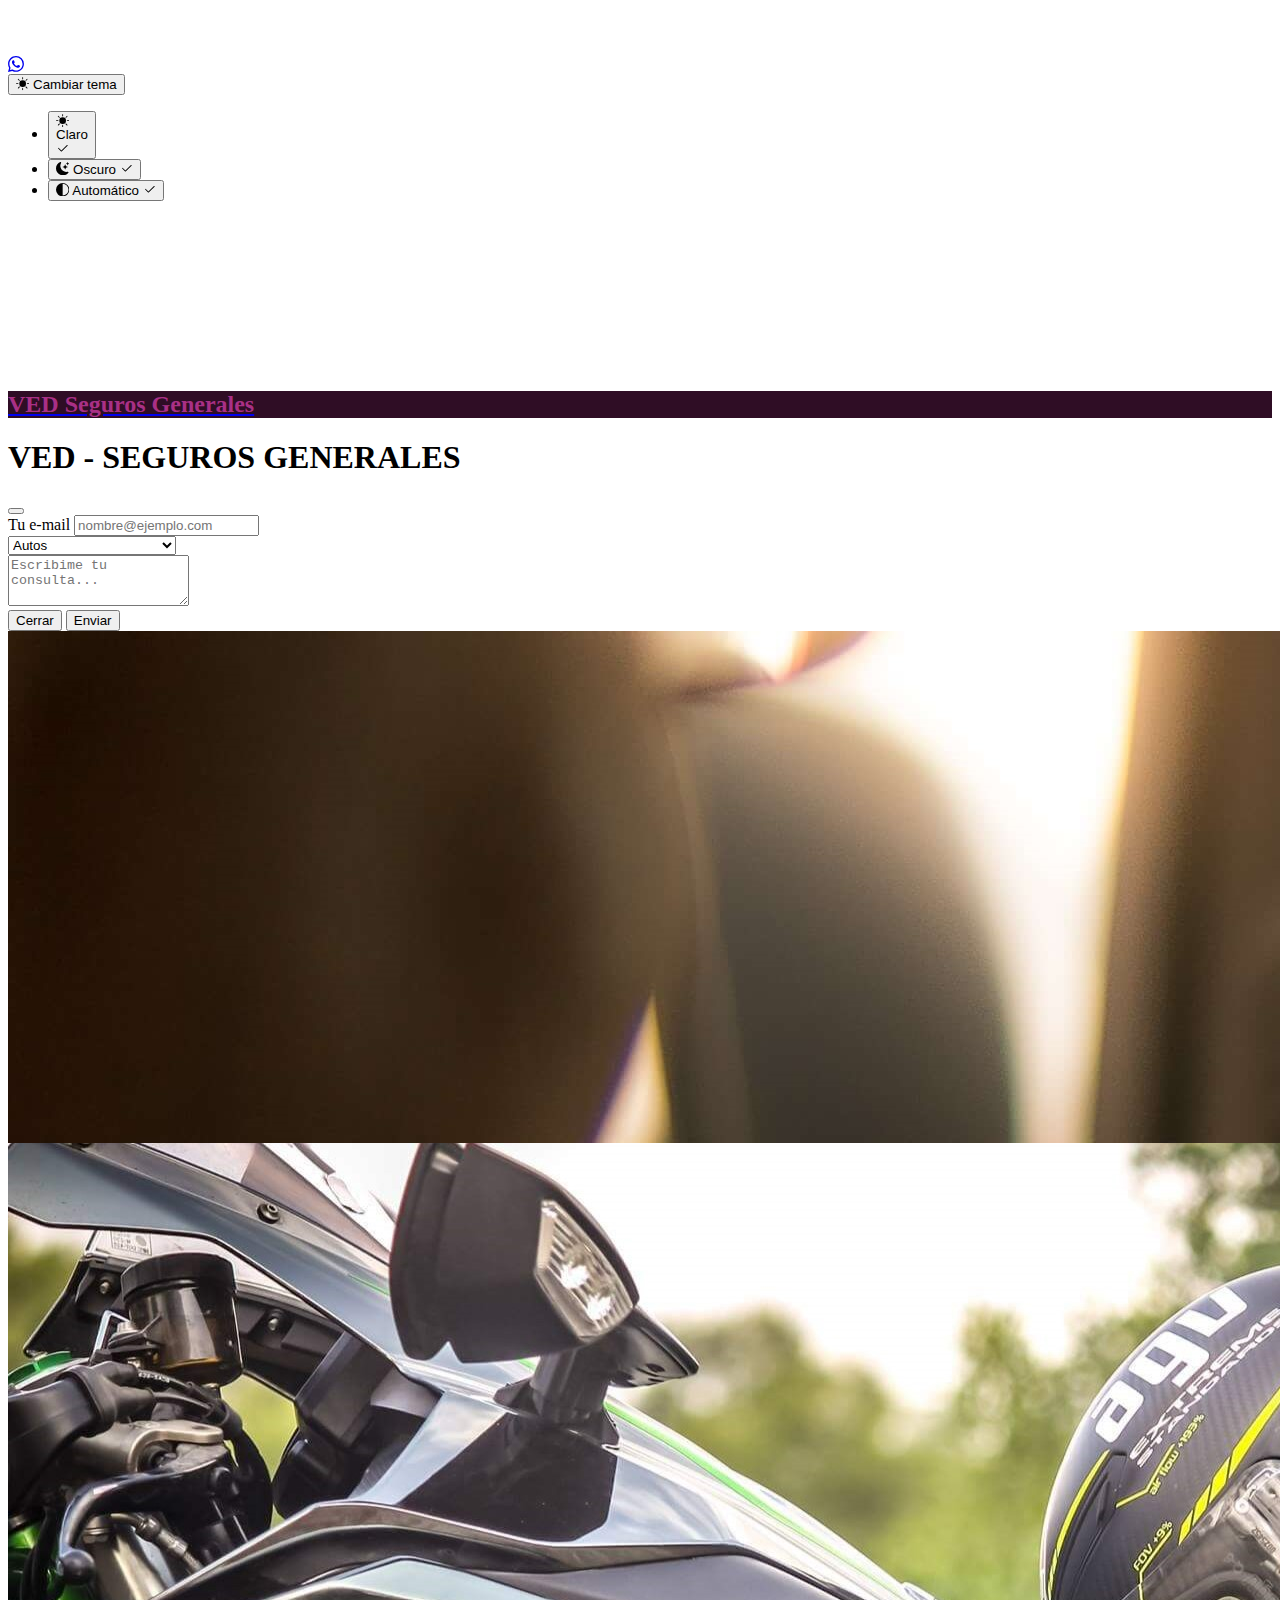
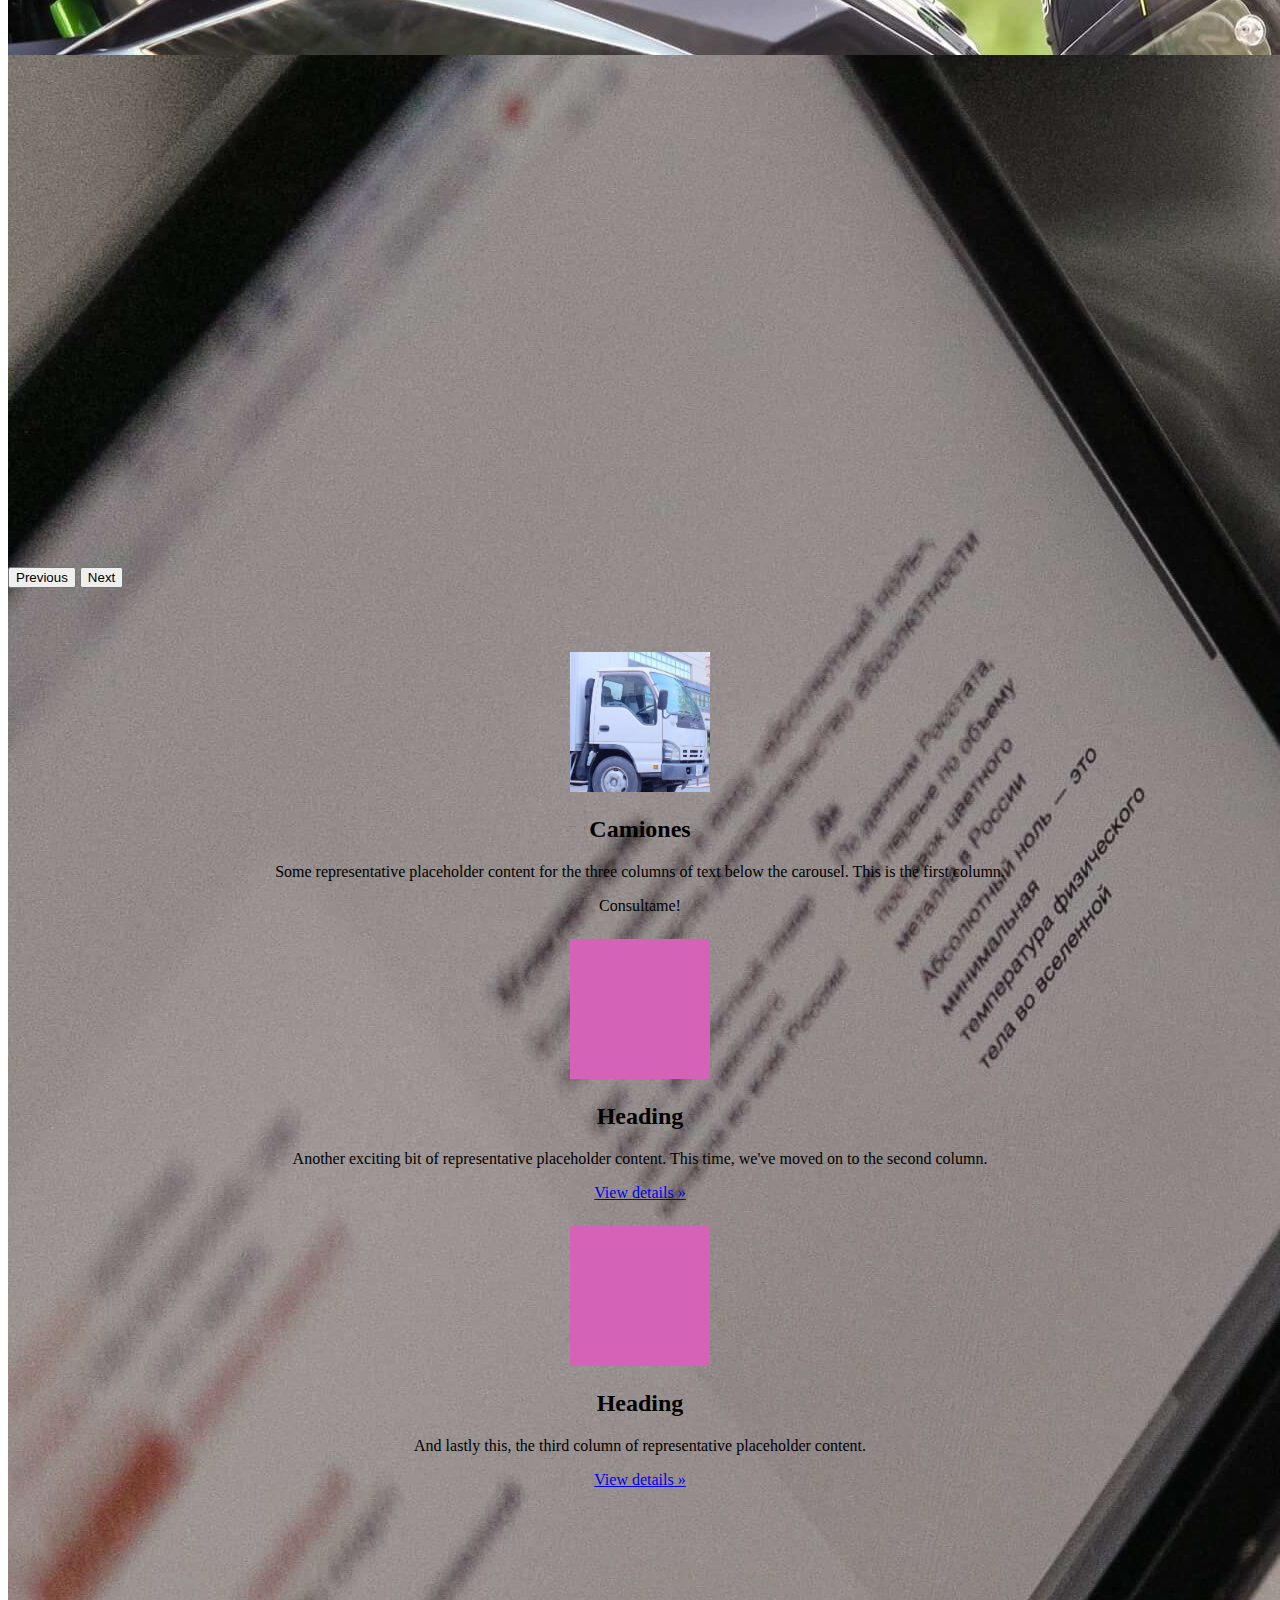
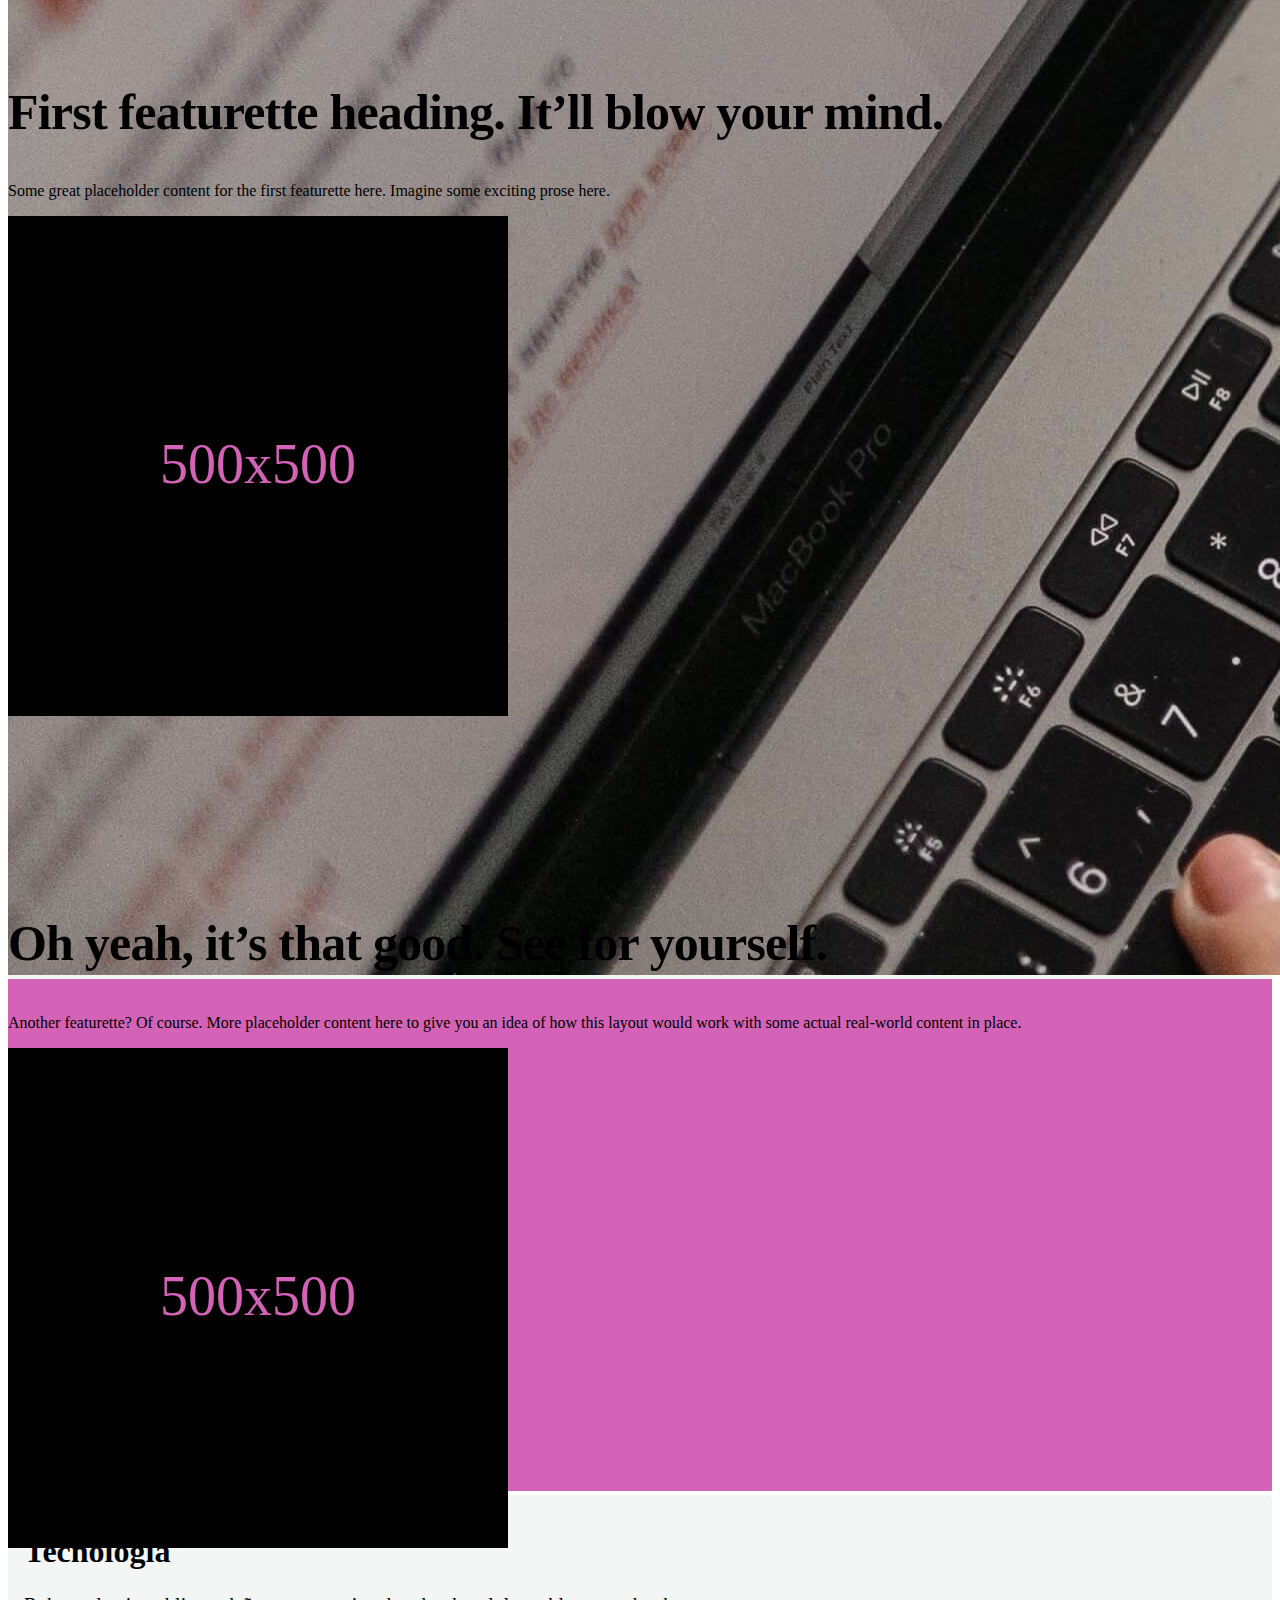
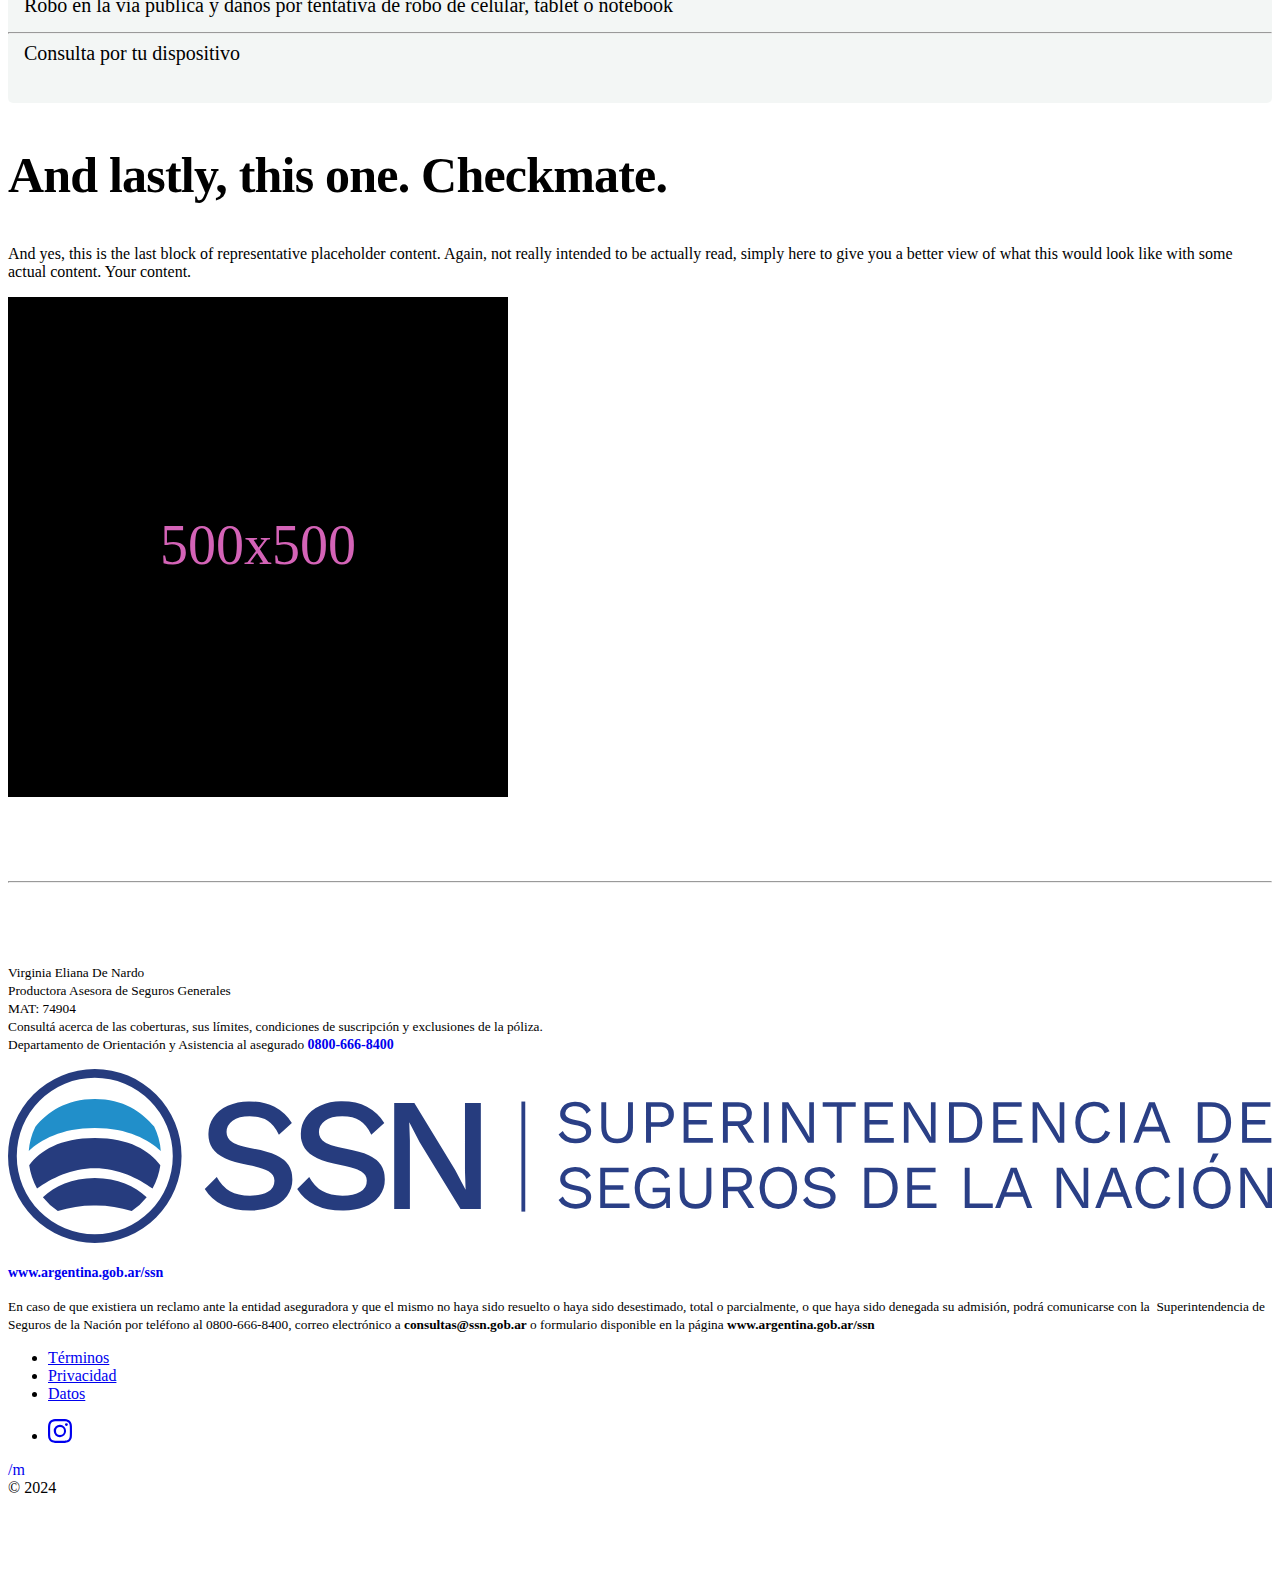
==== index.html @ 95d768e2 "new index" ====
<!-- LANDING PAGE -->
<!DOCTYPE html>
<html lang="en" data-bs-theme="auto">
<head>
  <!-- Meta tags for character set-->
  <meta charset="utf-8">
  <meta name="viewport" content="width=device-width, initial-scale=1">
  <!-- Primary Meta Tags -->
  <title>VED Seguros Generales Automotor Moto Tecnología Accidentes Personales Hogar Integral
    Comercio Consorcio</title>
  <meta name="title" content="VED Seguros Generales Automotor Moto Tecnología Accidentes Personales Hogar Integral
  Comercio Consorcio">
  <!-- Description for search engines and social media -->
  <meta name="description" content="Seguros Generales Automotor Moto Tecnología Accidentes Personales Hogar Integral
  Comercio Consorcio">
  <!-- Favicon links -->
  <link rel="apple-touch-icon" sizes="180x180" href="favicon/apple-touch-icon.png">
  <link rel="icon" type="image/png" sizes="32x32" href="favicon/favicon-32x32.png">
  <link rel="icon" type="image/png" sizes="16x16" href="favicon/favicon-16x16.png">
  <link rel="manifest" href="favicon/site.webmanifest">
  <!-- Open Graph / Facebook -->
  <meta property="og:type" content="website" />
  <meta property="og:url" content="http://vedasesoresdeseguros.com.ar/" />
  <meta property="og:title" content="VED Seguros Generales Automotor Moto Tecnología Accidentes Personales Hogar Integral
  Comercio Consorcio" />
  <meta property="og:description" content="Seguros Generales Automotor Moto Tecnología Accidentes Personales Hogar Integral
    Comercio Consorcio" />
  <meta property="og:image" content="http://vedasesoresdeseguros.com.ar/favicon/android-chrome-512x512.png" />
  <!-- Twitter -->
  <meta property="twitter:card" content="summary_large_image" />
  <meta property="twitter:url" content="http://vedasesoresdeseguros.com.ar/" />
  <meta property="twitter:title" content="VED Seguros Generales Automotor Moto Tecnología Accidentes Personales Hogar Integral
  Comercio Consorcio" />
  <meta property="twitter:description" content="Seguros Generales Automotor Moto Tecnología Accidentes Personales Hogar Integral
  Comercio Consorcio" />
  <meta property="twitter:image" content="http://vedasesoresdeseguros.com.ar/favicon/android-chrome-512x512.png" />
  <!-- Stylesheets -->
  <link href="https://cdn.jsdelivr.net/npm/bootstrap@5.3.2/dist/css/bootstrap.min.css" rel="stylesheet"
    integrity="sha384-T3c6CoIi6uLrA9TneNEoa7RxnatzjcDSCmG1MXxSR1GAsXEV/Dwwykc2MPK8M2HN" crossorigin="anonymous">
  <script src="js/color-modes.js"></script>
  <link rel="stylesheet" href="css/custom.css">
  <link rel="stylesheet" href="css/colors.css">

</head>
<body>
  <header>
    <!-- Loader animation -->
    <section>
      <div id="loader">
        <div class="loadingio-spinner-rolling-dbbyt9o1214">
          <div class="ldio-lhtc1ypfhfm">
            <div></div>
          </div>
        </div>
      </div>
    </section>
    <!-- Toggler -->
    <section>
      <div class="btn-toolbar position-fixed bottom-0 end-0 mb-3 me-3 dropdown" role="toolbar">
        <a type="button" class="btn btn-success py-2 d-flex align-items-center me-3"
          href="https://wa.me/5491134974022" target="_blank" type="button">
          <svg class="bi" width="1em" height="1em">
            <use xlink:href="#wa" />
          </svg>
        </a>

        <div class="dropdown bd-mode-toggle">
          <button class="btn btn-bd-primary py-2 dropdown-toggle d-flex align-items-center" id="bd-theme" type="button"
            aria-expanded="false" data-bs-toggle="dropdown" aria-label="Toggle theme (auto)">
            <svg class="bi my-1 theme-icon-active" width="1em" height="1em">
              <use href="#circle-half"></use>
            </svg>
            <span class="visually-hidden" id="bd-theme-text">Cambiar tema</span>
          </button>
          <ul class="dropdown-menu dropdown-menu-end shadow" aria-labelledby="bd-theme-text">
            <li>
              <button type="button" class="dropdown-item d-flex align-items-center" data-bs-theme-value="light"
                aria-pressed="false">
                <svg class="bi me-2 opacity-50 theme-icon" width="1em" height="1em">
                  <use href="#sun-fill"></use>
                </svg>
                Claro
                <svg class="bi ms-auto d-none" width="1em" height="1em">
                  <use href="#check2"></use>
                </svg>
              </button>
            </li>
            <li>
              <button type="button" class="dropdown-item d-flex align-items-center" data-bs-theme-value="dark"
                aria-pressed="false">
                <svg class="bi me-2 opacity-50 theme-icon" width="1em" height="1em">
                  <use href="#moon-stars-fill"></use>
                </svg>
                Oscuro
                <svg class="bi ms-auto d-none" width="1em" height="1em">
                  <use href="#check2"></use>
                </svg>
              </button>
            </li>
            <li>
              <button type="button" class="dropdown-item d-flex align-items-center active" data-bs-theme-value="auto"
                aria-pressed="true">
                <svg class="bi me-2 opacity-50 theme-icon" width="1em" height="1em">
                  <use href="#circle-half"></use>
                </svg>
                Automático
                <svg class="bi ms-auto d-none" width="1em" height="1em">
                  <use href="#check2"></use>
                </svg>
              </button>
            </li>
          </ul>
        </div>
      </div>
    </section>
    <!-- SVG -->
    <section>
      <svg xmlns="http://www.w3.org/2000/svg" class="d-none">
        <symbol id="bootstrap" viewBox="0 0 118 94">
          <title>Bootstrap</title>
          <path fill-rule="evenodd" clip-rule="evenodd"
            d="M24.509 0c-6.733 0-11.715 5.893-11.492 12.284.214 6.14-.064 14.092-2.066 20.577C8.943 39.365 5.547 43.485 0 44.014v5.972c5.547.529 8.943 4.649 10.951 11.153 2.002 6.485 2.28 14.437 2.066 20.577C12.794 88.106 17.776 94 24.51 94H93.5c6.733 0 11.714-5.893 11.491-12.284-.214-6.14.064-14.092 2.066-20.577 2.009-6.504 5.396-10.624 10.943-11.153v-5.972c-5.547-.529-8.934-4.649-10.943-11.153-2.002-6.484-2.28-14.437-2.066-20.577C105.214 5.894 100.233 0 93.5 0H24.508zM80 57.863C80 66.663 73.436 72 62.543 72H44a2 2 0 01-2-2V24a2 2 0 012-2h18.437c9.083 0 15.044 4.92 15.044 12.474 0 5.302-4.01 10.049-9.119 10.88v.277C75.317 46.394 80 51.21 80 57.863zM60.521 28.34H49.948v14.934h8.905c6.884 0 10.68-2.772 10.68-7.727 0-4.643-3.264-7.207-9.012-7.207zM49.948 49.2v16.458H60.91c7.167 0 10.964-2.876 10.964-8.281 0-5.406-3.903-8.178-11.425-8.178H49.948z">
          </path>
        </symbol>
        <symbol id="facebook" viewBox="0 0 16 16">
          <path
            d="M16 8.049c0-4.446-3.582-8.05-8-8.05C3.58 0-.002 3.603-.002 8.05c0 4.017 2.926 7.347 6.75 7.951v-5.625h-2.03V8.05H6.75V6.275c0-2.017 1.195-3.131 3.022-3.131.876 0 1.791.157 1.791.157v1.98h-1.009c-.993 0-1.303.621-1.303 1.258v1.51h2.218l-.354 2.326H9.25V16c3.824-.604 6.75-3.934 6.75-7.951z" />
        </symbol>
        <symbol id="instagram" viewBox="0 0 16 16">
          <path
            d="M8 0C5.829 0 5.556.01 4.703.048 3.85.088 3.269.222 2.76.42a3.917 3.917 0 0 0-1.417.923A3.927 3.927 0 0 0 .42 2.76C.222 3.268.087 3.85.048 4.7.01 5.555 0 5.827 0 8.001c0 2.172.01 2.444.048 3.297.04.852.174 1.433.372 1.942.205.526.478.972.923 1.417.444.445.89.719 1.416.923.51.198 1.09.333 1.942.372C5.555 15.99 5.827 16 8 16s2.444-.01 3.298-.048c.851-.04 1.434-.174 1.943-.372a3.916 3.916 0 0 0 1.416-.923c.445-.445.718-.891.923-1.417.197-.509.332-1.09.372-1.942C15.99 10.445 16 10.173 16 8s-.01-2.445-.048-3.299c-.04-.851-.175-1.433-.372-1.941a3.926 3.926 0 0 0-.923-1.417A3.911 3.911 0 0 0 13.24.42c-.51-.198-1.092-.333-1.943-.372C10.443.01 10.172 0 7.998 0h.003zm-.717 1.442h.718c2.136 0 2.389.007 3.232.046.78.035 1.204.166 1.486.275.373.145.64.319.92.599.28.28.453.546.598.92.11.281.24.705.275 1.485.039.843.047 1.096.047 3.231s-.008 2.389-.047 3.232c-.035.78-.166 1.203-.275 1.485a2.47 2.47 0 0 1-.599.919c-.28.28-.546.453-.92.598-.28.11-.704.24-1.485.276-.843.038-1.096.047-3.232.047s-2.39-.009-3.233-.047c-.78-.036-1.203-.166-1.485-.276a2.478 2.478 0 0 1-.92-.598 2.48 2.48 0 0 1-.6-.92c-.109-.281-.24-.705-.275-1.485-.038-.843-.046-1.096-.046-3.233 0-2.136.008-2.388.046-3.231.036-.78.166-1.204.276-1.486.145-.373.319-.64.599-.92.28-.28.546-.453.92-.598.282-.11.705-.24 1.485-.276.738-.034 1.024-.044 2.515-.045v.002zm4.988 1.328a.96.96 0 1 0 0 1.92.96.96 0 0 0 0-1.92zm-4.27 1.122a4.109 4.109 0 1 0 0 8.217 4.109 4.109 0 0 0 0-8.217zm0 1.441a2.667 2.667 0 1 1 0 5.334 2.667 2.667 0 0 1 0-5.334z" />
        </symbol>
        <symbol id="twitter" viewBox="0 0 16 16">
          <path
            d="M5.026 15c6.038 0 9.341-5.003 9.341-9.334 0-.14 0-.282-.006-.422A6.685 6.685 0 0 0 16 3.542a6.658 6.658 0 0 1-1.889.518 3.301 3.301 0 0 0 1.447-1.817 6.533 6.533 0 0 1-2.087.793A3.286 3.286 0 0 0 7.875 6.03a9.325 9.325 0 0 1-6.767-3.429 3.289 3.289 0 0 0 1.018 4.382A3.323 3.323 0 0 1 .64 6.575v.045a3.288 3.288 0 0 0 2.632 3.218 3.203 3.203 0 0 1-.865.115 3.23 3.23 0 0 1-.614-.057 3.283 3.283 0 0 0 3.067 2.277A6.588 6.588 0 0 1 .78 13.58a6.32 6.32 0 0 1-.78-.045A9.344 9.344 0 0 0 5.026 15z" />
        </symbol>
        <symbol id="wa" viewBox="0 0 16 16">
          <path
            d="M13.601 2.326A7.85 7.85 0 0 0 7.994 0C3.627 0 .068 3.558.064 7.926c0 1.399.366 2.76 1.057 3.965L0 16l4.204-1.102a7.9 7.9 0 0 0 3.79.965h.004c4.368 0 7.926-3.558 7.93-7.93A7.9 7.9 0 0 0 13.6 2.326zM7.994 14.521a6.6 6.6 0 0 1-3.356-.92l-.24-.144-2.494.654.666-2.433-.156-.251a6.56 6.56 0 0 1-1.007-3.505c0-3.626 2.957-6.584 6.591-6.584a6.56 6.56 0 0 1 4.66 1.931 6.56 6.56 0 0 1 1.928 4.66c-.004 3.639-2.961 6.592-6.592 6.592m3.615-4.934c-.197-.099-1.17-.578-1.353-.646-.182-.065-.315-.099-.445.099-.133.197-.513.646-.627.775-.114.133-.232.148-.43.05-.197-.1-.836-.308-1.592-.985-.59-.525-.985-1.175-1.103-1.372-.114-.198-.011-.304.088-.403.087-.088.197-.232.296-.346.1-.114.133-.198.198-.33.065-.134.034-.248-.015-.347-.05-.099-.445-1.076-.612-1.47-.16-.389-.323-.335-.445-.34-.114-.007-.247-.007-.38-.007a.73.73 0 0 0-.529.247c-.182.198-.691.677-.691 1.654s.71 1.916.81 2.049c.098.133 1.394 2.132 3.383 2.992.47.205.84.326 1.129.418.475.152.904.129 1.246.08.38-.058 1.171-.48 1.338-.943.164-.464.164-.86.114-.943-.049-.084-.182-.133-.38-.232" />
        </symbol>
        <symbol id="check2" viewBox="0 0 16 16">
          <path
            d="M13.854 3.646a.5.5 0 0 1 0 .708l-7 7a.5.5 0 0 1-.708 0l-3.5-3.5a.5.5 0 1 1 .708-.708L6.5 10.293l6.646-6.647a.5.5 0 0 1 .708 0z" />
        </symbol>
        <symbol id="circle-half" viewBox="0 0 16 16">
          <path d="M8 15A7 7 0 1 0 8 1v14zm0 1A8 8 0 1 1 8 0a8 8 0 0 1 0 16z" />
        </symbol>
        <symbol id="moon-stars-fill" viewBox="0 0 16 16">
          <path
            d="M6 .278a.768.768 0 0 1 .08.858 7.208 7.208 0 0 0-.878 3.46c0 4.021 3.278 7.277 7.318 7.277.527 0 1.04-.055 1.533-.16a.787.787 0 0 1 .81.316.733.733 0 0 1-.031.893A8.349 8.349 0 0 1 8.344 16C3.734 16 0 12.286 0 7.71 0 4.266 2.114 1.312 5.124.06A.752.752 0 0 1 6 .278z" />
          <path
            d="M10.794 3.148a.217.217 0 0 1 .412 0l.387 1.162c.173.518.579.924 1.097 1.097l1.162.387a.217.217 0 0 1 0 .412l-1.162.387a1.734 1.734 0 0 0-1.097 1.097l-.387 1.162a.217.217 0 0 1-.412 0l-.387-1.162A1.734 1.734 0 0 0 9.31 6.593l-1.162-.387a.217.217 0 0 1 0-.412l1.162-.387a1.734 1.734 0 0 0 1.097-1.097l.387-1.162zM13.863.099a.145.145 0 0 1 .274 0l.258.774c.115.346.386.617.732.732l.774.258a.145.145 0 0 1 0 .274l-.774.258a1.156 1.156 0 0 0-.732.732l-.258.774a.145.145 0 0 1-.274 0l-.258-.774a1.156 1.156 0 0 0-.732-.732l-.774-.258a.145.145 0 0 1 0-.274l.774-.258c.346-.115.617-.386.732-.732L13.863.1z" />
        </symbol>
        <symbol id="sun-fill" viewBox="0 0 16 16">
          <path
            d="M8 12a4 4 0 1 0 0-8 4 4 0 0 0 0 8zM8 0a.5.5 0 0 1 .5.5v2a.5.5 0 0 1-1 0v-2A.5.5 0 0 1 8 0zm0 13a.5.5 0 0 1 .5.5v2a.5.5 0 0 1-1 0v-2A.5.5 0 0 1 8 13zm8-5a.5.5 0 0 1-.5.5h-2a.5.5 0 0 1 0-1h2a.5.5 0 0 1 .5.5zM3 8a.5.5 0 0 1-.5.5h-2a.5.5 0 0 1 0-1h2A.5.5 0 0 1 3 8zm10.657-5.657a.5.5 0 0 1 0 .707l-1.414 1.415a.5.5 0 1 1-.707-.708l1.414-1.414a.5.5 0 0 1 .707 0zm-9.193 9.193a.5.5 0 0 1 0 .707L3.05 13.657a.5.5 0 0 1-.707-.707l1.414-1.414a.5.5 0 0 1 .707 0zm9.193 2.121a.5.5 0 0 1-.707 0l-1.414-1.414a.5.5 0 0 1 .707-.707l1.414 1.414a.5.5 0 0 1 0 .707zM4.464 4.465a.5.5 0 0 1-.707 0L2.343 3.05a.5.5 0 1 1 .707-.707l1.414 1.414a.5.5 0 0 1 0 .708z" />
        </symbol>
      </svg>
    </section>
    <!-- NAV -->
    <section>
      <nav class="navbar navbar-expand-md fixed-top">
        <div class="container-fluid justify-content-center">
          <a class="navbar-brand" href="#">
            <h2>VED Seguros Generales</h2>
          </a>
        </div>
      </nav>
    </section>
  </header>
  <main class="container">
    <!-- Modal -->
    <div class="modal fade" id="staticBackdrop" data-bs-backdrop="static" data-bs-keyboard="false" tabindex="-1"
      aria-labelledby="staticBackdropLabel" aria-hidden="true">
      <div class="modal-dialog">
        <div class="modal-content">
          <div class="modal-header">
            <h1 class="modal-title fs-5" id="staticBackdropLabel">VED - SEGUROS GENERALES</h1>
            <button type="button" class="btn-close" data-bs-dismiss="modal" aria-label="Close"></button>
          </div>
          <div class="modal-body">
            <!--FORM -->
            <form method="post" action="https://forms.un-static.com/forms/0fe29011df28ec48e0001a849d6a64d0fecbd915">
              <div class="mb-3">

                <label for="exampleFormControlInput1" class="form-label">Tu e-mail</label>
                <input type="email" class="form-control" id="exampleFormControlInput1" name="email"
                  placeholder="nombre@ejemplo.com" required autocomplete="on">
              </div>
              <select class="form-select" name="Asunto" aria-label="">
                <option selected value="Autos">Autos</option>
                <option value="Motos">Motos</option>
                <option value="Camiones">Camiones</option>
                <option value="Dispositivos electrónicos">Dispositivos electrónicos</option>
                <option value="Otros">Otros</option>
              </select>
              <div class=" mb-3">
                <label for="exampleFormControlTextarea1" class="form-label"></label>
                <textarea class="form-control" name="Consulta" id="exampleFormControlTextarea1"
                  placeholder="Escribime tu consulta..." rows="3"></textarea>
              </div>
              <div class="modal-footer">
                <button type="button" class="btn btn-secondary" data-bs-dismiss="modal">Cerrar</button>
                <button type="submit" class="btn btn-primary">Enviar</button>
              </div>
            </form>
            <!--FORM end-->
          </div>
        </div>
      </div>
    </div>
    <!-- Carousel -->
    <div id="myCarousel" class="carousel slide carousel-fade" data-bs-ride="carousel">
      <div class="carousel-inner rounded-5 shadow-4-strong my-5">

        <!-- Item 1 AUTO-->
        <div class="carousel-item active">
          <img class="img-fluid mx-auto" src="/img/carousel/car (2).jpg">
          <svg class="bd-placeholder-img" width="100%" height="100%" xmlns="http://www.w3.org/2000/svg"
            aria-hidden="true" preserveAspectRatio="xMidYMid slice" focusable="false">
            <rect width="100%" height="100%" fill="var(--bs-secondary-color)" />
          </svg>
          <div class="carousel-caption text-start">
            <h1>Autos</h1>
            <p class="opacity-75"> Terceros, robo total o parcial, incendio total o parcial y destrucción total
              o parcial por incendio o por accidente.</p>
            <p><a class="btn btn-lg btn-primary" data-bs-toggle="modal" data-bs-target="#staticBackdrop">Consulta por tu
                cobertura</a></p>


          </div>
        </div>

        <!-- Item 2 MOTO-->
        <div class="carousel-item">
          <img class="img-fluid mx-auto" src="/img/carousel/prey.jpg">
          <svg class="bd-placeholder-img" width="100%" height="100%" xmlns="http://www.w3.org/2000/svg"
            aria-hidden="true" preserveAspectRatio="xMidYMid slice" focusable="false">
            <rect width="100%" height="100%" fill="var(--bs-secondary-color)" />
          </svg>
          <div class="container">
            <div class="carousel-caption">
              <h1>Motos</h1>
              <p>Responsabilidad civil, pérdida total por accidente, incendio, robo o hurto.</p>
              <p><a class="btn btn-lg btn-primary" data-bs-toggle="modal" data-bs-target="#staticBackdrop">Tenemos un
                  plan para vos</a></p>
            </div>
          </div>
        </div>

        <!-- Item 3 Tecnologia-->
        <div class="carousel-item">
          <img class="img-fluid mx-auto" src="/img/carousel/tecnologia.jpg">
          <svg class="bd-placeholder-img" width="100%" height="100%" xmlns="http://www.w3.org/2000/svg"
            aria-hidden="true" preserveAspectRatio="xMidYMid slice" focusable="false">
            <rect width="100%" height="100%" fill="var(--bs-secondary-color)" />
          </svg>
          <div class="container">
            <div class="carousel-caption text-end">
              <h1>Tecnología</h1>
              <p>Robo en la via publica y daños por tentativa de robo de celular, tablet o notebook</p>
              <p><a class="btn btn-lg btn-primary" data-bs-toggle="modal" data-bs-target="#staticBackdrop">Consulta por
                  tu dispositivo</a></p>
            </div>
          </div>
        </div>


      </div><!-- inner END-->

      <!-- carousel CONTROLS -->
      <button class="carousel-control-prev" type="button" data-bs-target="#myCarousel" data-bs-slide="prev">
        <span class="carousel-control-prev-icon" aria-hidden="true"></span>
        <span class="visually-hidden">Previous</span>
      </button>
      <button class="carousel-control-next" type="button" data-bs-target="#myCarousel" data-bs-slide="next">
        <span class="carousel-control-next-icon" aria-hidden="true"></span>
        <span class="visually-hidden">Next</span>
      </button>
    </div> <!-- carousel END -->

    <!-- Marketing messaging and featurettes -->
    <div class="container marketing">
      <!-- Three columns of text below the carousel -->
      <div class="row">
        <div class="col-lg-4">
          <img class=" rounded-circle mx-auto d-block" width="140" height="140" src="/img/cards/camion (1).jpg">


          <h2 class="fw-normal">Camiones</h2>
          <p>Some representative placeholder content for the three columns of text below the carousel. This is the first
            column.</p>
          <p><a class="btn btn-secondary" data-bs-toggle="modal" data-bs-target="#staticBackdrop">Consultame!</a></p>
        </div><!-- /.col-lg-4 -->

        <div class="col-lg-4">
          <svg class="bd-placeholder-img rounded-circle" width="140" height="140" xmlns="http://www.w3.org/2000/svg"
            role="img" aria-label="Placeholder" preserveAspectRatio="xMidYMid slice" focusable="false">
            <title>Placeholder</title>
            <rect width="100%" height="100%" fill="var(--bs-secondary-color)" />
          </svg>
          <h2 class="fw-normal">Heading</h2>
          <p>Another exciting bit of representative placeholder content. This time, we've moved on to the second column.
          </p>
          <p><a class="btn btn-secondary" href="#">View details &raquo;</a></p>
        </div><!-- /.col-lg-4 -->

        <div class="col-lg-4">
          <svg class="bd-placeholder-img rounded-circle" width="140" height="140" xmlns="http://www.w3.org/2000/svg"
            role="img" aria-label="Placeholder" preserveAspectRatio="xMidYMid slice" focusable="false">
            <title>Placeholder</title>
            <rect width="100%" height="100%" fill="var(--bs-secondary-color)" />
          </svg>
          <h2 class="fw-normal">Heading</h2>
          <p>And lastly this, the third column of representative placeholder content.</p>
          <p><a class="btn btn-secondary" href="#">View details &raquo;</a></p>
        </div><!-- /.col-lg-4 -->
      </div><!-- /.row -->


      <!-- START THE FEATURETTES -->
      <hr class="featurette-divider">

      <div class="row featurette">
        <div class="col-md-7">
          <h2 class="featurette-heading fw-normal lh-1">First featurette heading. <span
              class="text-body-secondary">It’ll blow your mind.</span></h2>
          <p class="lead">Some great placeholder content for the first featurette here. Imagine some exciting prose
            here.</p>
        </div>
        <div class="col-md-5">
          <svg class="bd-placeholder-img bd-placeholder-img-lg featurette-image img-fluid mx-auto" width="500"
            height="500" xmlns="http://www.w3.org/2000/svg" role="img" aria-label="Placeholder: 500x500"
            preserveAspectRatio="xMidYMid slice" focusable="false">
            <title>Placeholder</title>
            <rect width="100%" height="100%" fill="var(--bs-secondary-bg)" /><text x="50%" y="50%"
              fill="var(--bs-secondary-color)" dy=".3em">500x500</text>
          </svg>
        </div>
      </div>

      <hr class="featurette-divider">

      <div class="row featurette">
        <div class="col-md-7 order-md-2">
          <h2 class="featurette-heading fw-normal lh-1">Oh yeah, it’s that good. <span class="text-body-secondary">See
              for yourself.</span></h2>
          <p class="lead">Another featurette? Of course. More placeholder content here to give you an idea of how this
            layout would work with some actual real-world content in place.</p>
        </div>
        <div class="col-md-5 order-md-1">
          <svg class="bd-placeholder-img bd-placeholder-img-lg featurette-image img-fluid mx-auto" width="500"
            height="500" xmlns="http://www.w3.org/2000/svg" role="img" aria-label="Placeholder: 500x500"
            preserveAspectRatio="xMidYMid slice" focusable="false">
            <title>Placeholder</title>
            <rect width="100%" height="100%" fill="var(--bs-secondary-bg)" /><text x="50%" y="50%"
              fill="var(--bs-secondary-color)" dy=".3em">500x500</text>
          </svg>
        </div>
      </div>

      <hr class="featurette-divider">

      <div class="row featurette">
        <div class="col-md-7">
          <h2 class="featurette-heading fw-normal lh-1">And lastly, this one. <span
              class="text-body-secondary">Checkmate.</span></h2>
          <p class="lead">And yes, this is the last block of representative placeholder content. Again, not really
            intended to be actually read, simply here to give you a better view of what this would look like with some
            actual content. Your content.</p>
        </div>
        <div class="col-md-5">
          <svg class="bd-placeholder-img bd-placeholder-img-lg featurette-image img-fluid mx-auto" width="500"
            height="500" xmlns="http://www.w3.org/2000/svg" role="img" aria-label="Placeholder: 500x500"
            preserveAspectRatio="xMidYMid slice" focusable="false">
            <title>Placeholder</title>
            <rect width="100%" height="100%" fill="var(--bs-secondary-bg)" /><text x="50%" y="50%"
              fill="var(--bs-secondary-color)" dy=".3em">500x500</text>
          </svg>
        </div>
      </div>

      <hr class="featurette-divider">
      <!-- /END THE FEATURETTES -->
    </div><!-- /.container -->
  </main>

  <!-- FOOTER -->
  <footer class="py-3 my-4 d-block container">
    <p><small>Virginia Eliana De Nardo <br>
        Productora Asesora de Seguros Generales <br>
        MAT: 74904 <br>
        Consultá acerca de las coberturas, sus límites, condiciones de suscripción y exclusiones de la póliza.
        <br>
        Departamento de Orientación y Asistencia al asegurado <strong
          style="text-decoration: none; color: #29abe2; font-size: 14px;"><a style="text-decoration: none;"
            href="tel:08006668400">0800-666-8400</a></strong>
      </small></p>
    <div class="col-md-3 col-xs-8 mg-b">
      <img alt="SSN" src="img/LogoSSN.svg">
    </div>
    <div class="border-bottom">
      <p><strong style="color: #29abe2; font-size: 14px;"><a style="text-decoration: none;"
            href="https://www.argentina.gob.ar/ssn" target="_blank">www.argentina.gob.ar/ssn</a></strong></p>
      <p><small>En caso de que existiera un reclamo ante la entidad aseguradora y que el mismo no haya sido resuelto
          o
          haya sido desestimado, total o parcialmente, o que haya sido denegada su admisión, podrá comunicarse con
          la&nbsp;&nbsp;Superintendencia de Seguros de la Nación por teléfono al 0800-666-8400, correo electrónico
          a
          <strong>consultas@ssn.gob.ar</strong> o formulario disponible en la
          página&nbsp;<strong>www.argentina.gob.ar/ssn</strong></small></p>
    </div>
    <ul class="nav justify-content-center pb-3 ">
      <li class="nav-item"><a href="tyc.html" class="nav-link px-2 text-body-secondary">Términos</a></li>
      <li class="nav-item"><a href="privacy.html" class="nav-link px-2 text-body-secondary">Privacidad</a></li>
      <li class="nav-item"><a href="datos.html" class="nav-link px-2 text-body-secondary">Datos</a></li>
    </ul>
    <ul class="nav justify-content-center pb-3 ">
      <li class="ms-3"><a class="text-body-secondary" href="https://www.instagram.com/ved.segurosgenerales/"
          target="_blank"><svg class="bi" width="24" height="24">
            <use xlink:href="#instagram" />
          </svg></a></li>
    </ul>
    <div>
      <p><a class="badge rounded-pill text-bg-secondary" href="https://matipretz.ar/" style="text-decoration: none;"
          target="_blank">
          /m</strong></>
        </a><br>
        &copy; 2024</p>
    </div>
  </footer>

  <script src="https://cdn.jsdelivr.net/npm/bootstrap@5.3.2/dist/js/bootstrap.bundle.min.js"
    integrity="sha384-C6RzsynM9kWDrMNeT87bh95OGNyZPhcTNXj1NW7RuBCsyN/o0jlpcV8Qyq46cDfL"
    crossorigin="anonymous"></script>
  <script src="/js/loader.js"></script>
</body>
</html>
---- css/custom.css ----
:root,
[data-bs-theme=light] {
  color-scheme: light;

  --bs-secondary-color: rgba(212, 99, 183, 1);
  --bs-secondary-color-rgb: 212, 99, 183;
}

[data-bs-theme=dark] {
  color-scheme: dark;
  --bs-secondary-color: rgb(128, 36, 102);
  --bs-secondary-color-rgb: 169, 48, 134;
}


@media (min-width: 768px) {
  .flex-md-equal>* {
    flex: 1;
  }
}

*::-webkit-scrollbar {
  display: none;
}

.bd-placeholder-img {
  font-size: 1.125rem;
  text-anchor: middle;
  -webkit-user-select: none;
  -moz-user-select: none;
  user-select: none;
}

@media (min-width: 768px) {
  .bd-placeholder-img-lg {
    font-size: 3.5rem;
  }
}

.bi {
  vertical-align: -.125em;
  fill: currentColor;
}

.nav-scroller {
  position: relative;
  z-index: 2;
  height: 2.75rem;
  overflow-y: hidden;
}

.nav-scroller .nav {
  display: flex;
  flex-wrap: nowrap;
  padding-bottom: 1rem;
  margin-top: -1px;
  overflow-x: auto;
  text-align: center;
  white-space: nowrap;
  -webkit-overflow-scrolling: touch;
}

.btn-bd-primary {
  --bd-violet-bg: #007bff;
  --bd-violet-rgb: 112.520718, 44.062154, 249.437846;
  --bs-btn-font-weight: 600;
  --bs-btn-color: var(--bs-white);
  --bs-btn-bg: var(--bd-violet-bg);
  --bs-btn-border-color: var(--bd-violet-bg);
  --bs-btn-hover-color: var(--bs-white);
  --bs-btn-hover-bg: #026ee0;
  --bs-btn-hover-border-color: #026ee0;
  --bs-btn-focus-shadow-rgb: var(--bd-violet-rgb);
  --bs-btn-active-color: var(--bs-btn-hover-color);
  --bs-btn-active-bg: #1e6cc0;
  --bs-btn-active-border-color: #1e6cc0;
}

.bd-mode-toggle {
  z-index: 2500;
}

.btn-toolbar {
  z-index: 2500;
}

.bd-mode-toggle .dropdown-menu .active .bi {
  display: block;
}

.card-cover {
  background-repeat: no-repeat;
  background-position: center center;
  background-size: cover;
}

#loader {
  position: fixed;
  top: 0;
  left: 0;
  width: 100%;
  height: 100%;
  background: #ff95e87c;
  display: flex;
  justify-content: center;
  align-items: center;
  z-index: 9999;
}

@keyframes ldio-lhtc1ypfhfm {
  0% {
    transform: translate(-50%, -50%) rotate(0deg);
  }

  100% {
    transform: translate(-50%, -50%) rotate(360deg);
  }
}

.ldio-lhtc1ypfhfm div {
  box-sizing: border-box;
  position: absolute;
  width: 120px;
  height: 120px;
  border: 20px solid #a93086;
  border-top-color: transparent;
  border-radius: 50%;
}

.ldio-lhtc1ypfhfm div {
  animation: ldio-lhtc1ypfhfm 1s linear infinite;
  top: 100px;
  left: 100px
}

.loadingio-spinner-rolling-dbbyt9o1214 {
  width: 200px;
  height: 200px;
  display: inline-block;
  overflow: hidden;
}

.ldio-lhtc1ypfhfm {
  width: 100%;
  height: 100%;
  position: relative;
  transform: translateZ(0) scale(1);
  backface-visibility: hidden;
  transform-origin: 0 0;
}

.ldio-lhtc1ypfhfm div {
  box-sizing: content-box;
}

/* GLOBAL STYLES
-------------------------------------------------- */
/* Padding below the footer and lighter body text */

body {
  padding-top: 3rem;
  padding-bottom: 3rem;
  color: rgb(var(--bs-tertiary-color-rgb));
}


/* CUSTOMIZE THE CAROUSEL
-------------------------------------------------- */

/* Carousel base class */
.carousel {
  margin-bottom: 4rem;
}

/* Since positioning the image, we need to help out the caption */
.carousel-caption {
  bottom: 3rem;
  z-index: 10;
}

/* Declare heights because of positioning of img element */
.carousel-item {
  height: 32rem;
}


/* MARKETING CONTENT
-------------------------------------------------- */

/* Center align the text within the three columns below the carousel */
.marketing .col-lg-4 {
  margin-bottom: 1.5rem;
  text-align: center;
}

/* rtl:begin:ignore */
.marketing .col-lg-4 p {
  margin-right: .75rem;
  margin-left: .75rem;
}

/* rtl:end:ignore */


/* Featurettes
------------------------- */

.featurette-divider {
  margin: 5rem 0;
  /* Space out the Bootstrap <hr> more */
}

/* Thin out the marketing headings */
/* rtl:begin:remove */
.featurette-heading {
  letter-spacing: -.05rem;
}

/* rtl:end:remove */

/* RESPONSIVE CSS
-------------------------------------------------- */

@media (min-width: 40em) {

  /* Bump up size of carousel content */
  .carousel-caption p {
    margin-bottom: 1.25rem;
    font-size: 1.25rem;
    line-height: 1.4;
  }

  .featurette-heading {
    font-size: 50px;
  }
}

@media (min-width: 62em) {
  .featurette-heading {
    margin-top: 7rem;
  }
}
---- css/colors.css ----
.card h3{
    color: #d463b7;
    }

  .carousel-caption{
    background-color: #e1e9e665;
    border-radius: 5px;
    padding: 1em;
  }
  .navbar{
    background-color: #2f0d25;
  }
  .navbar h2{
    color: #A93086;
  }


  .color1 { color:#a93086 };
  .color2 {color: #bf499f };
  .color3 {color: #d463b7 };
  .color4 {color: #ea7cd0 };
  .color5 {color: #ff95e8 };
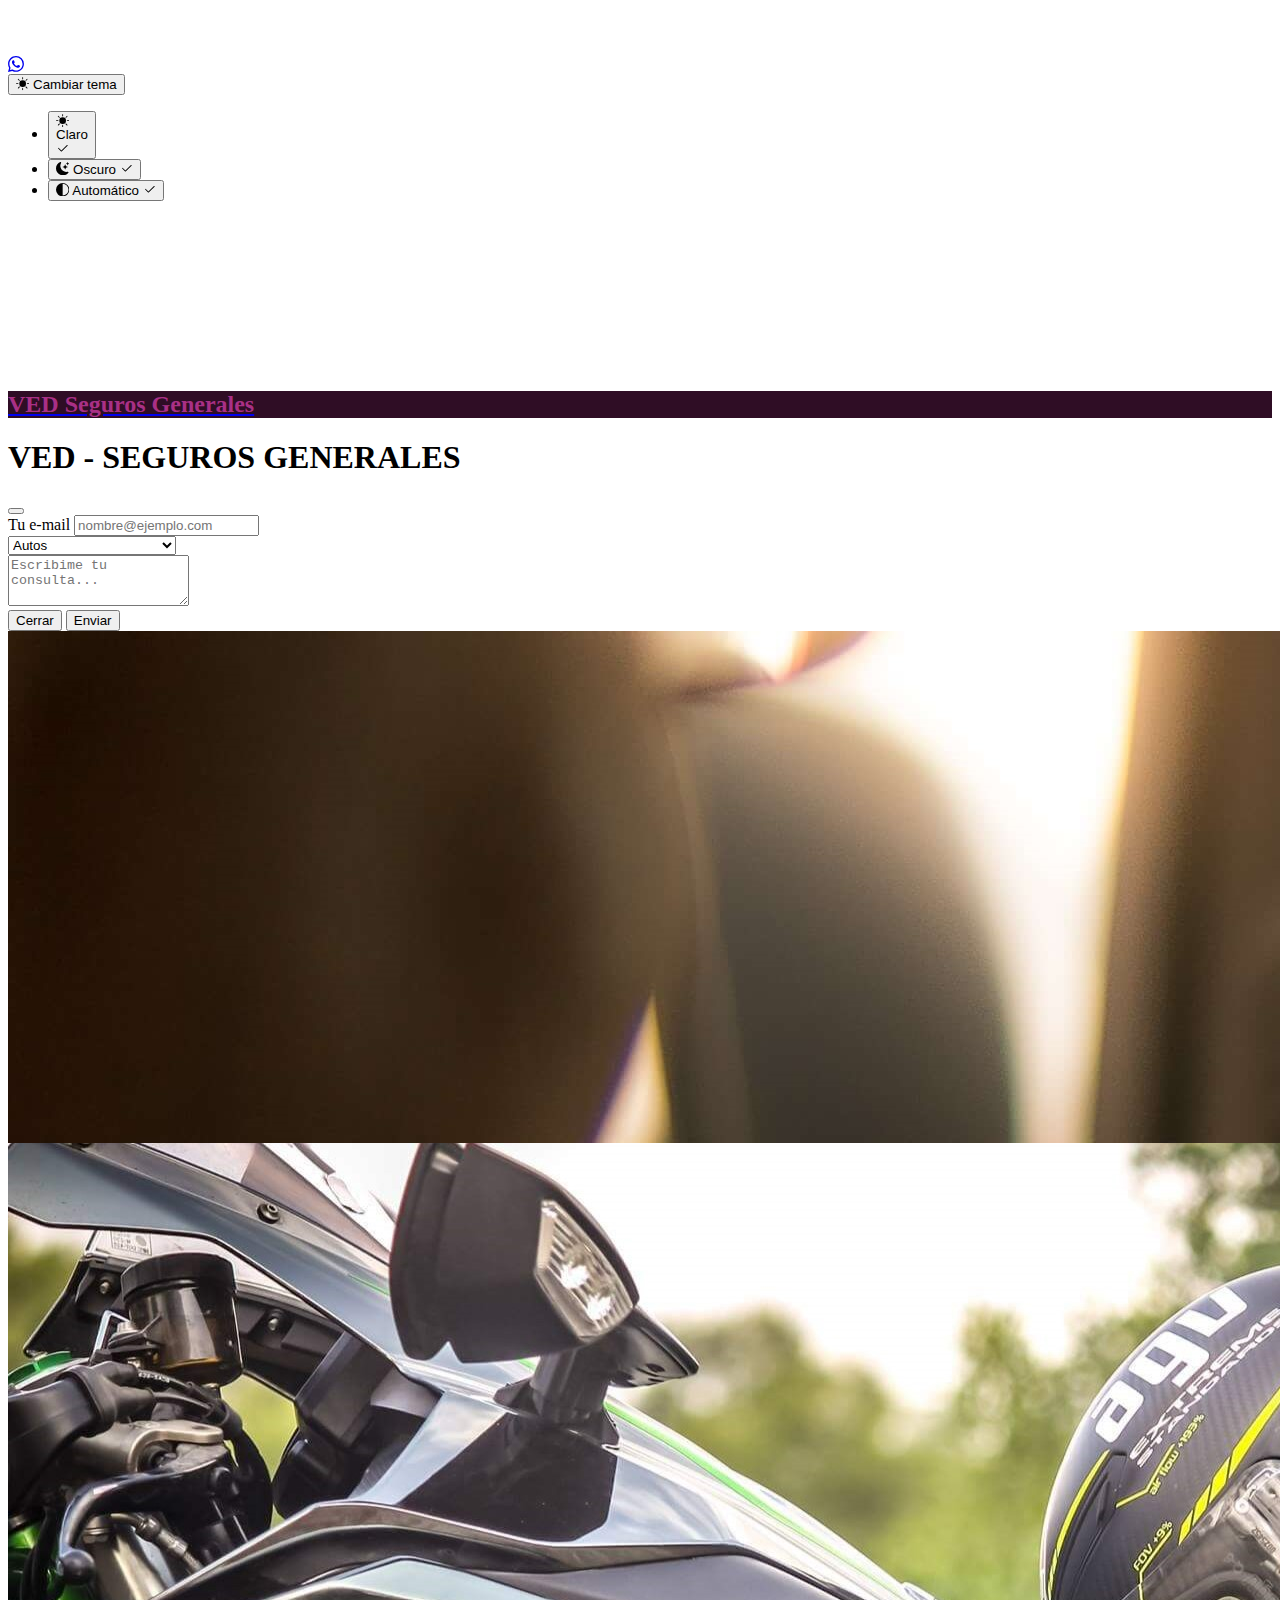
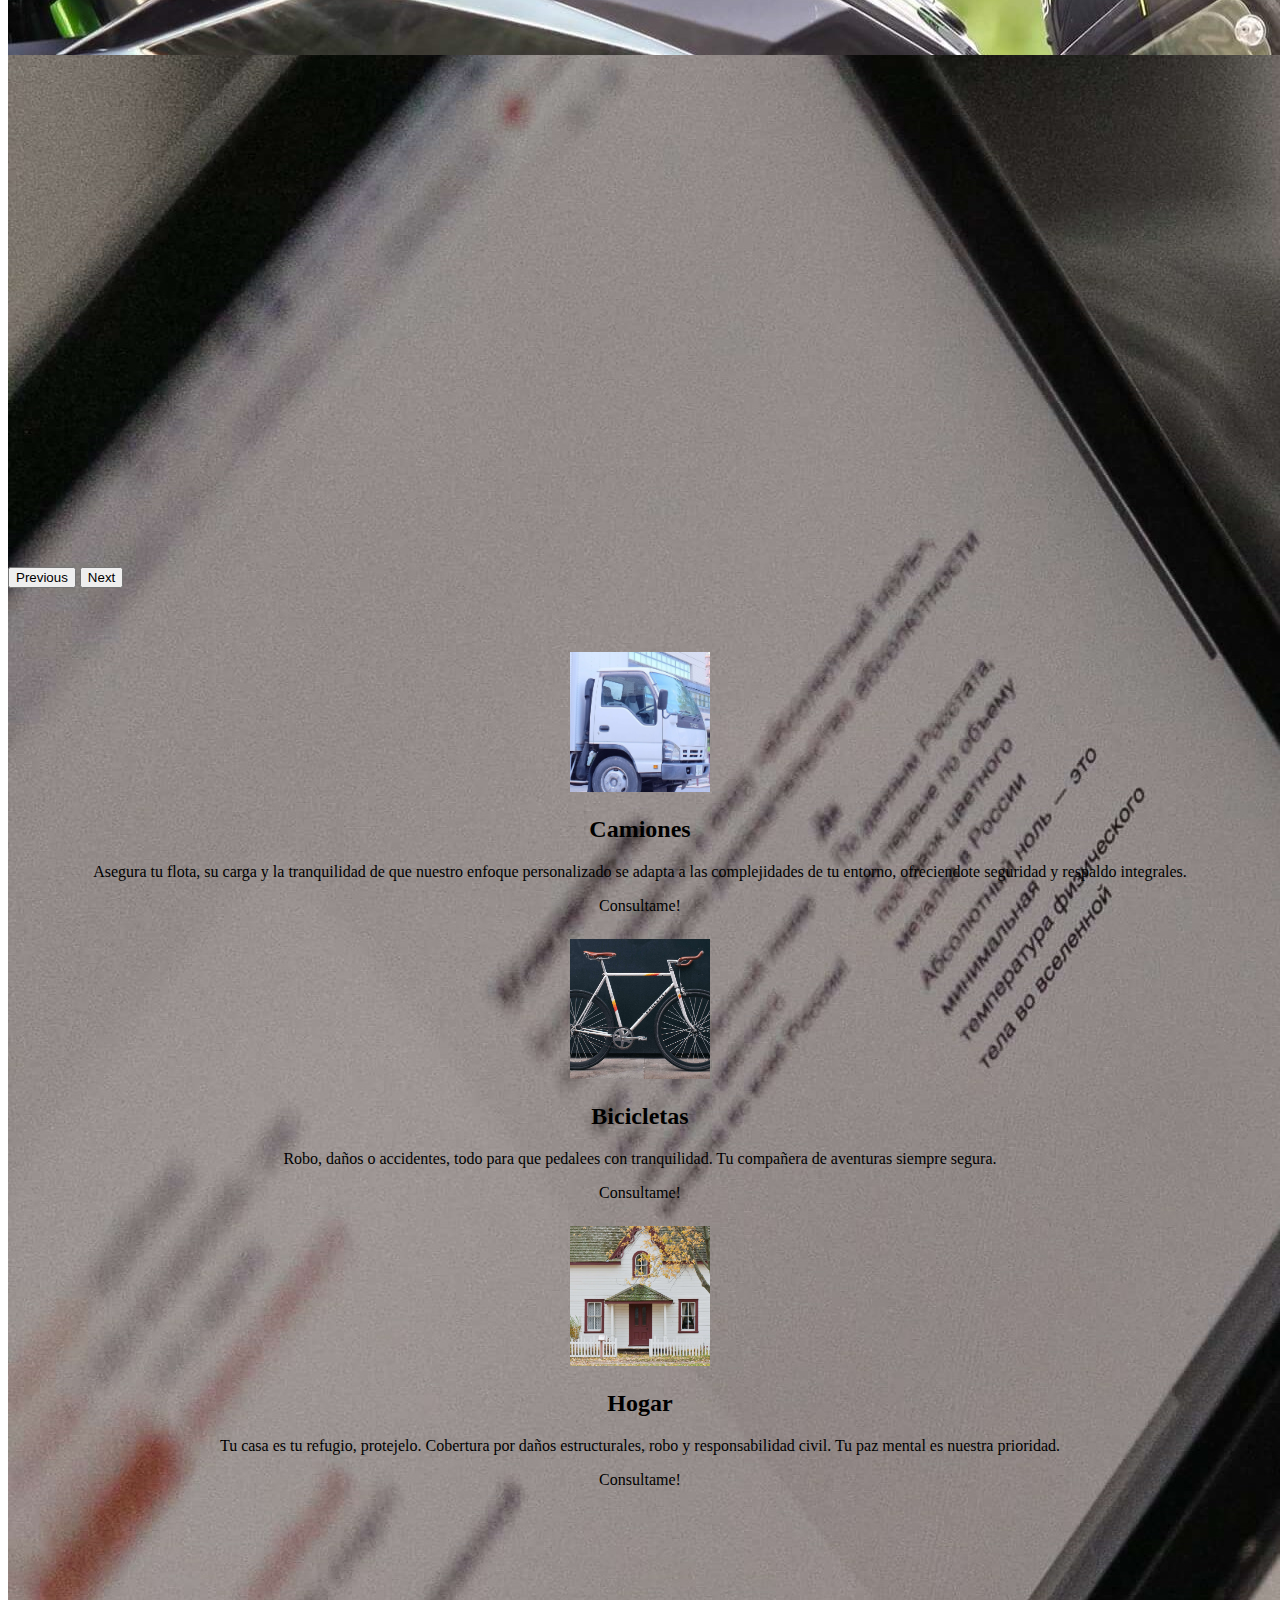
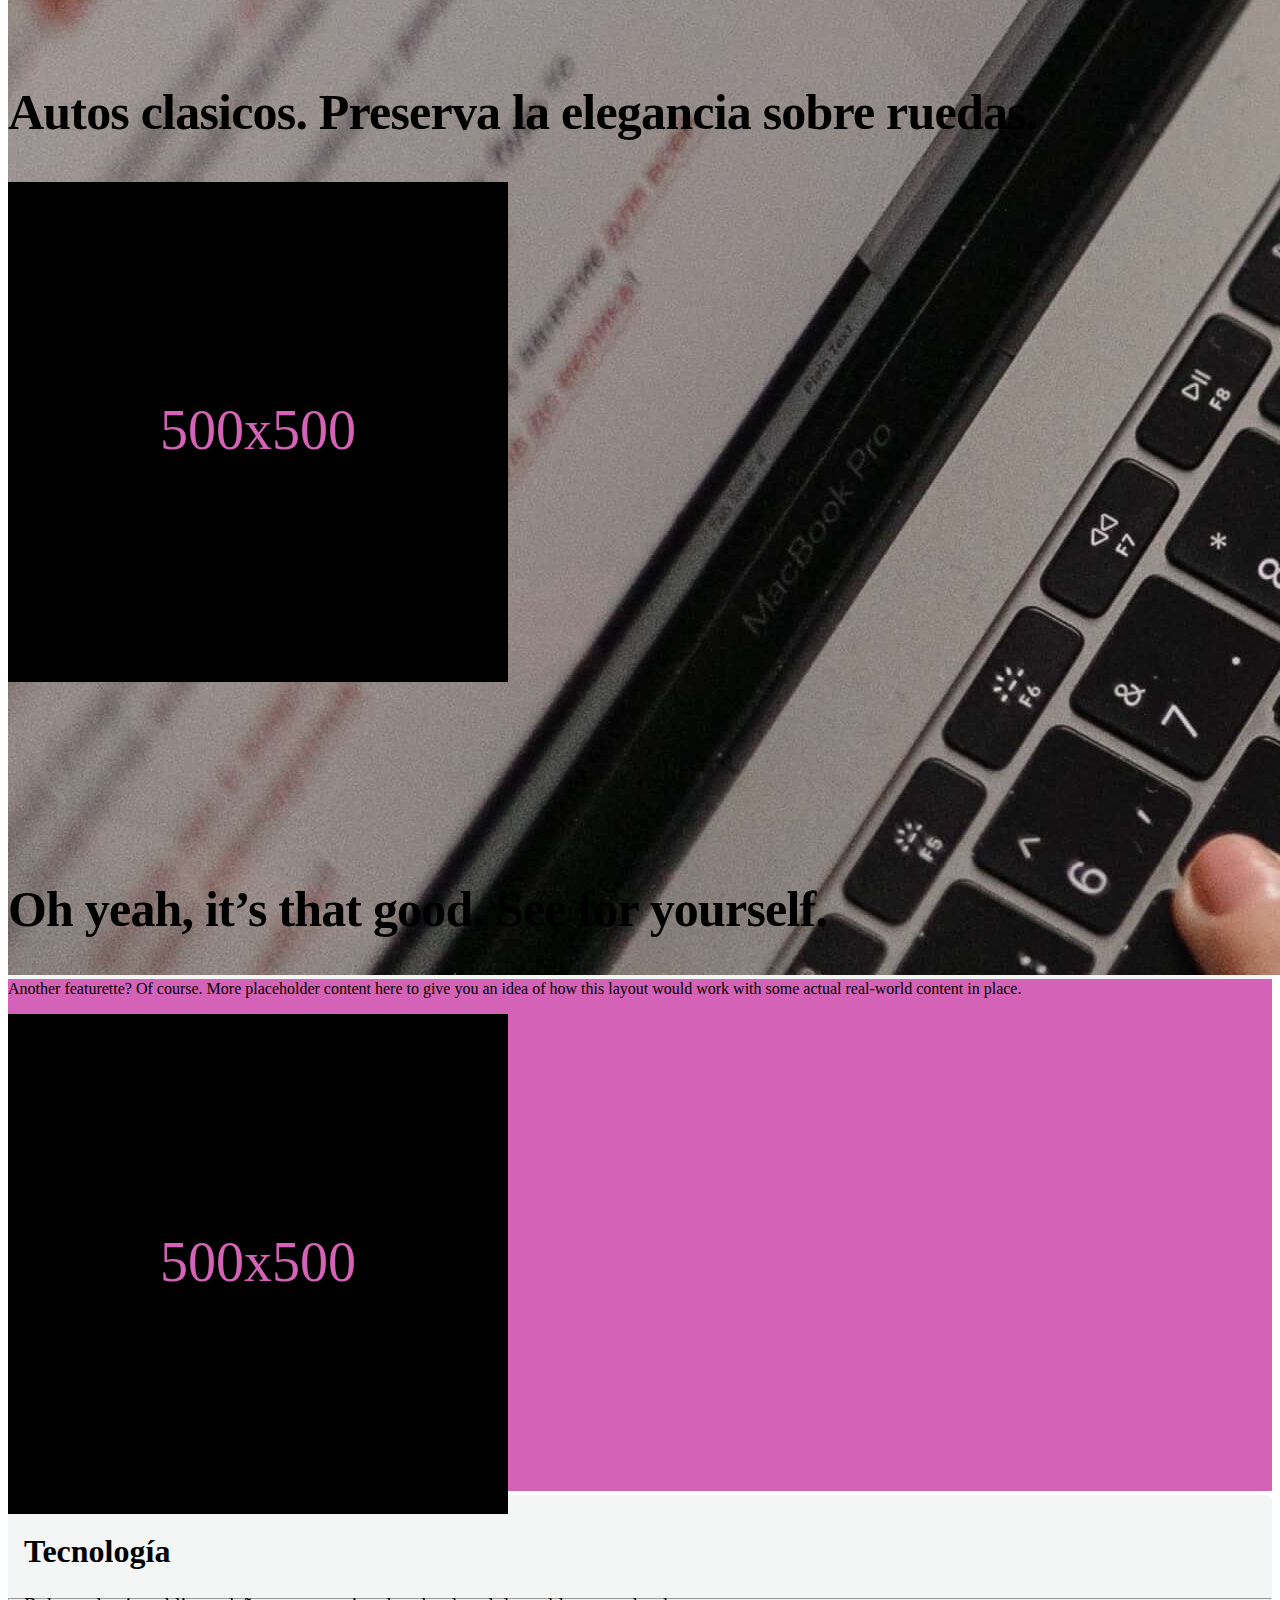
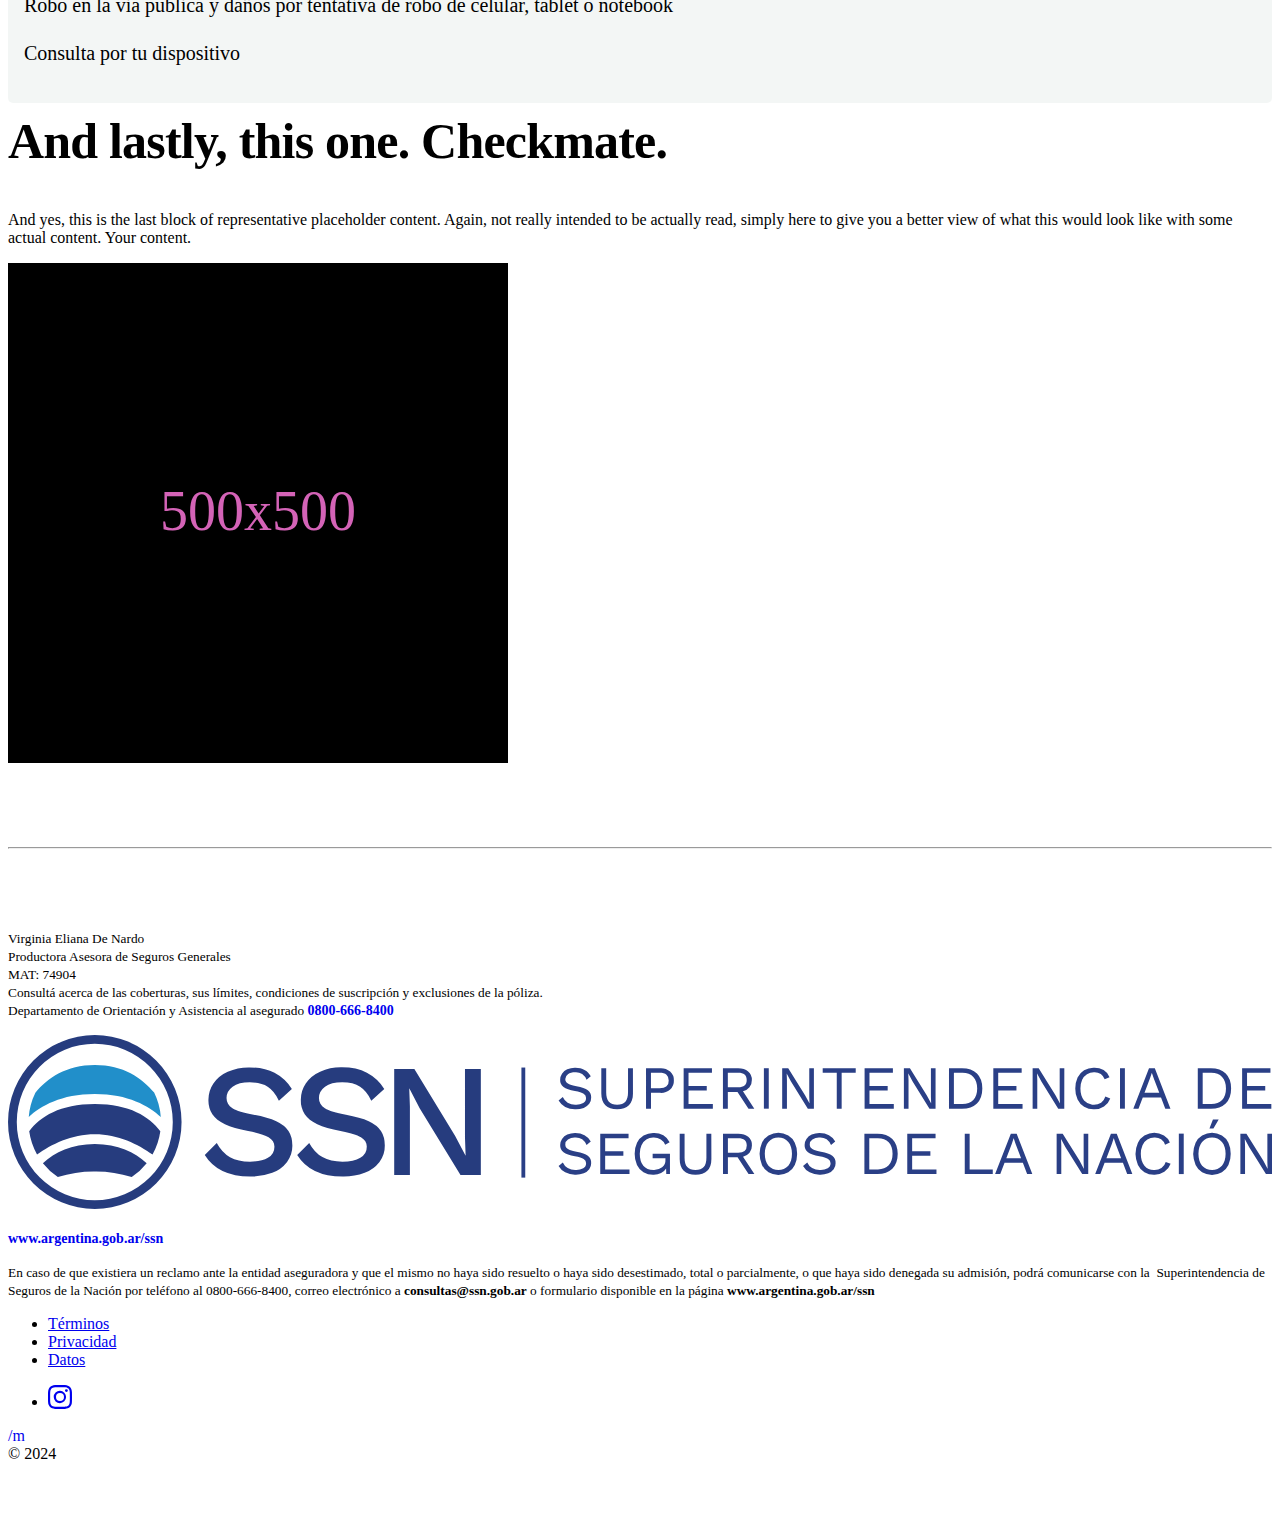
==== commit 3fdfbb48: "0.1.2" ====
--- a/index.html
+++ b/index.html
@@ -288,32 +288,24 @@
 
 
           <h2 class="fw-normal">Camiones</h2>
-          <p>Some representative placeholder content for the three columns of text below the carousel. This is the first
-            column.</p>
+          <p>Asegura tu flota, su carga y la tranquilidad de que nuestro enfoque personalizado se adapta a las complejidades de tu entorno, ofreciendote seguridad y respaldo integrales. </p>
           <p><a class="btn btn-secondary" data-bs-toggle="modal" data-bs-target="#staticBackdrop">Consultame!</a></p>
         </div><!-- /.col-lg-4 -->
 
         <div class="col-lg-4">
-          <svg class="bd-placeholder-img rounded-circle" width="140" height="140" xmlns="http://www.w3.org/2000/svg"
-            role="img" aria-label="Placeholder" preserveAspectRatio="xMidYMid slice" focusable="false">
-            <title>Placeholder</title>
-            <rect width="100%" height="100%" fill="var(--bs-secondary-color)" />
-          </svg>
-          <h2 class="fw-normal">Heading</h2>
-          <p>Another exciting bit of representative placeholder content. This time, we've moved on to the second column.
-          </p>
-          <p><a class="btn btn-secondary" href="#">View details &raquo;</a></p>
+          <img class=" rounded-circle mx-auto d-block" width="140" height="140" src="/img/cards/bici (2).jpg">
+
+          <h2 class="fw-normal">Bicicletas</h2>
+          <p>Robo, daños o accidentes, todo para que pedalees con tranquilidad. Tu compañera de aventuras siempre segura.</p>
+          <p><a class="btn btn-secondary" data-bs-toggle="modal" data-bs-target="#staticBackdrop">Consultame!</a></p>
         </div><!-- /.col-lg-4 -->
 
         <div class="col-lg-4">
-          <svg class="bd-placeholder-img rounded-circle" width="140" height="140" xmlns="http://www.w3.org/2000/svg"
-            role="img" aria-label="Placeholder" preserveAspectRatio="xMidYMid slice" focusable="false">
-            <title>Placeholder</title>
-            <rect width="100%" height="100%" fill="var(--bs-secondary-color)" />
-          </svg>
-          <h2 class="fw-normal">Heading</h2>
-          <p>And lastly this, the third column of representative placeholder content.</p>
-          <p><a class="btn btn-secondary" href="#">View details &raquo;</a></p>
+          <img class=" rounded-circle mx-auto d-block" width="140" height="140" src="/img/cards/casa (1).jpg">
+
+          <h2 class="fw-normal">Hogar</h2>
+          <p>Tu casa es tu refugio, protejelo. Cobertura por daños estructurales, robo y responsabilidad civil. Tu paz mental es nuestra prioridad.</p>
+          <p><a class="btn btn-secondary" data-bs-toggle="modal" data-bs-target="#staticBackdrop">Consultame!</a></p>
         </div><!-- /.col-lg-4 -->
       </div><!-- /.row -->
 
@@ -323,10 +315,9 @@
 
       <div class="row featurette">
         <div class="col-md-7">
-          <h2 class="featurette-heading fw-normal lh-1">First featurette heading. <span
-              class="text-body-secondary">It’ll blow your mind.</span></h2>
-          <p class="lead">Some great placeholder content for the first featurette here. Imagine some exciting prose
-            here.</p>
+          <h2 class="featurette-heading fw-normal lh-1">Autos clasicos. <span
+              class="text-body-secondary">Preserva la elegancia sobre ruedas.</span></h2>
+          <p class="lead"></p>
         </div>
         <div class="col-md-5">
           <svg class="bd-placeholder-img bd-placeholder-img-lg featurette-image img-fluid mx-auto" width="500"
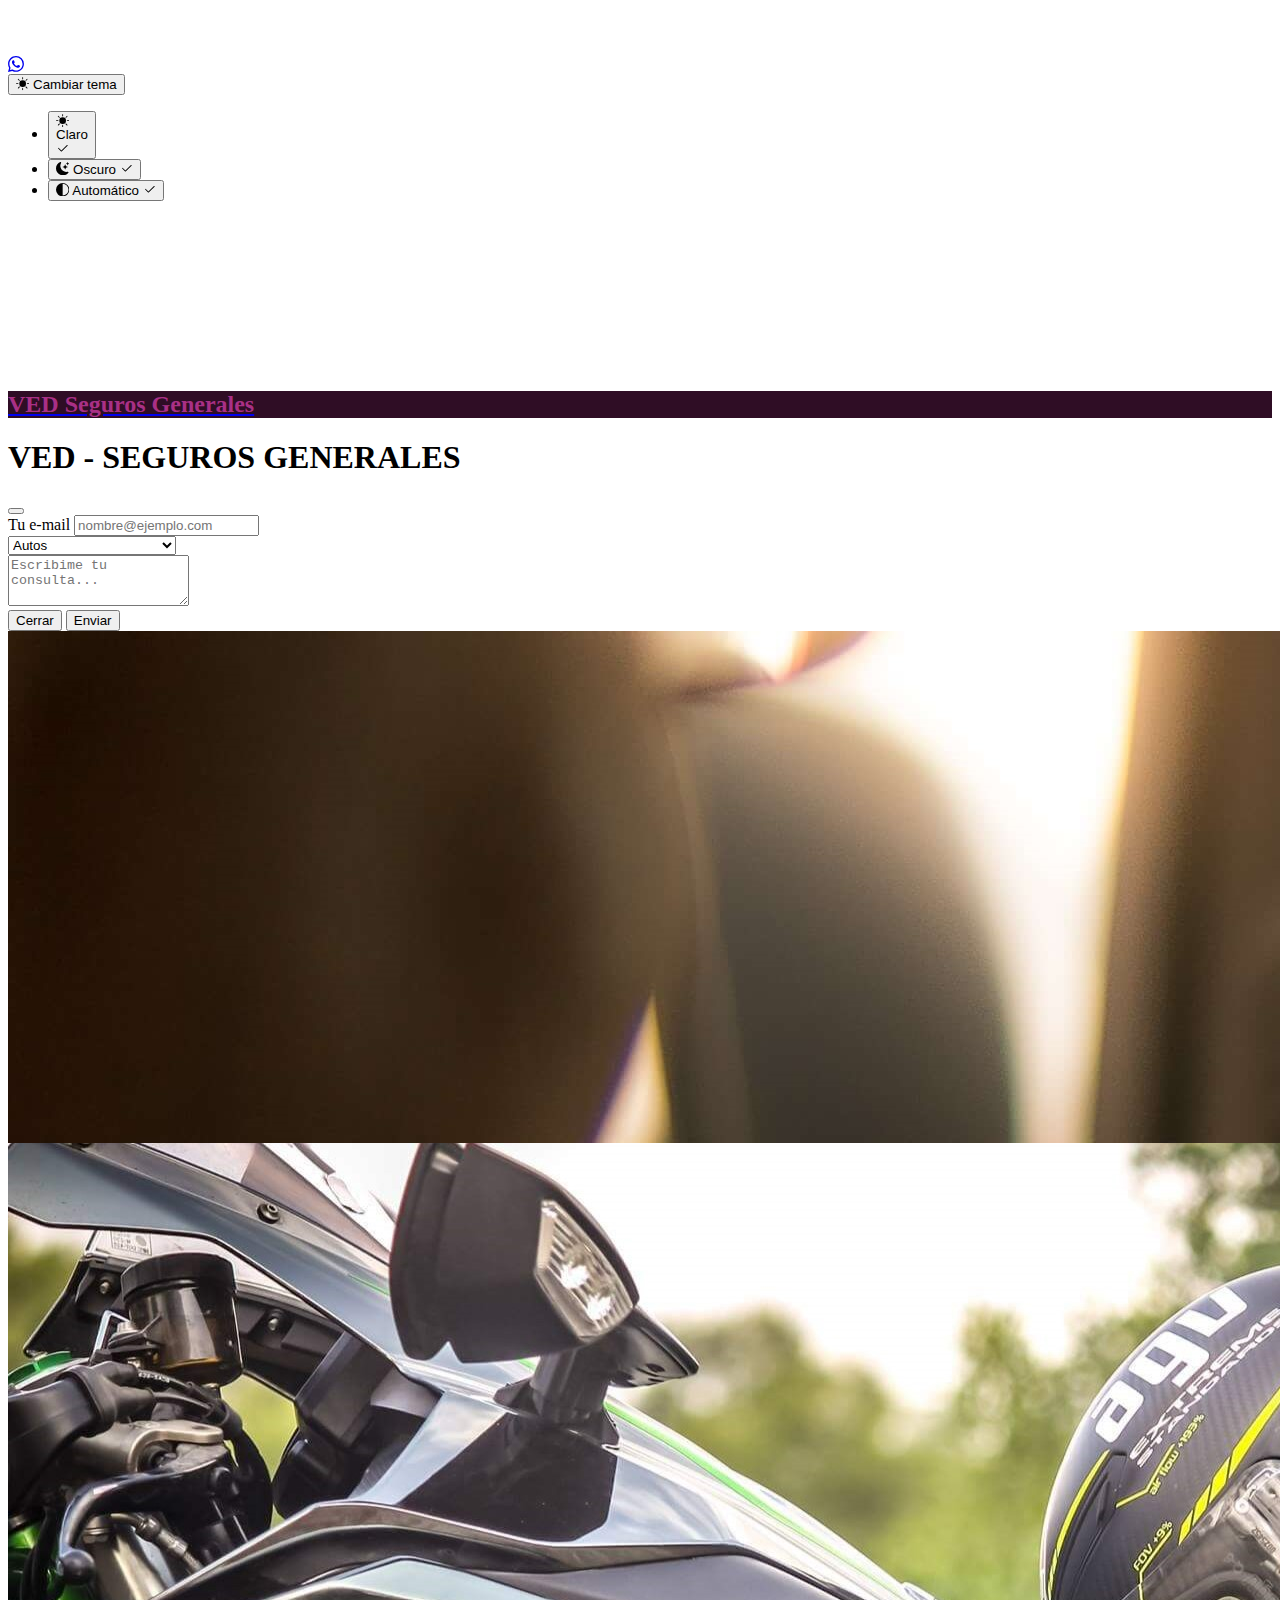
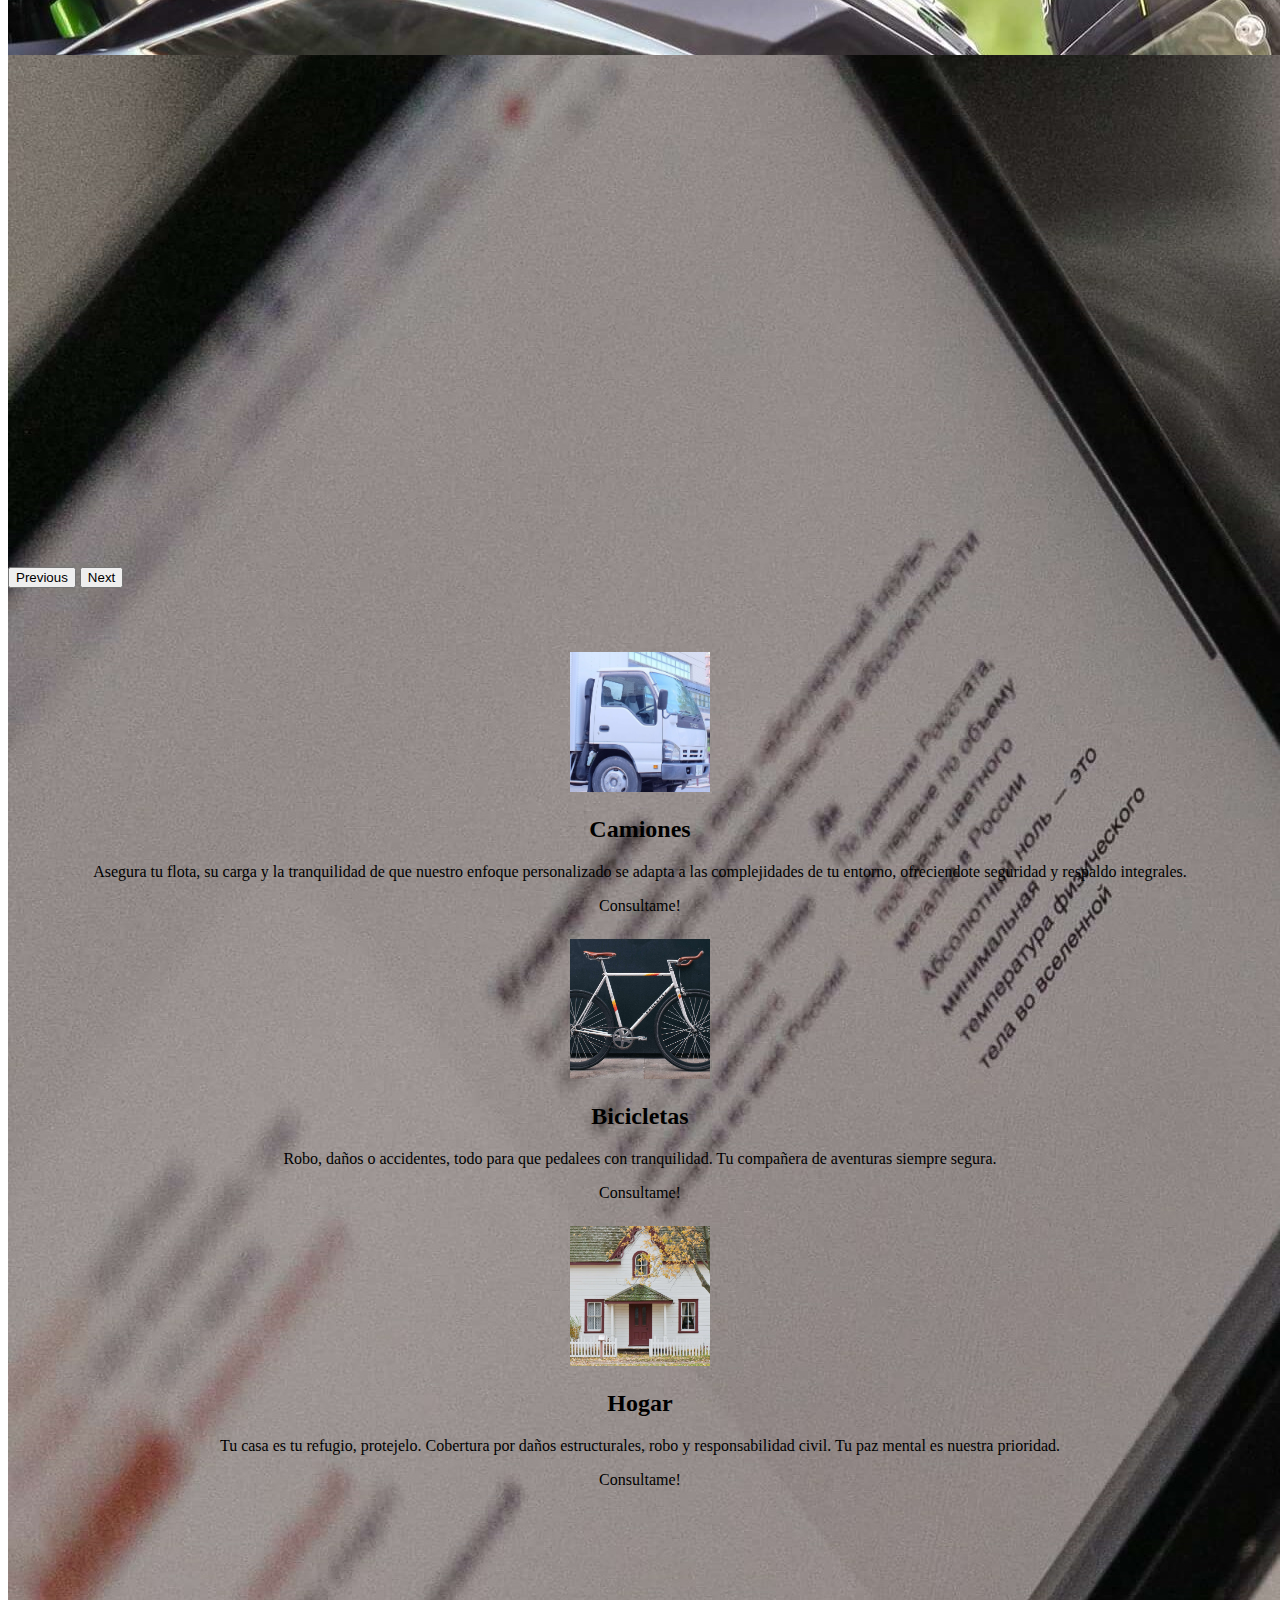
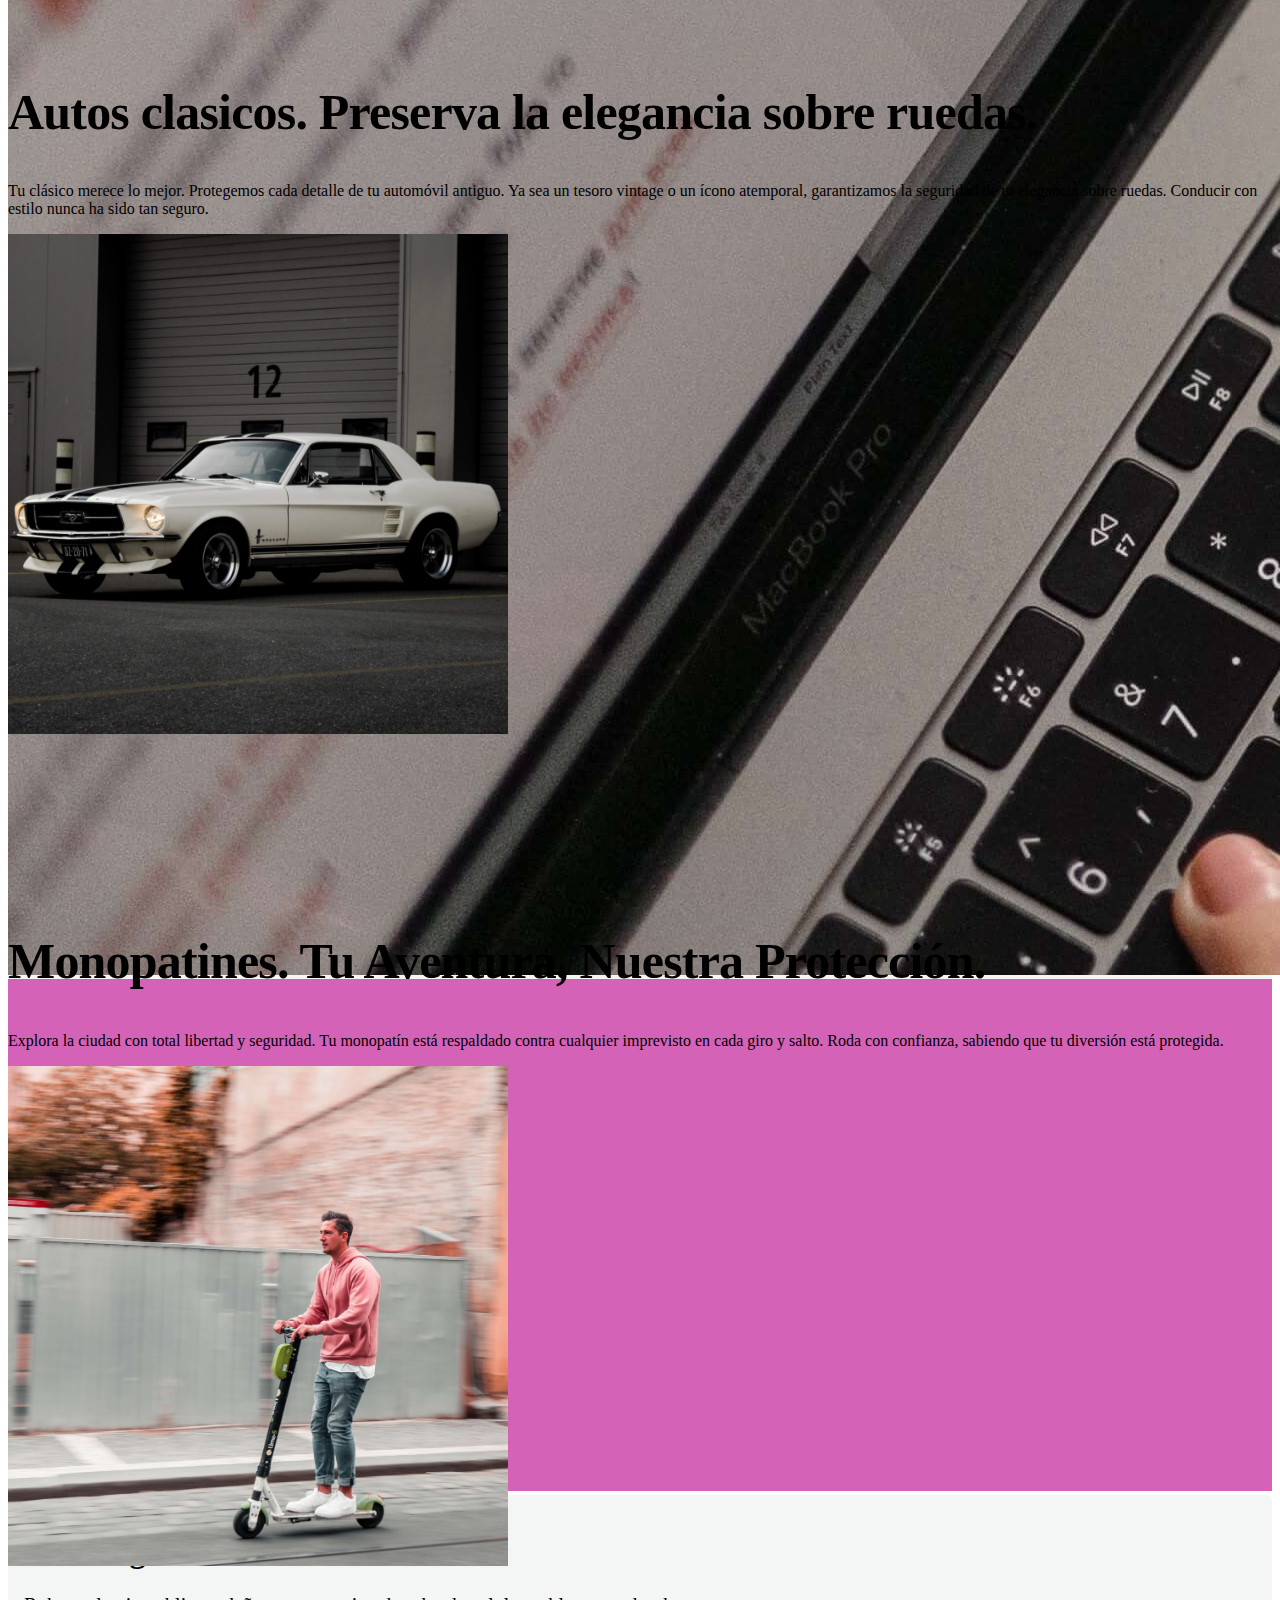
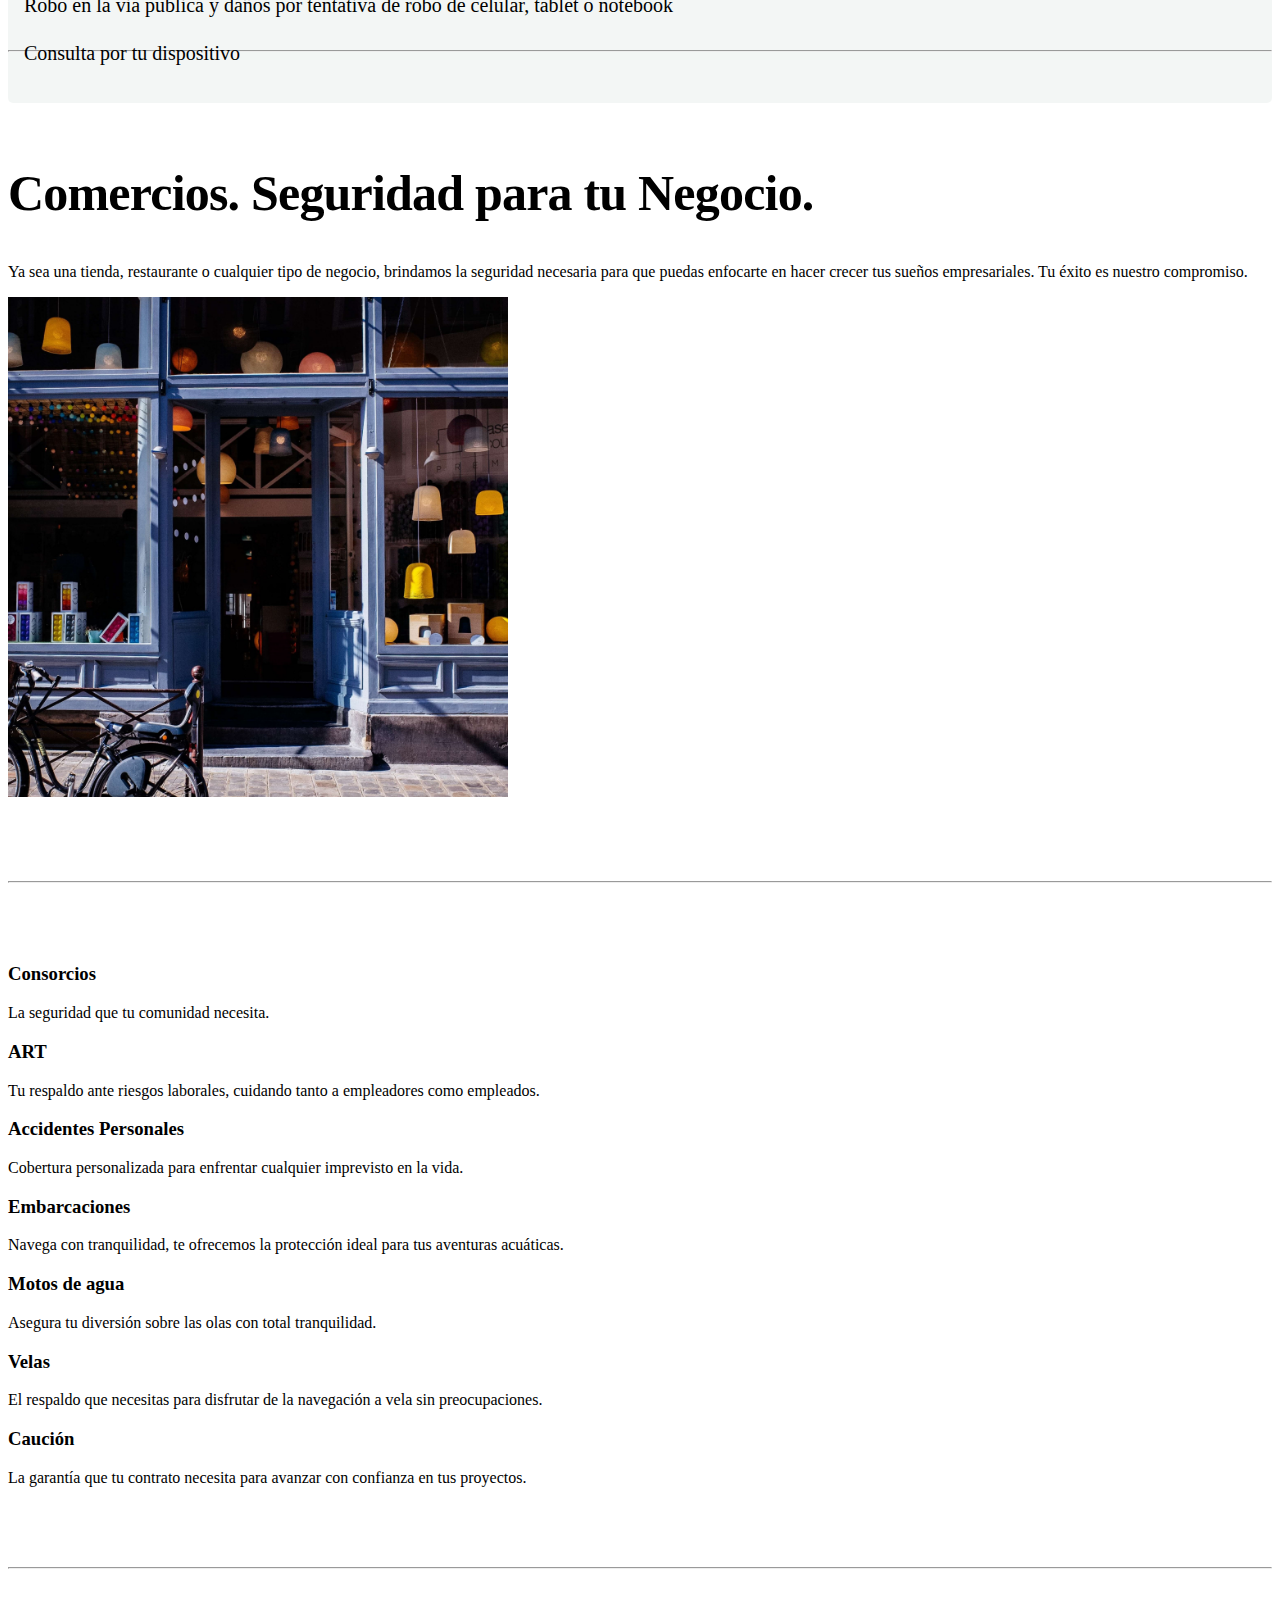
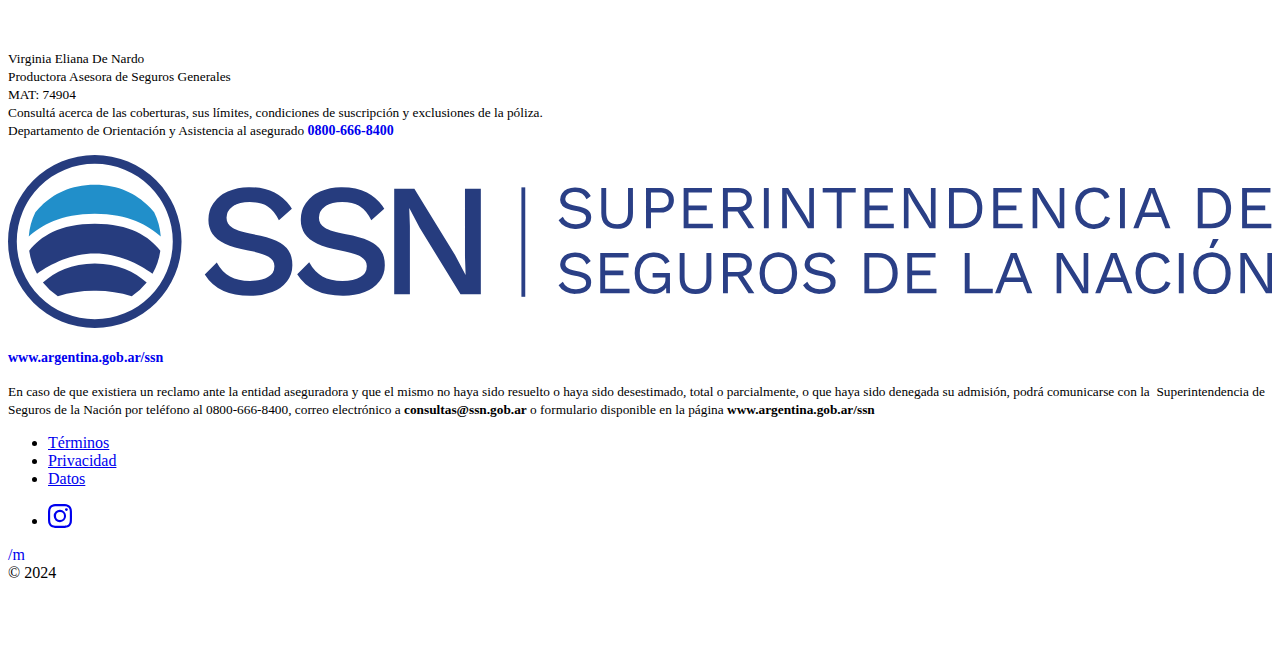
==== commit a33f1599: "0.1.4" ====
--- a/index.html
+++ b/index.html
@@ -45,20 +45,18 @@
 <body>
   <header>
     <!-- Loader animation -->
-    <section>
-      <div id="loader">
-        <div class="loadingio-spinner-rolling-dbbyt9o1214">
-          <div class="ldio-lhtc1ypfhfm">
-            <div></div>
-          </div>
-        </div>
-      </div>
-    </section>
+    <div id="loader">
+      <div class="loadingio-spinner-rolling-dbbyt9o1214">
+        <div class="ldio-lhtc1ypfhfm">
+          <div></div>
+        </div>
+      </div>
+    </div>
     <!-- Toggler -->
     <section>
       <div class="btn-toolbar position-fixed bottom-0 end-0 mb-3 me-3 dropdown" role="toolbar">
-        <a type="button" class="btn btn-success py-2 d-flex align-items-center me-3"
-          href="https://wa.me/5491134974022" target="_blank" type="button">
+        <a type="button" class="btn btn-success py-2 d-flex align-items-center me-3" href="https://wa.me/5491134974022"
+          target="_blank" type="button">
           <svg class="bi" width="1em" height="1em">
             <use xlink:href="#wa" />
           </svg>
@@ -114,59 +112,55 @@
       </div>
     </section>
     <!-- SVG -->
-    <section>
-      <svg xmlns="http://www.w3.org/2000/svg" class="d-none">
-        <symbol id="bootstrap" viewBox="0 0 118 94">
-          <title>Bootstrap</title>
-          <path fill-rule="evenodd" clip-rule="evenodd"
-            d="M24.509 0c-6.733 0-11.715 5.893-11.492 12.284.214 6.14-.064 14.092-2.066 20.577C8.943 39.365 5.547 43.485 0 44.014v5.972c5.547.529 8.943 4.649 10.951 11.153 2.002 6.485 2.28 14.437 2.066 20.577C12.794 88.106 17.776 94 24.51 94H93.5c6.733 0 11.714-5.893 11.491-12.284-.214-6.14.064-14.092 2.066-20.577 2.009-6.504 5.396-10.624 10.943-11.153v-5.972c-5.547-.529-8.934-4.649-10.943-11.153-2.002-6.484-2.28-14.437-2.066-20.577C105.214 5.894 100.233 0 93.5 0H24.508zM80 57.863C80 66.663 73.436 72 62.543 72H44a2 2 0 01-2-2V24a2 2 0 012-2h18.437c9.083 0 15.044 4.92 15.044 12.474 0 5.302-4.01 10.049-9.119 10.88v.277C75.317 46.394 80 51.21 80 57.863zM60.521 28.34H49.948v14.934h8.905c6.884 0 10.68-2.772 10.68-7.727 0-4.643-3.264-7.207-9.012-7.207zM49.948 49.2v16.458H60.91c7.167 0 10.964-2.876 10.964-8.281 0-5.406-3.903-8.178-11.425-8.178H49.948z">
-          </path>
-        </symbol>
-        <symbol id="facebook" viewBox="0 0 16 16">
-          <path
-            d="M16 8.049c0-4.446-3.582-8.05-8-8.05C3.58 0-.002 3.603-.002 8.05c0 4.017 2.926 7.347 6.75 7.951v-5.625h-2.03V8.05H6.75V6.275c0-2.017 1.195-3.131 3.022-3.131.876 0 1.791.157 1.791.157v1.98h-1.009c-.993 0-1.303.621-1.303 1.258v1.51h2.218l-.354 2.326H9.25V16c3.824-.604 6.75-3.934 6.75-7.951z" />
-        </symbol>
-        <symbol id="instagram" viewBox="0 0 16 16">
-          <path
-            d="M8 0C5.829 0 5.556.01 4.703.048 3.85.088 3.269.222 2.76.42a3.917 3.917 0 0 0-1.417.923A3.927 3.927 0 0 0 .42 2.76C.222 3.268.087 3.85.048 4.7.01 5.555 0 5.827 0 8.001c0 2.172.01 2.444.048 3.297.04.852.174 1.433.372 1.942.205.526.478.972.923 1.417.444.445.89.719 1.416.923.51.198 1.09.333 1.942.372C5.555 15.99 5.827 16 8 16s2.444-.01 3.298-.048c.851-.04 1.434-.174 1.943-.372a3.916 3.916 0 0 0 1.416-.923c.445-.445.718-.891.923-1.417.197-.509.332-1.09.372-1.942C15.99 10.445 16 10.173 16 8s-.01-2.445-.048-3.299c-.04-.851-.175-1.433-.372-1.941a3.926 3.926 0 0 0-.923-1.417A3.911 3.911 0 0 0 13.24.42c-.51-.198-1.092-.333-1.943-.372C10.443.01 10.172 0 7.998 0h.003zm-.717 1.442h.718c2.136 0 2.389.007 3.232.046.78.035 1.204.166 1.486.275.373.145.64.319.92.599.28.28.453.546.598.92.11.281.24.705.275 1.485.039.843.047 1.096.047 3.231s-.008 2.389-.047 3.232c-.035.78-.166 1.203-.275 1.485a2.47 2.47 0 0 1-.599.919c-.28.28-.546.453-.92.598-.28.11-.704.24-1.485.276-.843.038-1.096.047-3.232.047s-2.39-.009-3.233-.047c-.78-.036-1.203-.166-1.485-.276a2.478 2.478 0 0 1-.92-.598 2.48 2.48 0 0 1-.6-.92c-.109-.281-.24-.705-.275-1.485-.038-.843-.046-1.096-.046-3.233 0-2.136.008-2.388.046-3.231.036-.78.166-1.204.276-1.486.145-.373.319-.64.599-.92.28-.28.546-.453.92-.598.282-.11.705-.24 1.485-.276.738-.034 1.024-.044 2.515-.045v.002zm4.988 1.328a.96.96 0 1 0 0 1.92.96.96 0 0 0 0-1.92zm-4.27 1.122a4.109 4.109 0 1 0 0 8.217 4.109 4.109 0 0 0 0-8.217zm0 1.441a2.667 2.667 0 1 1 0 5.334 2.667 2.667 0 0 1 0-5.334z" />
-        </symbol>
-        <symbol id="twitter" viewBox="0 0 16 16">
-          <path
-            d="M5.026 15c6.038 0 9.341-5.003 9.341-9.334 0-.14 0-.282-.006-.422A6.685 6.685 0 0 0 16 3.542a6.658 6.658 0 0 1-1.889.518 3.301 3.301 0 0 0 1.447-1.817 6.533 6.533 0 0 1-2.087.793A3.286 3.286 0 0 0 7.875 6.03a9.325 9.325 0 0 1-6.767-3.429 3.289 3.289 0 0 0 1.018 4.382A3.323 3.323 0 0 1 .64 6.575v.045a3.288 3.288 0 0 0 2.632 3.218 3.203 3.203 0 0 1-.865.115 3.23 3.23 0 0 1-.614-.057 3.283 3.283 0 0 0 3.067 2.277A6.588 6.588 0 0 1 .78 13.58a6.32 6.32 0 0 1-.78-.045A9.344 9.344 0 0 0 5.026 15z" />
-        </symbol>
-        <symbol id="wa" viewBox="0 0 16 16">
-          <path
-            d="M13.601 2.326A7.85 7.85 0 0 0 7.994 0C3.627 0 .068 3.558.064 7.926c0 1.399.366 2.76 1.057 3.965L0 16l4.204-1.102a7.9 7.9 0 0 0 3.79.965h.004c4.368 0 7.926-3.558 7.93-7.93A7.9 7.9 0 0 0 13.6 2.326zM7.994 14.521a6.6 6.6 0 0 1-3.356-.92l-.24-.144-2.494.654.666-2.433-.156-.251a6.56 6.56 0 0 1-1.007-3.505c0-3.626 2.957-6.584 6.591-6.584a6.56 6.56 0 0 1 4.66 1.931 6.56 6.56 0 0 1 1.928 4.66c-.004 3.639-2.961 6.592-6.592 6.592m3.615-4.934c-.197-.099-1.17-.578-1.353-.646-.182-.065-.315-.099-.445.099-.133.197-.513.646-.627.775-.114.133-.232.148-.43.05-.197-.1-.836-.308-1.592-.985-.59-.525-.985-1.175-1.103-1.372-.114-.198-.011-.304.088-.403.087-.088.197-.232.296-.346.1-.114.133-.198.198-.33.065-.134.034-.248-.015-.347-.05-.099-.445-1.076-.612-1.47-.16-.389-.323-.335-.445-.34-.114-.007-.247-.007-.38-.007a.73.73 0 0 0-.529.247c-.182.198-.691.677-.691 1.654s.71 1.916.81 2.049c.098.133 1.394 2.132 3.383 2.992.47.205.84.326 1.129.418.475.152.904.129 1.246.08.38-.058 1.171-.48 1.338-.943.164-.464.164-.86.114-.943-.049-.084-.182-.133-.38-.232" />
-        </symbol>
-        <symbol id="check2" viewBox="0 0 16 16">
-          <path
-            d="M13.854 3.646a.5.5 0 0 1 0 .708l-7 7a.5.5 0 0 1-.708 0l-3.5-3.5a.5.5 0 1 1 .708-.708L6.5 10.293l6.646-6.647a.5.5 0 0 1 .708 0z" />
-        </symbol>
-        <symbol id="circle-half" viewBox="0 0 16 16">
-          <path d="M8 15A7 7 0 1 0 8 1v14zm0 1A8 8 0 1 1 8 0a8 8 0 0 1 0 16z" />
-        </symbol>
-        <symbol id="moon-stars-fill" viewBox="0 0 16 16">
-          <path
-            d="M6 .278a.768.768 0 0 1 .08.858 7.208 7.208 0 0 0-.878 3.46c0 4.021 3.278 7.277 7.318 7.277.527 0 1.04-.055 1.533-.16a.787.787 0 0 1 .81.316.733.733 0 0 1-.031.893A8.349 8.349 0 0 1 8.344 16C3.734 16 0 12.286 0 7.71 0 4.266 2.114 1.312 5.124.06A.752.752 0 0 1 6 .278z" />
-          <path
-            d="M10.794 3.148a.217.217 0 0 1 .412 0l.387 1.162c.173.518.579.924 1.097 1.097l1.162.387a.217.217 0 0 1 0 .412l-1.162.387a1.734 1.734 0 0 0-1.097 1.097l-.387 1.162a.217.217 0 0 1-.412 0l-.387-1.162A1.734 1.734 0 0 0 9.31 6.593l-1.162-.387a.217.217 0 0 1 0-.412l1.162-.387a1.734 1.734 0 0 0 1.097-1.097l.387-1.162zM13.863.099a.145.145 0 0 1 .274 0l.258.774c.115.346.386.617.732.732l.774.258a.145.145 0 0 1 0 .274l-.774.258a1.156 1.156 0 0 0-.732.732l-.258.774a.145.145 0 0 1-.274 0l-.258-.774a1.156 1.156 0 0 0-.732-.732l-.774-.258a.145.145 0 0 1 0-.274l.774-.258c.346-.115.617-.386.732-.732L13.863.1z" />
-        </symbol>
-        <symbol id="sun-fill" viewBox="0 0 16 16">
-          <path
-            d="M8 12a4 4 0 1 0 0-8 4 4 0 0 0 0 8zM8 0a.5.5 0 0 1 .5.5v2a.5.5 0 0 1-1 0v-2A.5.5 0 0 1 8 0zm0 13a.5.5 0 0 1 .5.5v2a.5.5 0 0 1-1 0v-2A.5.5 0 0 1 8 13zm8-5a.5.5 0 0 1-.5.5h-2a.5.5 0 0 1 0-1h2a.5.5 0 0 1 .5.5zM3 8a.5.5 0 0 1-.5.5h-2a.5.5 0 0 1 0-1h2A.5.5 0 0 1 3 8zm10.657-5.657a.5.5 0 0 1 0 .707l-1.414 1.415a.5.5 0 1 1-.707-.708l1.414-1.414a.5.5 0 0 1 .707 0zm-9.193 9.193a.5.5 0 0 1 0 .707L3.05 13.657a.5.5 0 0 1-.707-.707l1.414-1.414a.5.5 0 0 1 .707 0zm9.193 2.121a.5.5 0 0 1-.707 0l-1.414-1.414a.5.5 0 0 1 .707-.707l1.414 1.414a.5.5 0 0 1 0 .707zM4.464 4.465a.5.5 0 0 1-.707 0L2.343 3.05a.5.5 0 1 1 .707-.707l1.414 1.414a.5.5 0 0 1 0 .708z" />
-        </symbol>
-      </svg>
-    </section>
+    <svg xmlns="http://www.w3.org/2000/svg" class="d-none">
+      <symbol id="bootstrap" viewBox="0 0 118 94">
+        <title>Bootstrap</title>
+        <path fill-rule="evenodd" clip-rule="evenodd"
+          d="M24.509 0c-6.733 0-11.715 5.893-11.492 12.284.214 6.14-.064 14.092-2.066 20.577C8.943 39.365 5.547 43.485 0 44.014v5.972c5.547.529 8.943 4.649 10.951 11.153 2.002 6.485 2.28 14.437 2.066 20.577C12.794 88.106 17.776 94 24.51 94H93.5c6.733 0 11.714-5.893 11.491-12.284-.214-6.14.064-14.092 2.066-20.577 2.009-6.504 5.396-10.624 10.943-11.153v-5.972c-5.547-.529-8.934-4.649-10.943-11.153-2.002-6.484-2.28-14.437-2.066-20.577C105.214 5.894 100.233 0 93.5 0H24.508zM80 57.863C80 66.663 73.436 72 62.543 72H44a2 2 0 01-2-2V24a2 2 0 012-2h18.437c9.083 0 15.044 4.92 15.044 12.474 0 5.302-4.01 10.049-9.119 10.88v.277C75.317 46.394 80 51.21 80 57.863zM60.521 28.34H49.948v14.934h8.905c6.884 0 10.68-2.772 10.68-7.727 0-4.643-3.264-7.207-9.012-7.207zM49.948 49.2v16.458H60.91c7.167 0 10.964-2.876 10.964-8.281 0-5.406-3.903-8.178-11.425-8.178H49.948z">
+        </path>
+      </symbol>
+      <symbol id="facebook" viewBox="0 0 16 16">
+        <path
+          d="M16 8.049c0-4.446-3.582-8.05-8-8.05C3.58 0-.002 3.603-.002 8.05c0 4.017 2.926 7.347 6.75 7.951v-5.625h-2.03V8.05H6.75V6.275c0-2.017 1.195-3.131 3.022-3.131.876 0 1.791.157 1.791.157v1.98h-1.009c-.993 0-1.303.621-1.303 1.258v1.51h2.218l-.354 2.326H9.25V16c3.824-.604 6.75-3.934 6.75-7.951z" />
+      </symbol>
+      <symbol id="instagram" viewBox="0 0 16 16">
+        <path
+          d="M8 0C5.829 0 5.556.01 4.703.048 3.85.088 3.269.222 2.76.42a3.917 3.917 0 0 0-1.417.923A3.927 3.927 0 0 0 .42 2.76C.222 3.268.087 3.85.048 4.7.01 5.555 0 5.827 0 8.001c0 2.172.01 2.444.048 3.297.04.852.174 1.433.372 1.942.205.526.478.972.923 1.417.444.445.89.719 1.416.923.51.198 1.09.333 1.942.372C5.555 15.99 5.827 16 8 16s2.444-.01 3.298-.048c.851-.04 1.434-.174 1.943-.372a3.916 3.916 0 0 0 1.416-.923c.445-.445.718-.891.923-1.417.197-.509.332-1.09.372-1.942C15.99 10.445 16 10.173 16 8s-.01-2.445-.048-3.299c-.04-.851-.175-1.433-.372-1.941a3.926 3.926 0 0 0-.923-1.417A3.911 3.911 0 0 0 13.24.42c-.51-.198-1.092-.333-1.943-.372C10.443.01 10.172 0 7.998 0h.003zm-.717 1.442h.718c2.136 0 2.389.007 3.232.046.78.035 1.204.166 1.486.275.373.145.64.319.92.599.28.28.453.546.598.92.11.281.24.705.275 1.485.039.843.047 1.096.047 3.231s-.008 2.389-.047 3.232c-.035.78-.166 1.203-.275 1.485a2.47 2.47 0 0 1-.599.919c-.28.28-.546.453-.92.598-.28.11-.704.24-1.485.276-.843.038-1.096.047-3.232.047s-2.39-.009-3.233-.047c-.78-.036-1.203-.166-1.485-.276a2.478 2.478 0 0 1-.92-.598 2.48 2.48 0 0 1-.6-.92c-.109-.281-.24-.705-.275-1.485-.038-.843-.046-1.096-.046-3.233 0-2.136.008-2.388.046-3.231.036-.78.166-1.204.276-1.486.145-.373.319-.64.599-.92.28-.28.546-.453.92-.598.282-.11.705-.24 1.485-.276.738-.034 1.024-.044 2.515-.045v.002zm4.988 1.328a.96.96 0 1 0 0 1.92.96.96 0 0 0 0-1.92zm-4.27 1.122a4.109 4.109 0 1 0 0 8.217 4.109 4.109 0 0 0 0-8.217zm0 1.441a2.667 2.667 0 1 1 0 5.334 2.667 2.667 0 0 1 0-5.334z" />
+      </symbol>
+      <symbol id="twitter" viewBox="0 0 16 16">
+        <path
+          d="M5.026 15c6.038 0 9.341-5.003 9.341-9.334 0-.14 0-.282-.006-.422A6.685 6.685 0 0 0 16 3.542a6.658 6.658 0 0 1-1.889.518 3.301 3.301 0 0 0 1.447-1.817 6.533 6.533 0 0 1-2.087.793A3.286 3.286 0 0 0 7.875 6.03a9.325 9.325 0 0 1-6.767-3.429 3.289 3.289 0 0 0 1.018 4.382A3.323 3.323 0 0 1 .64 6.575v.045a3.288 3.288 0 0 0 2.632 3.218 3.203 3.203 0 0 1-.865.115 3.23 3.23 0 0 1-.614-.057 3.283 3.283 0 0 0 3.067 2.277A6.588 6.588 0 0 1 .78 13.58a6.32 6.32 0 0 1-.78-.045A9.344 9.344 0 0 0 5.026 15z" />
+      </symbol>
+      <symbol id="wa" viewBox="0 0 16 16">
+        <path
+          d="M13.601 2.326A7.85 7.85 0 0 0 7.994 0C3.627 0 .068 3.558.064 7.926c0 1.399.366 2.76 1.057 3.965L0 16l4.204-1.102a7.9 7.9 0 0 0 3.79.965h.004c4.368 0 7.926-3.558 7.93-7.93A7.9 7.9 0 0 0 13.6 2.326zM7.994 14.521a6.6 6.6 0 0 1-3.356-.92l-.24-.144-2.494.654.666-2.433-.156-.251a6.56 6.56 0 0 1-1.007-3.505c0-3.626 2.957-6.584 6.591-6.584a6.56 6.56 0 0 1 4.66 1.931 6.56 6.56 0 0 1 1.928 4.66c-.004 3.639-2.961 6.592-6.592 6.592m3.615-4.934c-.197-.099-1.17-.578-1.353-.646-.182-.065-.315-.099-.445.099-.133.197-.513.646-.627.775-.114.133-.232.148-.43.05-.197-.1-.836-.308-1.592-.985-.59-.525-.985-1.175-1.103-1.372-.114-.198-.011-.304.088-.403.087-.088.197-.232.296-.346.1-.114.133-.198.198-.33.065-.134.034-.248-.015-.347-.05-.099-.445-1.076-.612-1.47-.16-.389-.323-.335-.445-.34-.114-.007-.247-.007-.38-.007a.73.73 0 0 0-.529.247c-.182.198-.691.677-.691 1.654s.71 1.916.81 2.049c.098.133 1.394 2.132 3.383 2.992.47.205.84.326 1.129.418.475.152.904.129 1.246.08.38-.058 1.171-.48 1.338-.943.164-.464.164-.86.114-.943-.049-.084-.182-.133-.38-.232" />
+      </symbol>
+      <symbol id="check2" viewBox="0 0 16 16">
+        <path
+          d="M13.854 3.646a.5.5 0 0 1 0 .708l-7 7a.5.5 0 0 1-.708 0l-3.5-3.5a.5.5 0 1 1 .708-.708L6.5 10.293l6.646-6.647a.5.5 0 0 1 .708 0z" />
+      </symbol>
+      <symbol id="circle-half" viewBox="0 0 16 16">
+        <path d="M8 15A7 7 0 1 0 8 1v14zm0 1A8 8 0 1 1 8 0a8 8 0 0 1 0 16z" />
+      </symbol>
+      <symbol id="moon-stars-fill" viewBox="0 0 16 16">
+        <path
+          d="M6 .278a.768.768 0 0 1 .08.858 7.208 7.208 0 0 0-.878 3.46c0 4.021 3.278 7.277 7.318 7.277.527 0 1.04-.055 1.533-.16a.787.787 0 0 1 .81.316.733.733 0 0 1-.031.893A8.349 8.349 0 0 1 8.344 16C3.734 16 0 12.286 0 7.71 0 4.266 2.114 1.312 5.124.06A.752.752 0 0 1 6 .278z" />
+        <path
+          d="M10.794 3.148a.217.217 0 0 1 .412 0l.387 1.162c.173.518.579.924 1.097 1.097l1.162.387a.217.217 0 0 1 0 .412l-1.162.387a1.734 1.734 0 0 0-1.097 1.097l-.387 1.162a.217.217 0 0 1-.412 0l-.387-1.162A1.734 1.734 0 0 0 9.31 6.593l-1.162-.387a.217.217 0 0 1 0-.412l1.162-.387a1.734 1.734 0 0 0 1.097-1.097l.387-1.162zM13.863.099a.145.145 0 0 1 .274 0l.258.774c.115.346.386.617.732.732l.774.258a.145.145 0 0 1 0 .274l-.774.258a1.156 1.156 0 0 0-.732.732l-.258.774a.145.145 0 0 1-.274 0l-.258-.774a1.156 1.156 0 0 0-.732-.732l-.774-.258a.145.145 0 0 1 0-.274l.774-.258c.346-.115.617-.386.732-.732L13.863.1z" />
+      </symbol>
+      <symbol id="sun-fill" viewBox="0 0 16 16">
+        <path
+          d="M8 12a4 4 0 1 0 0-8 4 4 0 0 0 0 8zM8 0a.5.5 0 0 1 .5.5v2a.5.5 0 0 1-1 0v-2A.5.5 0 0 1 8 0zm0 13a.5.5 0 0 1 .5.5v2a.5.5 0 0 1-1 0v-2A.5.5 0 0 1 8 13zm8-5a.5.5 0 0 1-.5.5h-2a.5.5 0 0 1 0-1h2a.5.5 0 0 1 .5.5zM3 8a.5.5 0 0 1-.5.5h-2a.5.5 0 0 1 0-1h2A.5.5 0 0 1 3 8zm10.657-5.657a.5.5 0 0 1 0 .707l-1.414 1.415a.5.5 0 1 1-.707-.708l1.414-1.414a.5.5 0 0 1 .707 0zm-9.193 9.193a.5.5 0 0 1 0 .707L3.05 13.657a.5.5 0 0 1-.707-.707l1.414-1.414a.5.5 0 0 1 .707 0zm9.193 2.121a.5.5 0 0 1-.707 0l-1.414-1.414a.5.5 0 0 1 .707-.707l1.414 1.414a.5.5 0 0 1 0 .707zM4.464 4.465a.5.5 0 0 1-.707 0L2.343 3.05a.5.5 0 1 1 .707-.707l1.414 1.414a.5.5 0 0 1 0 .708z" />
+      </symbol>
+    </svg>
     <!-- NAV -->
-    <section>
-      <nav class="navbar navbar-expand-md fixed-top">
-        <div class="container-fluid justify-content-center">
-          <a class="navbar-brand" href="#">
-            <h2>VED Seguros Generales</h2>
-          </a>
-        </div>
-      </nav>
-    </section>
+    <nav class="navbar navbar-expand-md fixed-top">
+      <div class="container-fluid justify-content-center">
+        <a class="navbar-brand" href="#">
+          <h2>VED Seguros Generales</h2>
+        </a>
+      </div>
+    </nav>
   </header>
   <main class="container">
     <!-- Modal -->
@@ -212,7 +206,6 @@
     <!-- Carousel -->
     <div id="myCarousel" class="carousel slide carousel-fade" data-bs-ride="carousel">
       <div class="carousel-inner rounded-5 shadow-4-strong my-5">
-
         <!-- Item 1 AUTO-->
         <div class="carousel-item active">
           <img class="img-fluid mx-auto" src="/img/carousel/car (2).jpg">
@@ -226,11 +219,8 @@
               o parcial por incendio o por accidente.</p>
             <p><a class="btn btn-lg btn-primary" data-bs-toggle="modal" data-bs-target="#staticBackdrop">Consulta por tu
                 cobertura</a></p>
-
-
-          </div>
-        </div>
-
+          </div>
+        </div>
         <!-- Item 2 MOTO-->
         <div class="carousel-item">
           <img class="img-fluid mx-auto" src="/img/carousel/prey.jpg">
@@ -247,7 +237,6 @@
             </div>
           </div>
         </div>
-
         <!-- Item 3 Tecnologia-->
         <div class="carousel-item">
           <img class="img-fluid mx-auto" src="/img/carousel/tecnologia.jpg">
@@ -264,10 +253,7 @@
             </div>
           </div>
         </div>
-
-
       </div><!-- inner END-->
-
       <!-- carousel CONTROLS -->
       <button class="carousel-control-prev" type="button" data-bs-target="#myCarousel" data-bs-slide="prev">
         <span class="carousel-control-prev-icon" aria-hidden="true"></span>
@@ -278,33 +264,31 @@
         <span class="visually-hidden">Next</span>
       </button>
     </div> <!-- carousel END -->
-
     <!-- Marketing messaging and featurettes -->
     <div class="container marketing">
       <!-- Three columns of text below the carousel -->
       <div class="row">
         <div class="col-lg-4">
           <img class=" rounded-circle mx-auto d-block" width="140" height="140" src="/img/cards/camion (1).jpg">
-
-
           <h2 class="fw-normal">Camiones</h2>
-          <p>Asegura tu flota, su carga y la tranquilidad de que nuestro enfoque personalizado se adapta a las complejidades de tu entorno, ofreciendote seguridad y respaldo integrales. </p>
+          <p>Asegura tu flota, su carga y la tranquilidad de que nuestro enfoque personalizado se adapta a las
+            complejidades de tu entorno, ofreciendote seguridad y respaldo integrales. </p>
           <p><a class="btn btn-secondary" data-bs-toggle="modal" data-bs-target="#staticBackdrop">Consultame!</a></p>
         </div><!-- /.col-lg-4 -->
 
         <div class="col-lg-4">
           <img class=" rounded-circle mx-auto d-block" width="140" height="140" src="/img/cards/bici (2).jpg">
-
           <h2 class="fw-normal">Bicicletas</h2>
-          <p>Robo, daños o accidentes, todo para que pedalees con tranquilidad. Tu compañera de aventuras siempre segura.</p>
+          <p>Robo, daños o accidentes, todo para que pedalees con tranquilidad. Tu compañera de aventuras siempre
+            segura.</p>
           <p><a class="btn btn-secondary" data-bs-toggle="modal" data-bs-target="#staticBackdrop">Consultame!</a></p>
         </div><!-- /.col-lg-4 -->
 
         <div class="col-lg-4">
           <img class=" rounded-circle mx-auto d-block" width="140" height="140" src="/img/cards/casa (1).jpg">
-
           <h2 class="fw-normal">Hogar</h2>
-          <p>Tu casa es tu refugio, protejelo. Cobertura por daños estructurales, robo y responsabilidad civil. Tu paz mental es nuestra prioridad.</p>
+          <p>Tu casa es tu refugio, protejelo. Cobertura por daños estructurales, robo y responsabilidad civil. Tu paz
+            mental es nuestra prioridad.</p>
           <p><a class="btn btn-secondary" data-bs-toggle="modal" data-bs-target="#staticBackdrop">Consultame!</a></p>
         </div><!-- /.col-lg-4 -->
       </div><!-- /.row -->
@@ -315,18 +299,16 @@
 
       <div class="row featurette">
         <div class="col-md-7">
-          <h2 class="featurette-heading fw-normal lh-1">Autos clasicos. <span
-              class="text-body-secondary">Preserva la elegancia sobre ruedas.</span></h2>
-          <p class="lead"></p>
+          <h2 class="featurette-heading fw-normal lh-1">Autos clasicos. <span class="text-body-secondary">Preserva la
+              elegancia sobre ruedas.</span></h2>
+          <p class="lead">Tu clásico merece lo mejor. Protegemos cada detalle de tu automóvil
+            antiguo. Ya sea un tesoro vintage o un ícono atemporal, garantizamos la seguridad de tu elegancia sobre
+            ruedas. Conducir con estilo nunca ha sido tan seguro.</p>
         </div>
         <div class="col-md-5">
-          <svg class="bd-placeholder-img bd-placeholder-img-lg featurette-image img-fluid mx-auto" width="500"
-            height="500" xmlns="http://www.w3.org/2000/svg" role="img" aria-label="Placeholder: 500x500"
-            preserveAspectRatio="xMidYMid slice" focusable="false">
-            <title>Placeholder</title>
-            <rect width="100%" height="100%" fill="var(--bs-secondary-bg)" /><text x="50%" y="50%"
-              fill="var(--bs-secondary-color)" dy=".3em">500x500</text>
-          </svg>
+          <img class=bd-placeholder-img bd-placeholder-img-lg featurette-image img-fluid mx-auto" width="500"
+          height="500" src="/img/cards/muscle.jpg">
+
         </div>
       </div>
 
@@ -334,19 +316,15 @@
 
       <div class="row featurette">
         <div class="col-md-7 order-md-2">
-          <h2 class="featurette-heading fw-normal lh-1">Oh yeah, it’s that good. <span class="text-body-secondary">See
-              for yourself.</span></h2>
-          <p class="lead">Another featurette? Of course. More placeholder content here to give you an idea of how this
-            layout would work with some actual real-world content in place.</p>
+          <h2 class="featurette-heading fw-normal lh-1">Monopatines. <span class="text-body-secondary">Tu
+              Aventura, Nuestra Protección.</span></h2>
+          <p class="lead">Explora la ciudad con total libertad y seguridad. Tu monopatín está respaldado
+            contra cualquier imprevisto en cada giro y salto. Roda con confianza, sabiendo que tu diversión está
+            protegida.</p>
         </div>
         <div class="col-md-5 order-md-1">
-          <svg class="bd-placeholder-img bd-placeholder-img-lg featurette-image img-fluid mx-auto" width="500"
-            height="500" xmlns="http://www.w3.org/2000/svg" role="img" aria-label="Placeholder: 500x500"
-            preserveAspectRatio="xMidYMid slice" focusable="false">
-            <title>Placeholder</title>
-            <rect width="100%" height="100%" fill="var(--bs-secondary-bg)" /><text x="50%" y="50%"
-              fill="var(--bs-secondary-color)" dy=".3em">500x500</text>
-          </svg>
+          <img class=bd-placeholder-img bd-placeholder-img-lg featurette-image img-fluid mx-auto" width="500"
+          height="500" src="/img/carousel/monop (1).jpg">
         </div>
       </div>
 
@@ -354,26 +332,68 @@
 
       <div class="row featurette">
         <div class="col-md-7">
-          <h2 class="featurette-heading fw-normal lh-1">And lastly, this one. <span
-              class="text-body-secondary">Checkmate.</span></h2>
-          <p class="lead">And yes, this is the last block of representative placeholder content. Again, not really
-            intended to be actually read, simply here to give you a better view of what this would look like with some
-            actual content. Your content.</p>
+          <h2 class="featurette-heading fw-normal lh-1">Comercios. <span class="text-body-secondary">Seguridad para tu
+              Negocio.</span></h2>
+          <p class="lead"> Ya sea una tienda, restaurante o cualquier tipo de negocio, brindamos la seguridad necesaria
+            para que puedas enfocarte en hacer crecer tus sueños empresariales. Tu éxito es nuestro compromiso.</p>
         </div>
         <div class="col-md-5">
-          <svg class="bd-placeholder-img bd-placeholder-img-lg featurette-image img-fluid mx-auto" width="500"
-            height="500" xmlns="http://www.w3.org/2000/svg" role="img" aria-label="Placeholder: 500x500"
-            preserveAspectRatio="xMidYMid slice" focusable="false">
-            <title>Placeholder</title>
-            <rect width="100%" height="100%" fill="var(--bs-secondary-bg)" /><text x="50%" y="50%"
-              fill="var(--bs-secondary-color)" dy=".3em">500x500</text>
-          </svg>
+          <img class=bd-placeholder-img bd-placeholder-img-lg featurette-image img-fluid mx-auto" width="500"
+          height="500" src="/img/carousel/negocio1.jpg">
         </div>
       </div>
 
       <hr class="featurette-divider">
       <!-- /END THE FEATURETTES -->
-    </div><!-- /.container -->
+    </div><!-- Marketing END-->
+    <!-- Grid -->
+    <div class="container px-3 py-1" id="icon-grid">
+      <div class="row row-cols-1 row-cols-sm-2 row-cols-md-3 row-cols-lg-4 g-4 py-1">
+        <div class="col d-flex align-items-start">
+          <div>
+            <h3 class="fw-bold mb-0 fs-4 text-body-emphasis">Consorcios</h3>
+            <p>La seguridad que tu comunidad necesita.</p>
+          </div>
+        </div>
+        <div class="col d-flex align-items-start">
+          <div>
+            <h3 class="fw-bold mb-0 fs-4 text-body-emphasis">ART</h3>
+            <p>Tu respaldo ante riesgos laborales, cuidando tanto a empleadores como empleados.</p>
+          </div>
+        </div>
+        <div class="col d-flex align-items-start">
+          <div>
+            <h3 class="fw-bold mb-0 fs-4 text-body-emphasis">Accidentes Personales</h3>
+            <p>Cobertura personalizada para enfrentar cualquier imprevisto en la vida.</p>
+          </div>
+        </div>
+        <div class="col d-flex align-items-start">
+          <div>
+            <h3 class="fw-bold mb-0 fs-4 text-body-emphasis">Embarcaciones</h3>
+            <p>Navega con tranquilidad, te ofrecemos la protección ideal para tus aventuras acuáticas.</p>
+          </div>
+        </div>
+        <div class="col d-flex align-items-start">
+          <div>
+            <h3 class="fw-bold mb-0 fs-4 text-body-emphasis">Motos de agua</h3>
+            <p>Asegura tu diversión sobre las olas con total tranquilidad.</p>
+          </div>
+        </div>
+        <div class="col d-flex align-items-start">
+          <div>
+            <h3 class="fw-bold mb-0 fs-4 text-body-emphasis">Velas</h3>
+            <p>El respaldo que necesitas para disfrutar de la navegación a vela sin preocupaciones.</p>
+          </div>
+        </div>
+        <div class="col d-flex align-items-start">
+          <div>
+            <h3 class="fw-bold mb-0 fs-4 text-body-emphasis">Caución</h3>
+            <p>La garantía que tu contrato necesita para avanzar con confianza en tus proyectos.</p>
+          </div>
+        </div>
+      </div>
+      <hr class="featurette-divider">
+    </div>
   </main>
 
   <!-- FOOTER -->
@@ -415,7 +435,7 @@
     <div>
       <p><a class="badge rounded-pill text-bg-secondary" href="https://matipretz.ar/" style="text-decoration: none;"
           target="_blank">
-          /m</strong></>
+          /m</strong></->
         </a><br>
         &copy; 2024</p>
     </div>
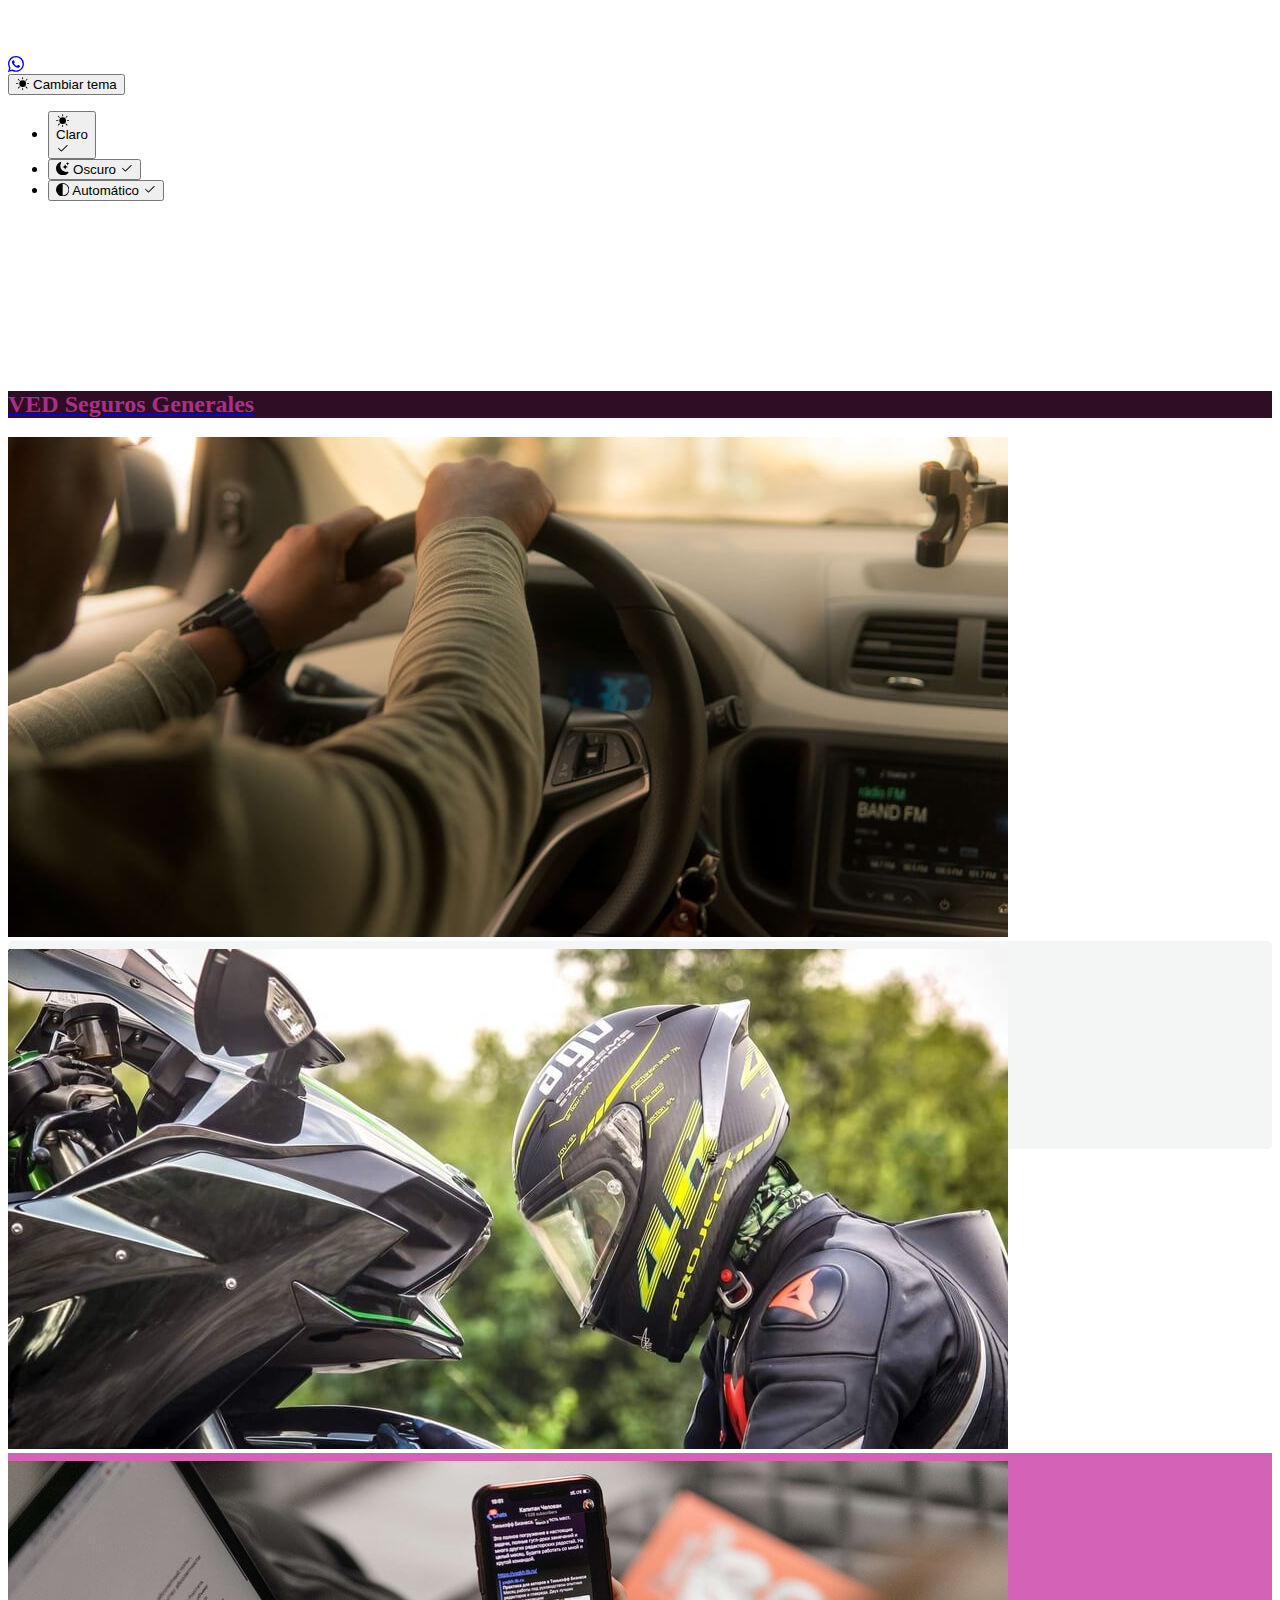
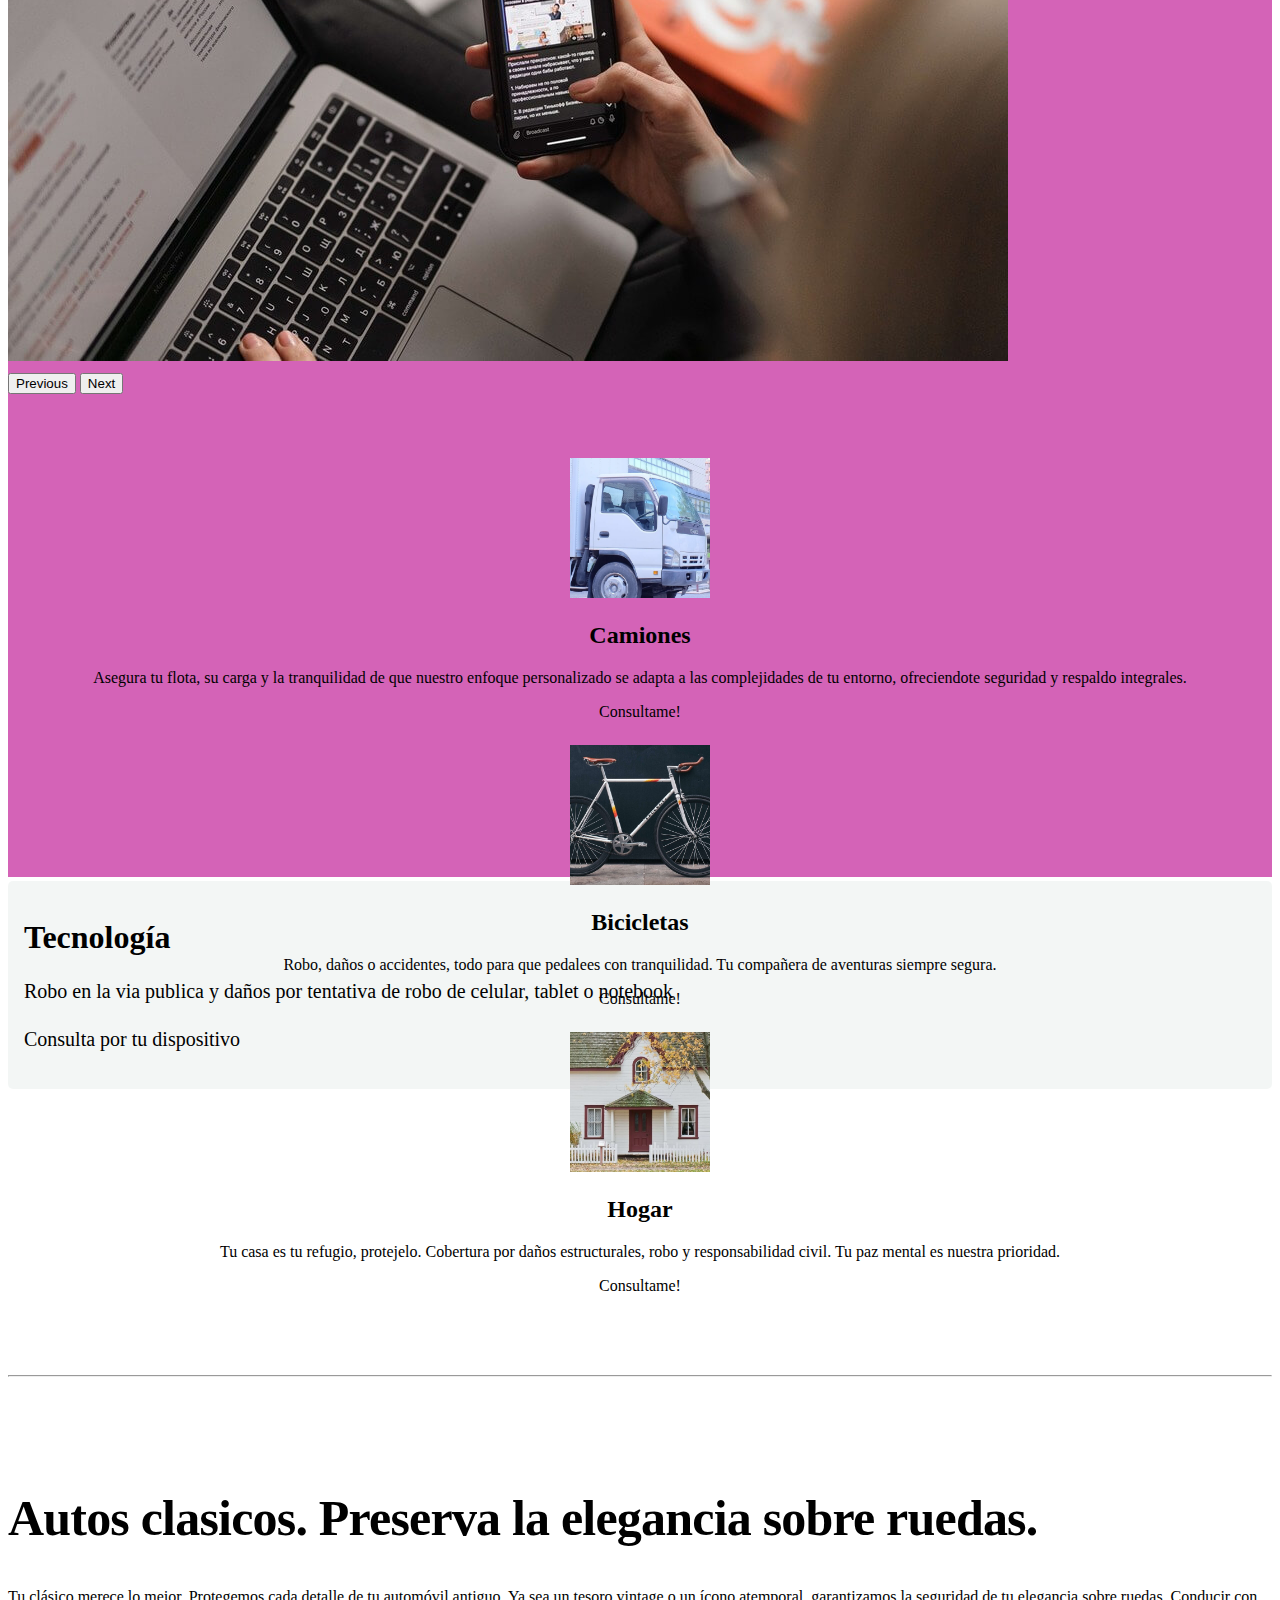
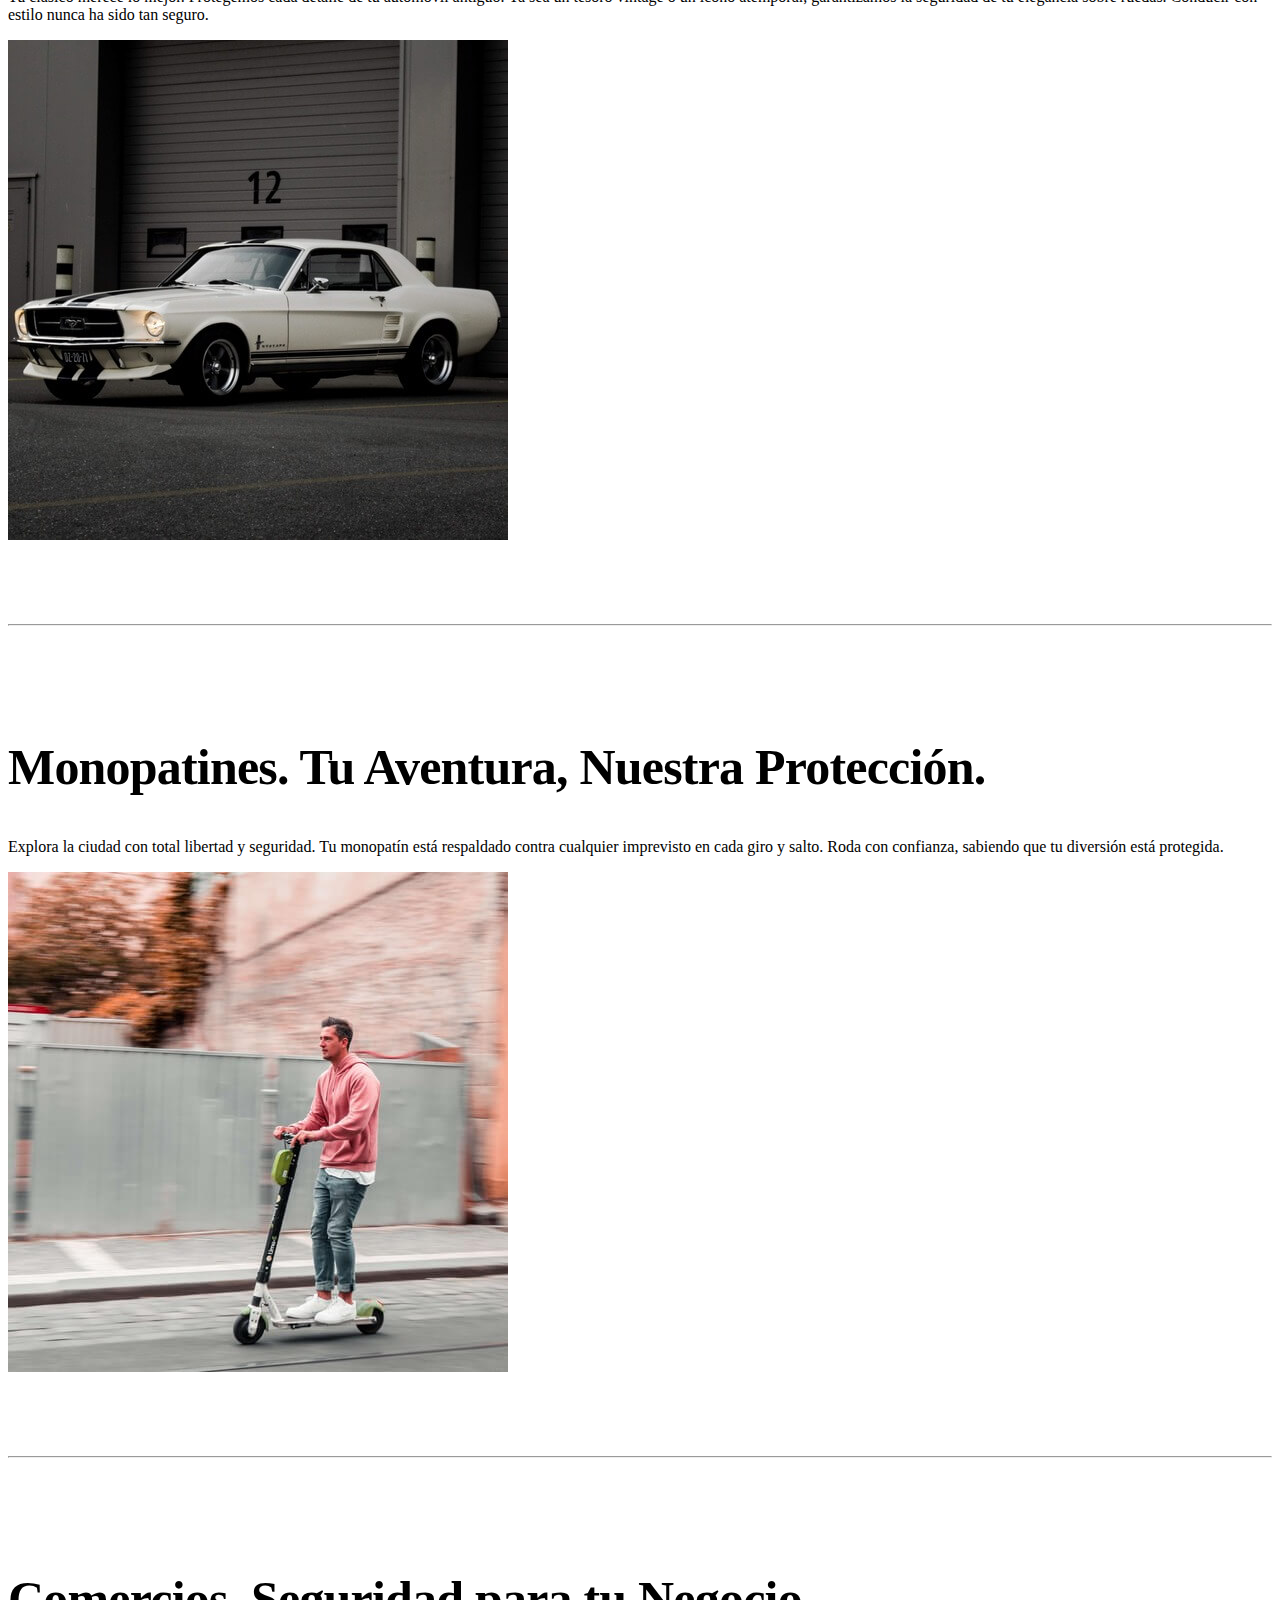
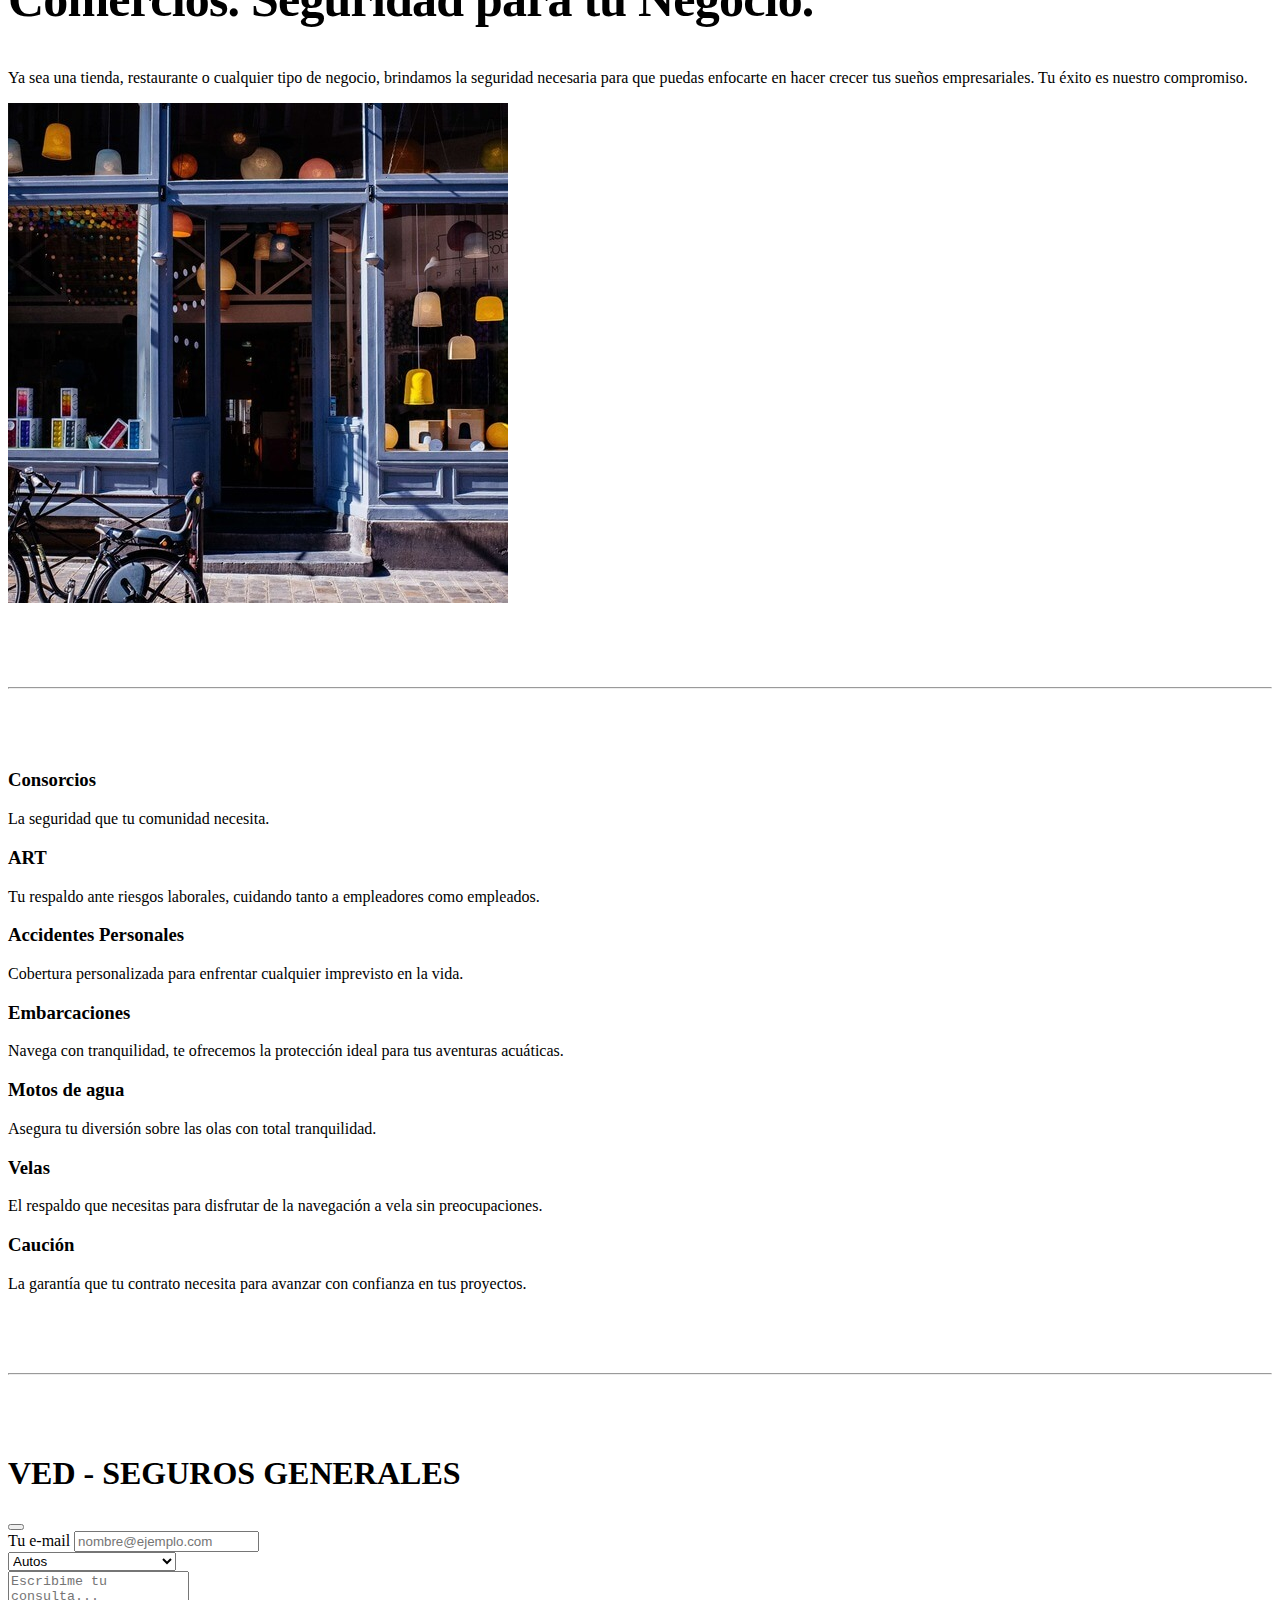
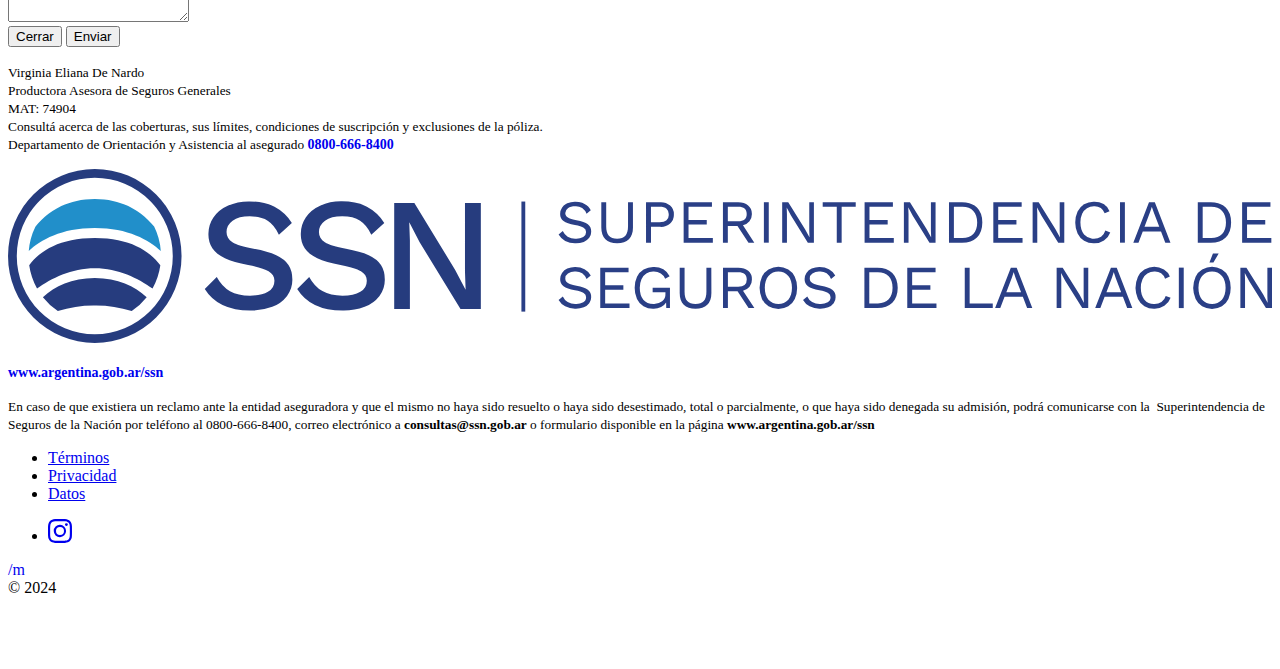
==== commit 2045de69: "0.1.5" ====
--- a/index.html
+++ b/index.html
@@ -162,7 +162,192 @@
       </div>
     </nav>
   </header>
-  <main class="container">
+  <main class="">
+    <!-- Carousel -->
+    <div id="myCarousel" class="carousel slide carousel-fade" data-bs-ride="carousel">
+      <div class="carousel-inner">
+        <!-- Item 1 AUTO-->
+        <div class="carousel-item active">
+          <img class="img-fluid w-100" src="/img/car (2).jpg" fetchpriority="high">
+          
+          <div class="carousel-caption text-start ">
+            <h1>Autos</h1>
+            <p> Terceros, robo total o parcial, incendio total o parcial y destrucción total
+              o parcial por incendio o por accidente.</p>
+            <p><a class="btn btn-lg btn-primary" data-bs-toggle="modal" data-bs-target="#staticBackdrop">Consulta por tu
+                cobertura</a></p>
+          </div>
+        </div>
+        <!-- Item 2 MOTO-->
+        <div class="carousel-item">
+          <img class="img-fluid w-100" src="/img/prey.jpg">
+          <svg class="bd-placeholder-img" width="100%" height="100%" xmlns="http://www.w3.org/2000/svg"
+            aria-hidden="true" preserveAspectRatio="xMidYMid slice" focusable="false">
+            <rect width="100%" height="100%" fill="var(--bs-secondary-color)" />
+          </svg>
+          <div class="container">
+            <div class="carousel-caption">
+              <h1>Motos</h1>
+              <p>Responsabilidad civil, pérdida total por accidente, incendio, robo o hurto.</p>
+              <p><a class="btn btn-lg btn-primary" data-bs-toggle="modal" data-bs-target="#staticBackdrop">Tenemos un
+                  plan para vos</a></p>
+            </div>
+          </div>
+        </div>
+        <!-- Item 3 Tecnologia-->
+        <div class="carousel-item">
+          <img class="img-fluid w-100" src="/img/tecnologia.jpg">
+          <svg class="bd-placeholder-img" width="100%" height="100%" xmlns="http://www.w3.org/2000/svg"
+            aria-hidden="true" preserveAspectRatio="xMidYMid slice" focusable="false">
+            <rect width="100%" height="100%" fill="var(--bs-secondary-color)" />
+          </svg>
+          <div class="container">
+            <div class="carousel-caption text-end">
+              <h1>Tecnología</h1>
+              <p>Robo en la via publica y daños por tentativa de robo de celular, tablet o notebook</p>
+              <p><a class="btn btn-lg btn-primary" data-bs-toggle="modal" data-bs-target="#staticBackdrop">Consulta por
+                  tu dispositivo</a></p>
+            </div>
+          </div>
+        </div>
+      </div><!-- inner END-->
+      <!-- carousel CONTROLS -->
+      <button class="carousel-control-prev" type="button" data-bs-target="#myCarousel" data-bs-slide="prev">
+        <span class="carousel-control-prev-icon" aria-hidden="true"></span>
+        <span class="visually-hidden">Previous</span>
+      </button>
+      <button class="carousel-control-next" type="button" data-bs-target="#myCarousel" data-bs-slide="next">
+        <span class="carousel-control-next-icon" aria-hidden="true"></span>
+        <span class="visually-hidden">Next</span>
+      </button>
+    </div> <!-- carousel END -->
+    <!-- Marketing messaging and featurettes -->
+    <div class="container marketing">
+      <!-- Three columns of text below the carousel -->
+      <div class="row">
+        <div class="col-lg-4">
+          <img class=" rounded-circle mx-auto d-block" width="140" height="140" src="/img/camion (1).jpg">
+          <h2 class="fw-normal">Camiones</h2>
+          <p>Asegura tu flota, su carga y la tranquilidad de que nuestro enfoque personalizado se adapta a las
+            complejidades de tu entorno, ofreciendote seguridad y respaldo integrales. </p>
+          <p><a class="btn btn-secondary" data-bs-toggle="modal" data-bs-target="#staticBackdrop">Consultame!</a></p>
+        </div><!-- /.col-lg-4 -->
+
+        <div class="col-lg-4">
+          <img class=" rounded-circle mx-auto d-block" width="140" height="140" src="/img/bici (2).jpg">
+          <h2 class="fw-normal">Bicicletas</h2>
+          <p>Robo, daños o accidentes, todo para que pedalees con tranquilidad. Tu compañera de aventuras siempre
+            segura.</p>
+          <p><a class="btn btn-secondary" data-bs-toggle="modal" data-bs-target="#staticBackdrop">Consultame!</a></p>
+        </div><!-- /.col-lg-4 -->
+
+        <div class="col-lg-4">
+          <img class=" rounded-circle mx-auto d-block" width="140" height="140" src="/img/casa (1).jpg">
+          <h2 class="fw-normal">Hogar</h2>
+          <p>Tu casa es tu refugio, protejelo. Cobertura por daños estructurales, robo y responsabilidad civil. Tu paz
+            mental es nuestra prioridad.</p>
+          <p><a class="btn btn-secondary" data-bs-toggle="modal" data-bs-target="#staticBackdrop">Consultame!</a></p>
+        </div><!-- /.col-lg-4 -->
+      </div><!-- /.row -->
+
+      <!-- START THE FEATURETTES -->
+      <hr class="featurette-divider">
+
+      <div class="row featurette">
+        <div class="col-md-7">
+          <h2 class="featurette-heading fw-normal lh-1">Autos clasicos. <span class="text-body-secondary">Preserva la
+              elegancia sobre ruedas.</span></h2>
+          <p class="lead">Tu clásico merece lo mejor. Protegemos cada detalle de tu automóvil
+            antiguo. Ya sea un tesoro vintage o un ícono atemporal, garantizamos la seguridad de tu elegancia sobre
+            ruedas. Conducir con estilo nunca ha sido tan seguro.</p>
+        </div>
+        <div class="col-md-5">
+          <img class="bd-placeholder-img bd-placeholder-img-lg featurette-image img-fluid mx-auto" width="500"
+            height="500" src="/img/muscle.jpg">
+        </div>
+      </div>
+
+      <hr class="featurette-divider">
+
+      <div class="row featurette">
+        <div class="col-md-7 order-md-2">
+          <h2 class="featurette-heading fw-normal lh-1">Monopatines. <span class="text-body-secondary">Tu
+              Aventura, Nuestra Protección.</span></h2>
+          <p class="lead">Explora la ciudad con total libertad y seguridad. Tu monopatín está respaldado
+            contra cualquier imprevisto en cada giro y salto. Roda con confianza, sabiendo que tu diversión está
+            protegida.</p>
+        </div>
+        <div class="col-md-5 order-md-1">
+          <img class="bd-placeholder-img bd-placeholder-img-lg featurette-image img-fluid mx-auto" width="500"
+            height="500" src="/img/monop (1).jpg">
+        </div>
+      </div>
+
+      <hr class="featurette-divider">
+
+      <div class="row featurette">
+        <div class="col-md-7">
+          <h2 class="featurette-heading fw-normal lh-1">Comercios. <span class="text-body-secondary">Seguridad para tu
+              Negocio.</span></h2>
+          <p class="lead"> Ya sea una tienda, restaurante o cualquier tipo de negocio, brindamos la seguridad necesaria
+            para que puedas enfocarte en hacer crecer tus sueños empresariales. Tu éxito es nuestro compromiso.</p>
+        </div>
+        <div class="col-md-5">
+          <img class="bd-placeholder-img bd-placeholder-img-lg featurette-image img-fluid mx-auto" width="500"
+            height="500" src="/img/negocio1.jpg">
+        </div>
+      </div>
+      <!-- /END THE FEATURETTES -->
+      <hr class="featurette-divider">
+    </div><!-- Marketing END-->
+    <!-- Grid -->
+    <div class="container px-3 py-1" id="icon-grid">
+      <div class="row row-cols-1 row-cols-sm-2 row-cols-md-3 row-cols-lg-4 g-4 py-1">
+        <div class="col d-flex align-items-start">
+          <div>
+            <h3 class="fw-bold mb-0 fs-4 text-body-emphasis">Consorcios</h3>
+            <p>La seguridad que tu comunidad necesita.</p>
+          </div>
+        </div>
+        <div class="col d-flex align-items-start">
+          <div>
+            <h3 class="fw-bold mb-0 fs-4 text-body-emphasis">ART</h3>
+            <p>Tu respaldo ante riesgos laborales, cuidando tanto a empleadores como empleados.</p>
+          </div>
+        </div>
+        <div class="col d-flex align-items-start">
+          <div>
+            <h3 class="fw-bold mb-0 fs-4 text-body-emphasis">Accidentes Personales</h3>
+            <p>Cobertura personalizada para enfrentar cualquier imprevisto en la vida.</p>
+          </div>
+        </div>
+        <div class="col d-flex align-items-start">
+          <div>
+            <h3 class="fw-bold mb-0 fs-4 text-body-emphasis">Embarcaciones</h3>
+            <p>Navega con tranquilidad, te ofrecemos la protección ideal para tus aventuras acuáticas.</p>
+          </div>
+        </div>
+        <div class="col d-flex align-items-start">
+          <div>
+            <h3 class="fw-bold mb-0 fs-4 text-body-emphasis">Motos de agua</h3>
+            <p>Asegura tu diversión sobre las olas con total tranquilidad.</p>
+          </div>
+        </div>
+        <div class="col d-flex align-items-start">
+          <div>
+            <h3 class="fw-bold mb-0 fs-4 text-body-emphasis">Velas</h3>
+            <p>El respaldo que necesitas para disfrutar de la navegación a vela sin preocupaciones.</p>
+          </div>
+        </div>
+        <div class="col d-flex align-items-start">
+          <div>
+            <h3 class="fw-bold mb-0 fs-4 text-body-emphasis">Caución</h3>
+            <p>La garantía que tu contrato necesita para avanzar con confianza en tus proyectos.</p>
+          </div>
+        </div>
+      </div>
+      <hr class="featurette-divider">
+    </div>
     <!-- Modal -->
     <div class="modal fade" id="staticBackdrop" data-bs-backdrop="static" data-bs-keyboard="false" tabindex="-1"
       aria-labelledby="staticBackdropLabel" aria-hidden="true">
@@ -203,197 +388,6 @@
         </div>
       </div>
     </div>
-    <!-- Carousel -->
-    <div id="myCarousel" class="carousel slide carousel-fade" data-bs-ride="carousel">
-      <div class="carousel-inner rounded-5 shadow-4-strong my-5">
-        <!-- Item 1 AUTO-->
-        <div class="carousel-item active">
-          <img class="img-fluid mx-auto" src="/img/carousel/car (2).jpg">
-          <svg class="bd-placeholder-img" width="100%" height="100%" xmlns="http://www.w3.org/2000/svg"
-            aria-hidden="true" preserveAspectRatio="xMidYMid slice" focusable="false">
-            <rect width="100%" height="100%" fill="var(--bs-secondary-color)" />
-          </svg>
-          <div class="carousel-caption text-start">
-            <h1>Autos</h1>
-            <p class="opacity-75"> Terceros, robo total o parcial, incendio total o parcial y destrucción total
-              o parcial por incendio o por accidente.</p>
-            <p><a class="btn btn-lg btn-primary" data-bs-toggle="modal" data-bs-target="#staticBackdrop">Consulta por tu
-                cobertura</a></p>
-          </div>
-        </div>
-        <!-- Item 2 MOTO-->
-        <div class="carousel-item">
-          <img class="img-fluid mx-auto" src="/img/carousel/prey.jpg">
-          <svg class="bd-placeholder-img" width="100%" height="100%" xmlns="http://www.w3.org/2000/svg"
-            aria-hidden="true" preserveAspectRatio="xMidYMid slice" focusable="false">
-            <rect width="100%" height="100%" fill="var(--bs-secondary-color)" />
-          </svg>
-          <div class="container">
-            <div class="carousel-caption">
-              <h1>Motos</h1>
-              <p>Responsabilidad civil, pérdida total por accidente, incendio, robo o hurto.</p>
-              <p><a class="btn btn-lg btn-primary" data-bs-toggle="modal" data-bs-target="#staticBackdrop">Tenemos un
-                  plan para vos</a></p>
-            </div>
-          </div>
-        </div>
-        <!-- Item 3 Tecnologia-->
-        <div class="carousel-item">
-          <img class="img-fluid mx-auto" src="/img/carousel/tecnologia.jpg">
-          <svg class="bd-placeholder-img" width="100%" height="100%" xmlns="http://www.w3.org/2000/svg"
-            aria-hidden="true" preserveAspectRatio="xMidYMid slice" focusable="false">
-            <rect width="100%" height="100%" fill="var(--bs-secondary-color)" />
-          </svg>
-          <div class="container">
-            <div class="carousel-caption text-end">
-              <h1>Tecnología</h1>
-              <p>Robo en la via publica y daños por tentativa de robo de celular, tablet o notebook</p>
-              <p><a class="btn btn-lg btn-primary" data-bs-toggle="modal" data-bs-target="#staticBackdrop">Consulta por
-                  tu dispositivo</a></p>
-            </div>
-          </div>
-        </div>
-      </div><!-- inner END-->
-      <!-- carousel CONTROLS -->
-      <button class="carousel-control-prev" type="button" data-bs-target="#myCarousel" data-bs-slide="prev">
-        <span class="carousel-control-prev-icon" aria-hidden="true"></span>
-        <span class="visually-hidden">Previous</span>
-      </button>
-      <button class="carousel-control-next" type="button" data-bs-target="#myCarousel" data-bs-slide="next">
-        <span class="carousel-control-next-icon" aria-hidden="true"></span>
-        <span class="visually-hidden">Next</span>
-      </button>
-    </div> <!-- carousel END -->
-    <!-- Marketing messaging and featurettes -->
-    <div class="container marketing">
-      <!-- Three columns of text below the carousel -->
-      <div class="row">
-        <div class="col-lg-4">
-          <img class=" rounded-circle mx-auto d-block" width="140" height="140" src="/img/cards/camion (1).jpg">
-          <h2 class="fw-normal">Camiones</h2>
-          <p>Asegura tu flota, su carga y la tranquilidad de que nuestro enfoque personalizado se adapta a las
-            complejidades de tu entorno, ofreciendote seguridad y respaldo integrales. </p>
-          <p><a class="btn btn-secondary" data-bs-toggle="modal" data-bs-target="#staticBackdrop">Consultame!</a></p>
-        </div><!-- /.col-lg-4 -->
-
-        <div class="col-lg-4">
-          <img class=" rounded-circle mx-auto d-block" width="140" height="140" src="/img/cards/bici (2).jpg">
-          <h2 class="fw-normal">Bicicletas</h2>
-          <p>Robo, daños o accidentes, todo para que pedalees con tranquilidad. Tu compañera de aventuras siempre
-            segura.</p>
-          <p><a class="btn btn-secondary" data-bs-toggle="modal" data-bs-target="#staticBackdrop">Consultame!</a></p>
-        </div><!-- /.col-lg-4 -->
-
-        <div class="col-lg-4">
-          <img class=" rounded-circle mx-auto d-block" width="140" height="140" src="/img/cards/casa (1).jpg">
-          <h2 class="fw-normal">Hogar</h2>
-          <p>Tu casa es tu refugio, protejelo. Cobertura por daños estructurales, robo y responsabilidad civil. Tu paz
-            mental es nuestra prioridad.</p>
-          <p><a class="btn btn-secondary" data-bs-toggle="modal" data-bs-target="#staticBackdrop">Consultame!</a></p>
-        </div><!-- /.col-lg-4 -->
-      </div><!-- /.row -->
-
-
-      <!-- START THE FEATURETTES -->
-      <hr class="featurette-divider">
-
-      <div class="row featurette">
-        <div class="col-md-7">
-          <h2 class="featurette-heading fw-normal lh-1">Autos clasicos. <span class="text-body-secondary">Preserva la
-              elegancia sobre ruedas.</span></h2>
-          <p class="lead">Tu clásico merece lo mejor. Protegemos cada detalle de tu automóvil
-            antiguo. Ya sea un tesoro vintage o un ícono atemporal, garantizamos la seguridad de tu elegancia sobre
-            ruedas. Conducir con estilo nunca ha sido tan seguro.</p>
-        </div>
-        <div class="col-md-5">
-          <img class=bd-placeholder-img bd-placeholder-img-lg featurette-image img-fluid mx-auto" width="500"
-          height="500" src="/img/cards/muscle.jpg">
-
-        </div>
-      </div>
-
-      <hr class="featurette-divider">
-
-      <div class="row featurette">
-        <div class="col-md-7 order-md-2">
-          <h2 class="featurette-heading fw-normal lh-1">Monopatines. <span class="text-body-secondary">Tu
-              Aventura, Nuestra Protección.</span></h2>
-          <p class="lead">Explora la ciudad con total libertad y seguridad. Tu monopatín está respaldado
-            contra cualquier imprevisto en cada giro y salto. Roda con confianza, sabiendo que tu diversión está
-            protegida.</p>
-        </div>
-        <div class="col-md-5 order-md-1">
-          <img class=bd-placeholder-img bd-placeholder-img-lg featurette-image img-fluid mx-auto" width="500"
-          height="500" src="/img/carousel/monop (1).jpg">
-        </div>
-      </div>
-
-      <hr class="featurette-divider">
-
-      <div class="row featurette">
-        <div class="col-md-7">
-          <h2 class="featurette-heading fw-normal lh-1">Comercios. <span class="text-body-secondary">Seguridad para tu
-              Negocio.</span></h2>
-          <p class="lead"> Ya sea una tienda, restaurante o cualquier tipo de negocio, brindamos la seguridad necesaria
-            para que puedas enfocarte en hacer crecer tus sueños empresariales. Tu éxito es nuestro compromiso.</p>
-        </div>
-        <div class="col-md-5">
-          <img class=bd-placeholder-img bd-placeholder-img-lg featurette-image img-fluid mx-auto" width="500"
-          height="500" src="/img/carousel/negocio1.jpg">
-        </div>
-      </div>
-
-      <hr class="featurette-divider">
-      <!-- /END THE FEATURETTES -->
-    </div><!-- Marketing END-->
-    <!-- Grid -->
-    <div class="container px-3 py-1" id="icon-grid">
-      <div class="row row-cols-1 row-cols-sm-2 row-cols-md-3 row-cols-lg-4 g-4 py-1">
-        <div class="col d-flex align-items-start">
-          <div>
-            <h3 class="fw-bold mb-0 fs-4 text-body-emphasis">Consorcios</h3>
-            <p>La seguridad que tu comunidad necesita.</p>
-          </div>
-        </div>
-        <div class="col d-flex align-items-start">
-          <div>
-            <h3 class="fw-bold mb-0 fs-4 text-body-emphasis">ART</h3>
-            <p>Tu respaldo ante riesgos laborales, cuidando tanto a empleadores como empleados.</p>
-          </div>
-        </div>
-        <div class="col d-flex align-items-start">
-          <div>
-            <h3 class="fw-bold mb-0 fs-4 text-body-emphasis">Accidentes Personales</h3>
-            <p>Cobertura personalizada para enfrentar cualquier imprevisto en la vida.</p>
-          </div>
-        </div>
-        <div class="col d-flex align-items-start">
-          <div>
-            <h3 class="fw-bold mb-0 fs-4 text-body-emphasis">Embarcaciones</h3>
-            <p>Navega con tranquilidad, te ofrecemos la protección ideal para tus aventuras acuáticas.</p>
-          </div>
-        </div>
-        <div class="col d-flex align-items-start">
-          <div>
-            <h3 class="fw-bold mb-0 fs-4 text-body-emphasis">Motos de agua</h3>
-            <p>Asegura tu diversión sobre las olas con total tranquilidad.</p>
-          </div>
-        </div>
-        <div class="col d-flex align-items-start">
-          <div>
-            <h3 class="fw-bold mb-0 fs-4 text-body-emphasis">Velas</h3>
-            <p>El respaldo que necesitas para disfrutar de la navegación a vela sin preocupaciones.</p>
-          </div>
-        </div>
-        <div class="col d-flex align-items-start">
-          <div>
-            <h3 class="fw-bold mb-0 fs-4 text-body-emphasis">Caución</h3>
-            <p>La garantía que tu contrato necesita para avanzar con confianza en tus proyectos.</p>
-          </div>
-        </div>
-      </div>
-      <hr class="featurette-divider">
-    </div>
   </main>
 
   <!-- FOOTER -->
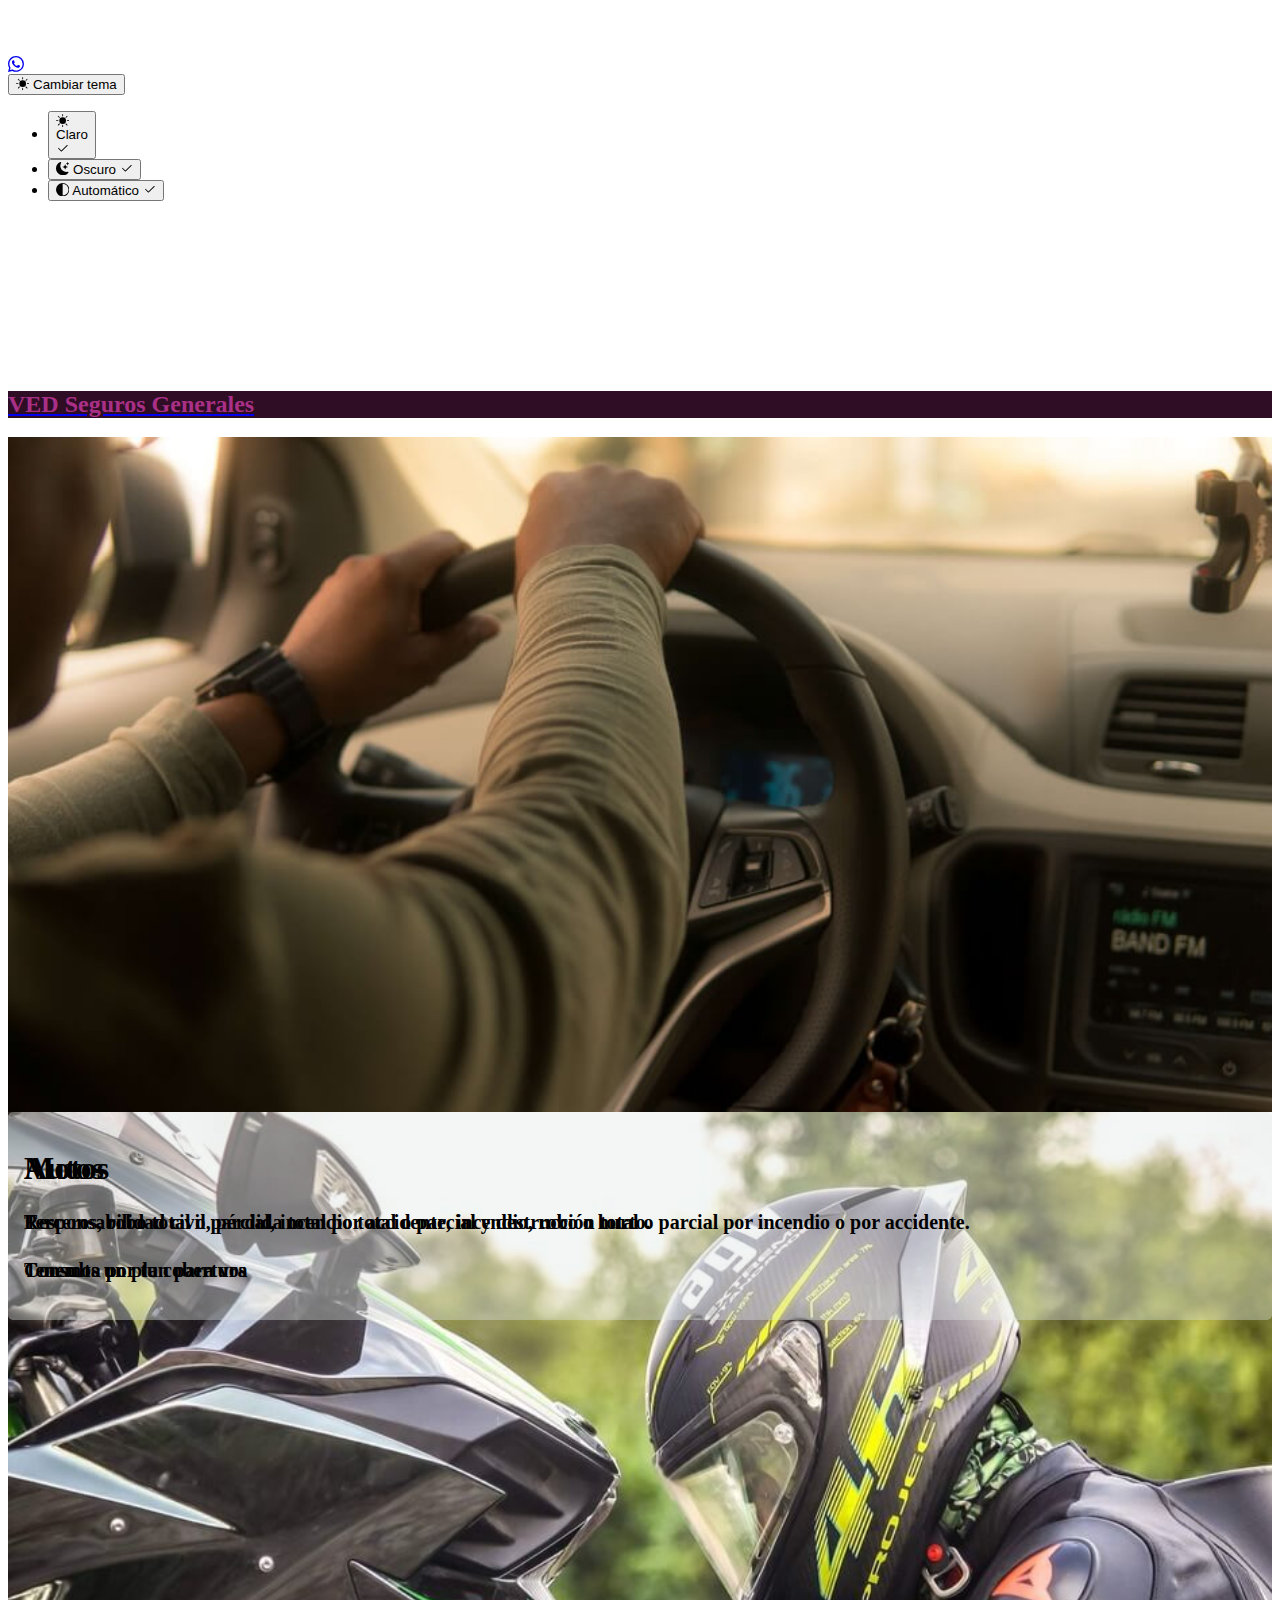
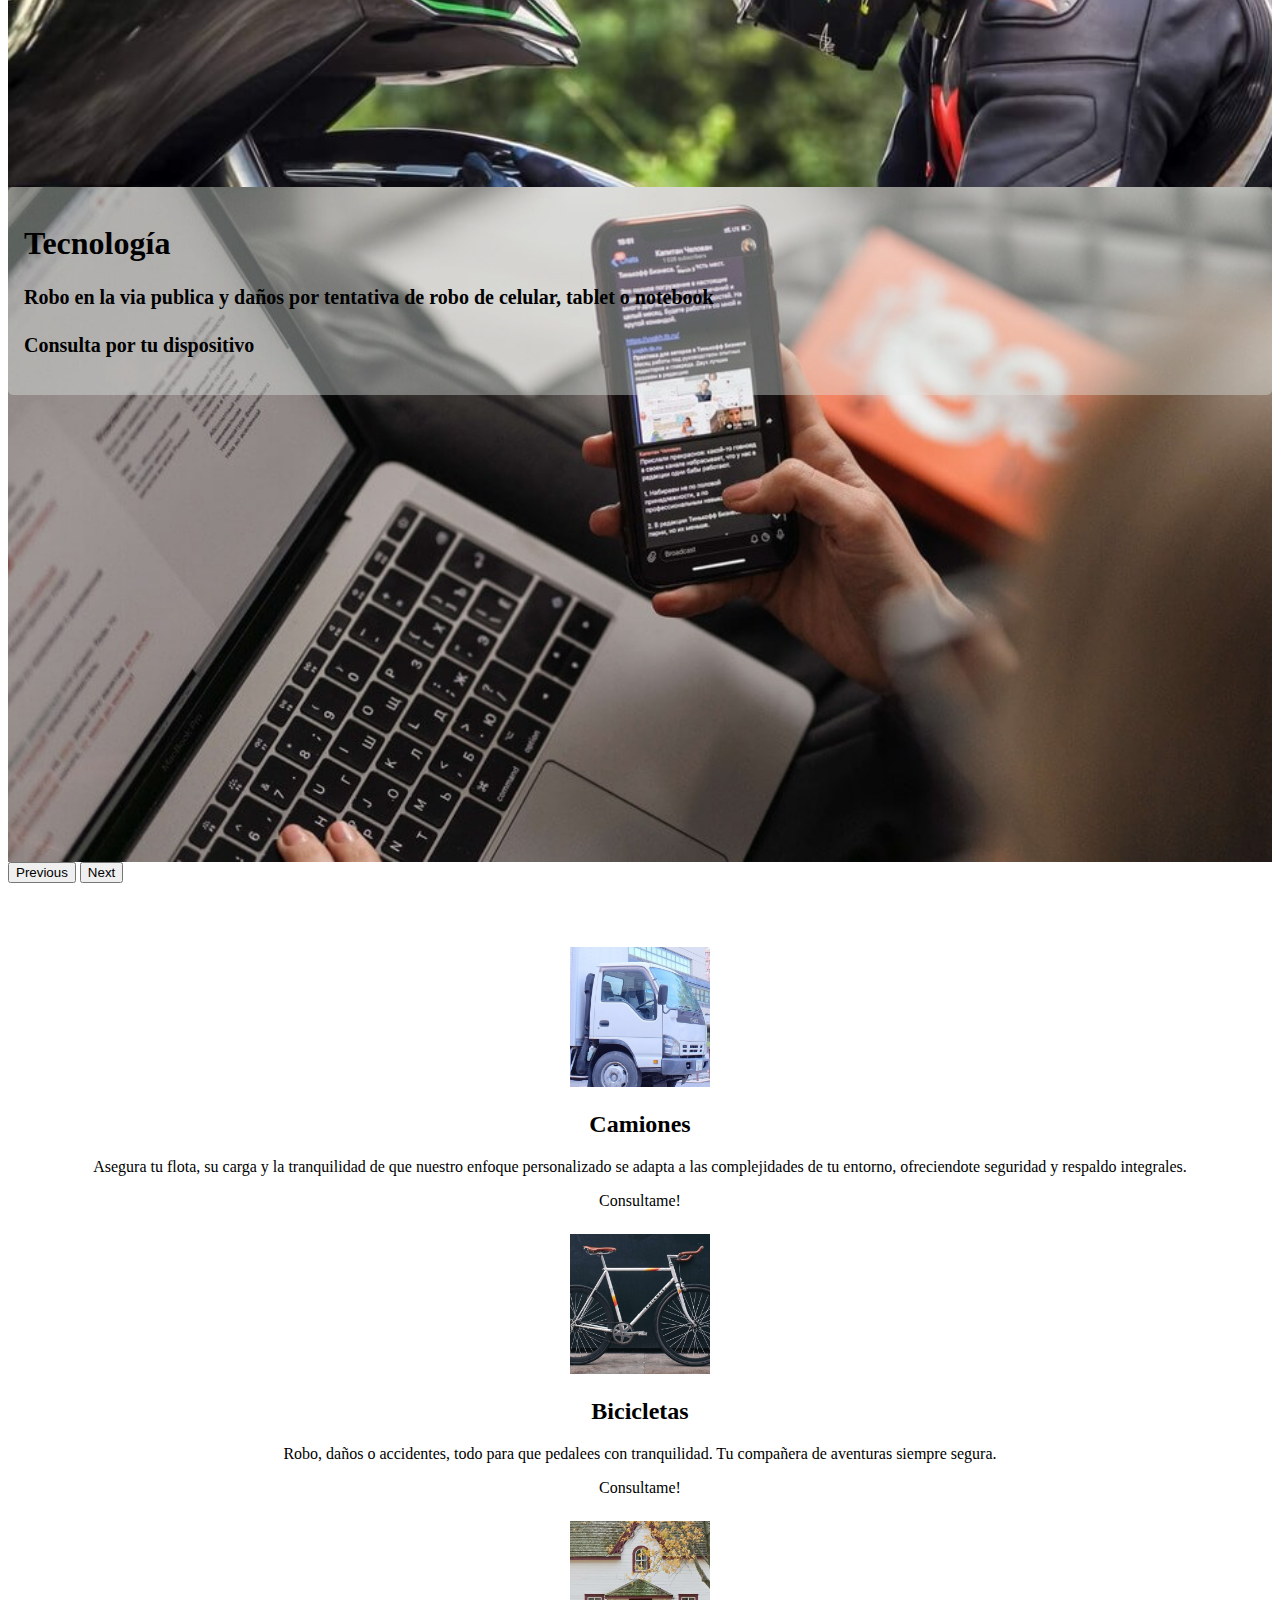
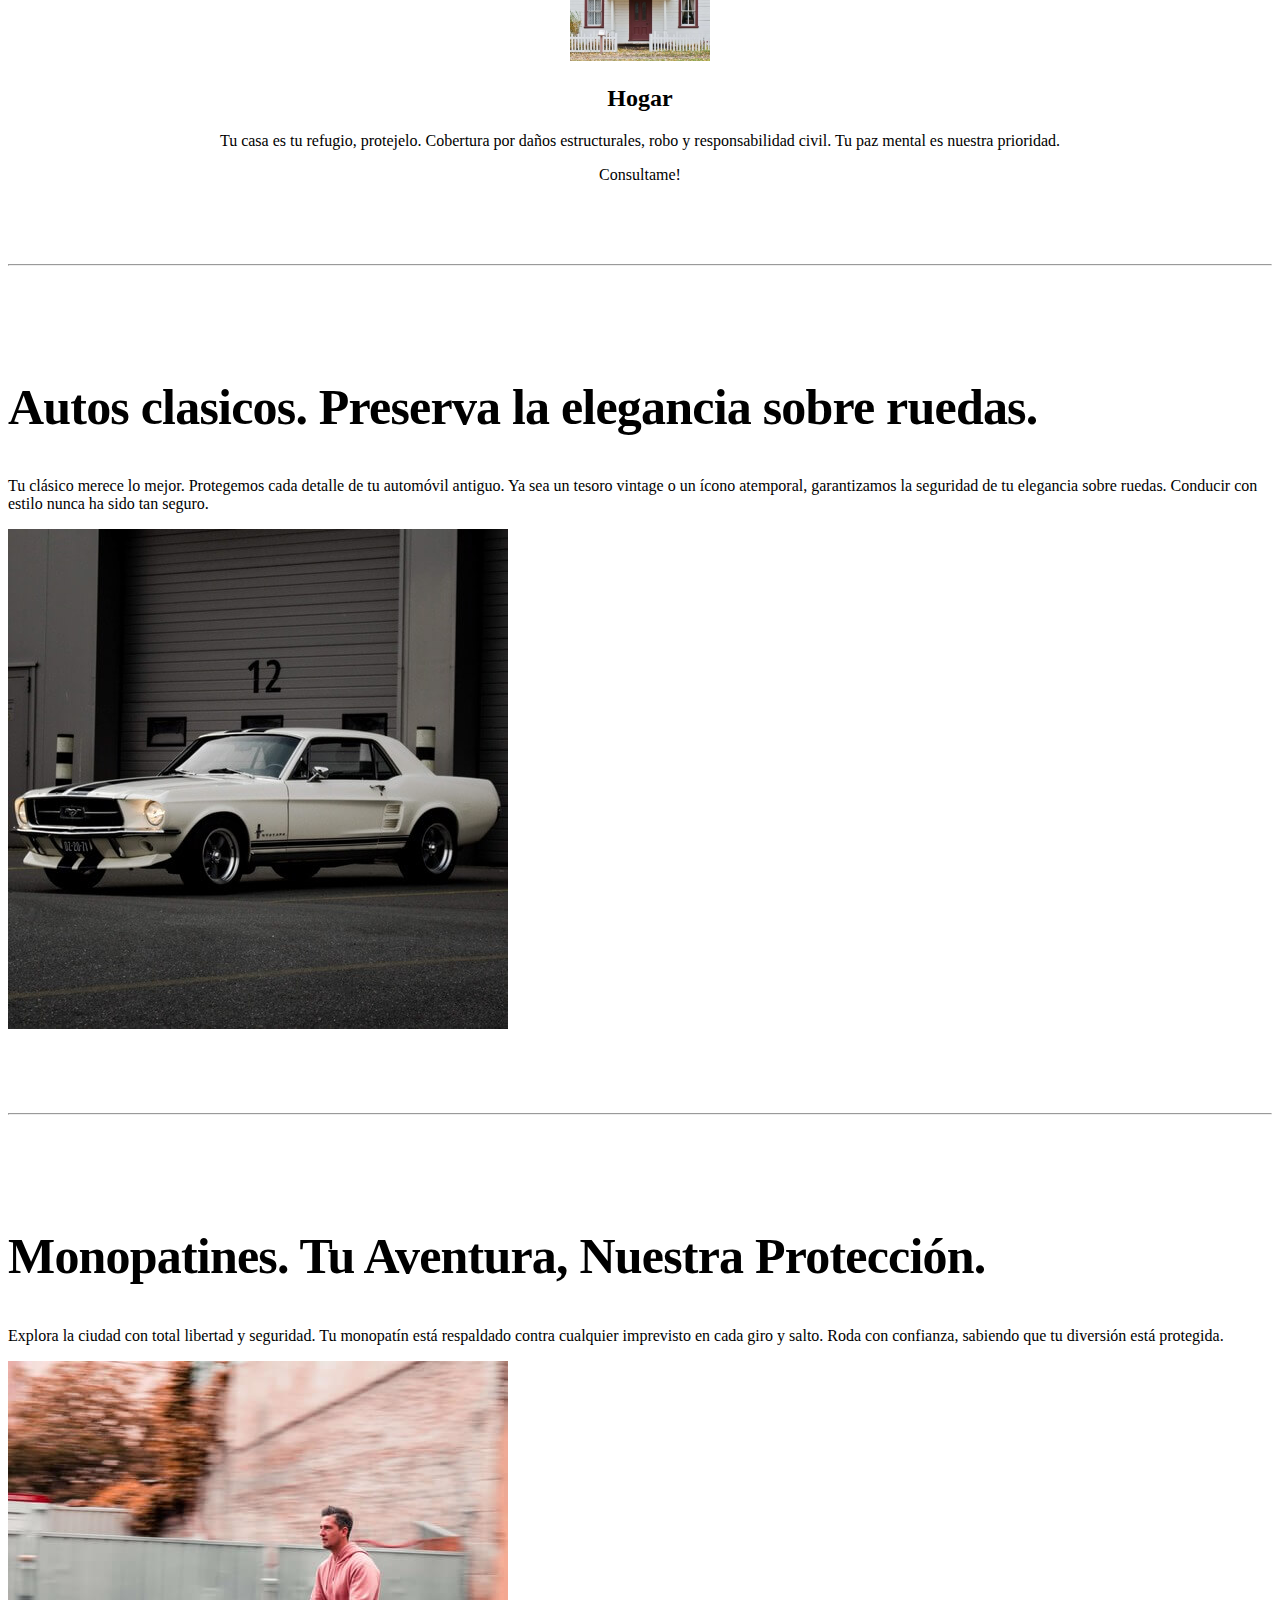
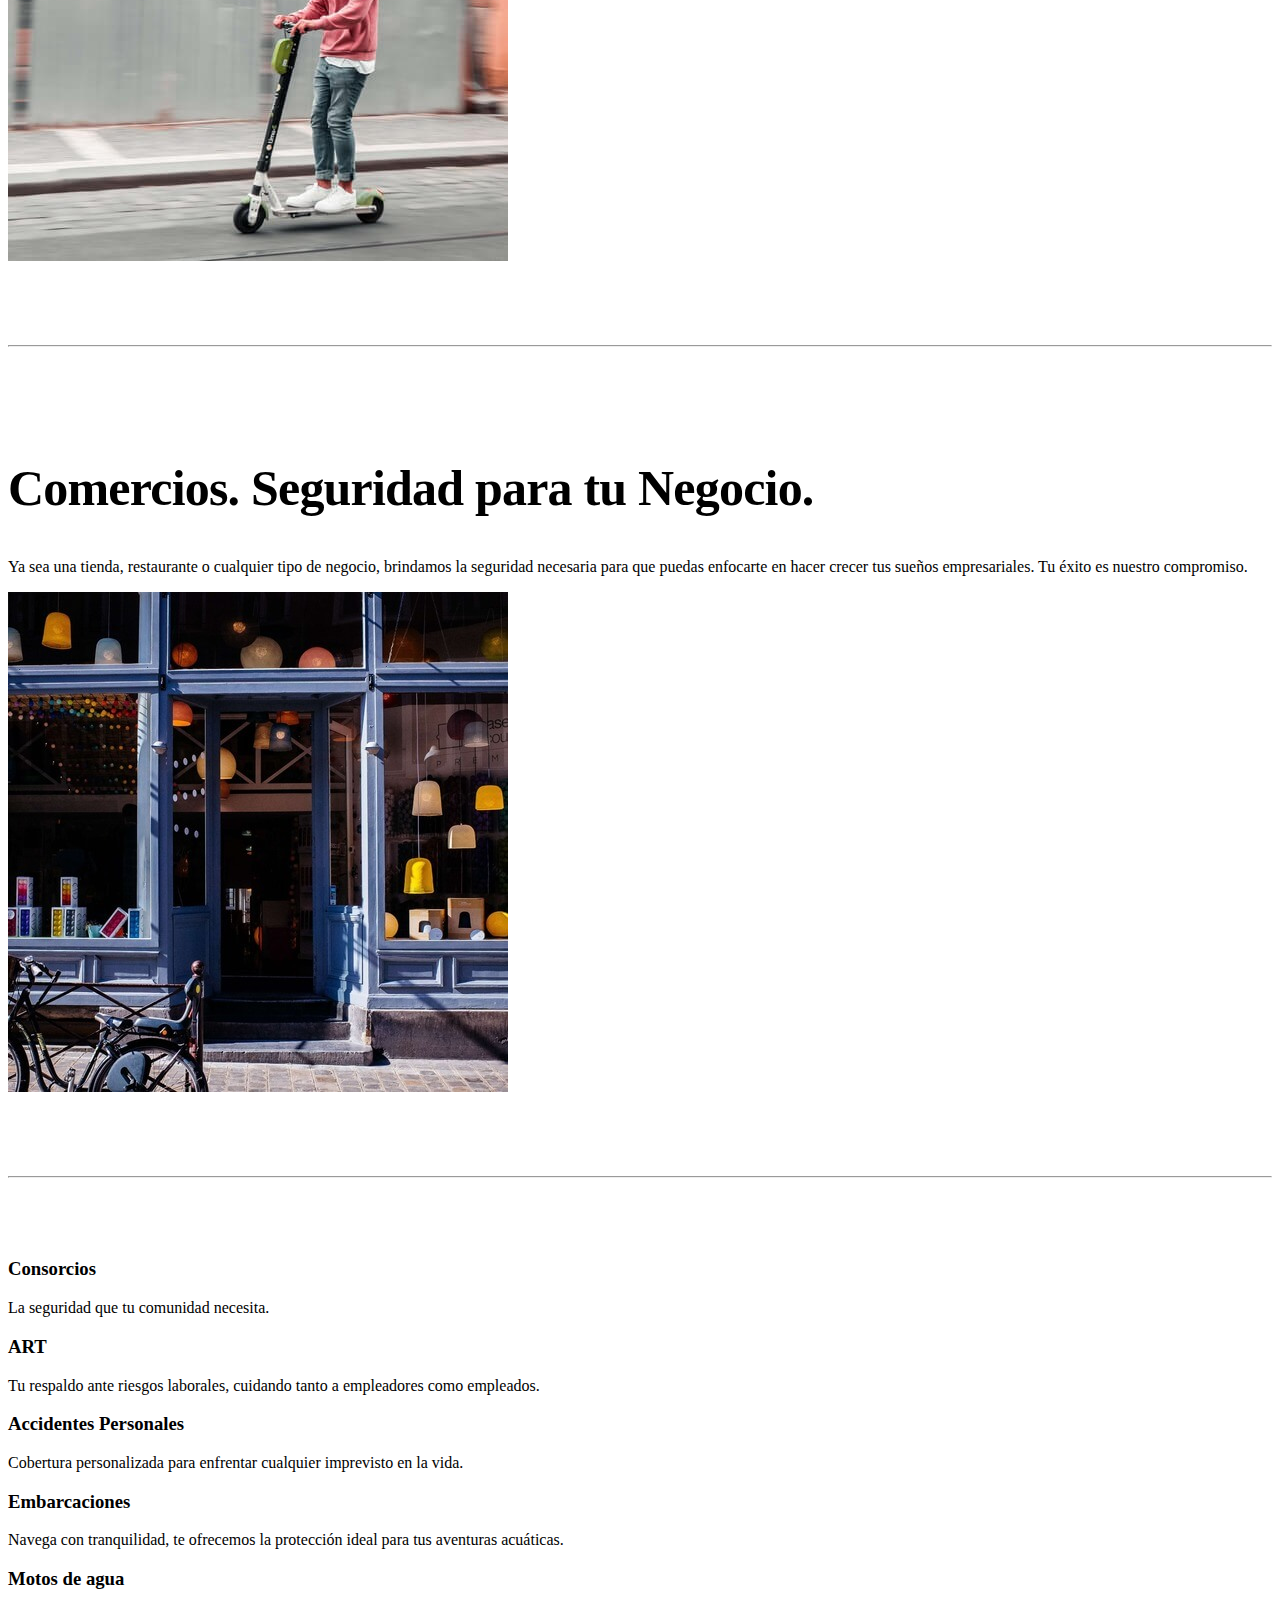
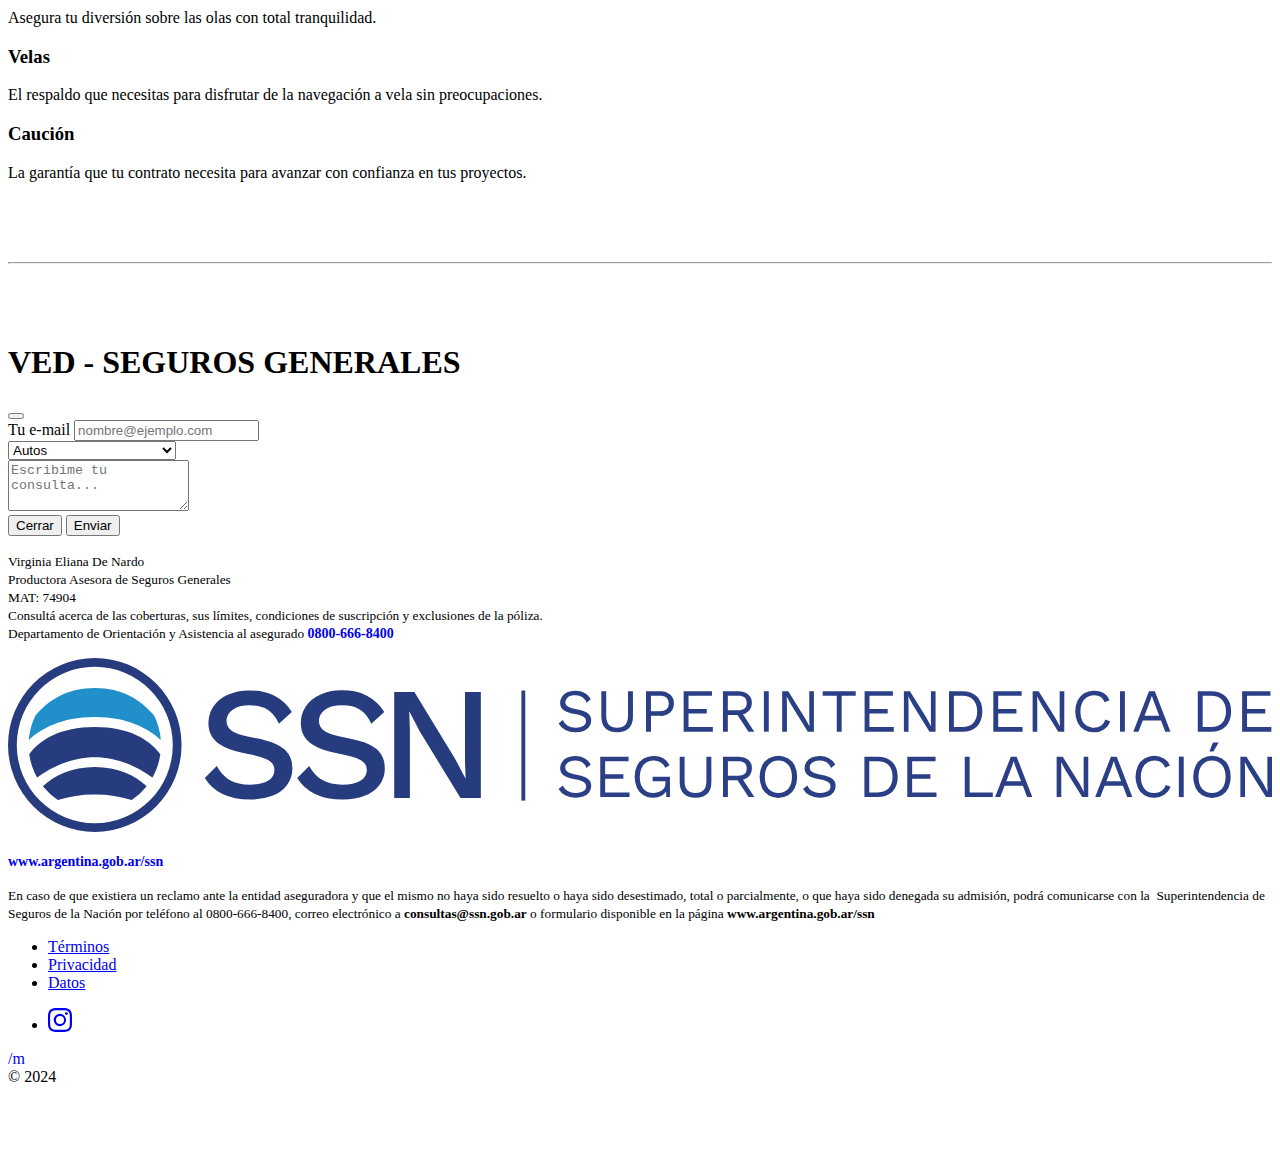
==== commit 1eeec99c: "0.1.6" ====
--- a/index.html
+++ b/index.html
@@ -40,7 +40,6 @@
   <script src="js/color-modes.js"></script>
   <link rel="stylesheet" href="css/custom.css">
   <link rel="stylesheet" href="css/colors.css">
-
 </head>
 <body>
   <header>
@@ -62,6 +61,8 @@
           </svg>
         </a>
 
+
+        
         <div class="dropdown bd-mode-toggle">
           <button class="btn btn-bd-primary py-2 dropdown-toggle d-flex align-items-center" id="bd-theme" type="button"
             aria-expanded="false" data-bs-toggle="dropdown" aria-label="Toggle theme (auto)">
@@ -153,7 +154,9 @@
           d="M8 12a4 4 0 1 0 0-8 4 4 0 0 0 0 8zM8 0a.5.5 0 0 1 .5.5v2a.5.5 0 0 1-1 0v-2A.5.5 0 0 1 8 0zm0 13a.5.5 0 0 1 .5.5v2a.5.5 0 0 1-1 0v-2A.5.5 0 0 1 8 13zm8-5a.5.5 0 0 1-.5.5h-2a.5.5 0 0 1 0-1h2a.5.5 0 0 1 .5.5zM3 8a.5.5 0 0 1-.5.5h-2a.5.5 0 0 1 0-1h2A.5.5 0 0 1 3 8zm10.657-5.657a.5.5 0 0 1 0 .707l-1.414 1.415a.5.5 0 1 1-.707-.708l1.414-1.414a.5.5 0 0 1 .707 0zm-9.193 9.193a.5.5 0 0 1 0 .707L3.05 13.657a.5.5 0 0 1-.707-.707l1.414-1.414a.5.5 0 0 1 .707 0zm9.193 2.121a.5.5 0 0 1-.707 0l-1.414-1.414a.5.5 0 0 1 .707-.707l1.414 1.414a.5.5 0 0 1 0 .707zM4.464 4.465a.5.5 0 0 1-.707 0L2.343 3.05a.5.5 0 1 1 .707-.707l1.414 1.414a.5.5 0 0 1 0 .708z" />
       </symbol>
     </svg>
-    <!-- NAV -->
+
+  </header>
+  <main>
     <nav class="navbar navbar-expand-md fixed-top">
       <div class="container-fluid justify-content-center">
         <a class="navbar-brand" href="#">
@@ -161,15 +164,13 @@
         </a>
       </div>
     </nav>
-  </header>
-  <main class="">
     <!-- Carousel -->
     <div id="myCarousel" class="carousel slide carousel-fade" data-bs-ride="carousel">
       <div class="carousel-inner">
         <!-- Item 1 AUTO-->
         <div class="carousel-item active">
-          <img class="img-fluid w-100" src="/img/car (2).jpg" fetchpriority="high">
-          
+          <div id="image" style="background-image:url(/img/car.jpg)" fetchpriority="high">
+          </div>
           <div class="carousel-caption text-start ">
             <h1>Autos</h1>
             <p> Terceros, robo total o parcial, incendio total o parcial y destrucción total
@@ -180,12 +181,7 @@
         </div>
         <!-- Item 2 MOTO-->
         <div class="carousel-item">
-          <img class="img-fluid w-100" src="/img/prey.jpg">
-          <svg class="bd-placeholder-img" width="100%" height="100%" xmlns="http://www.w3.org/2000/svg"
-            aria-hidden="true" preserveAspectRatio="xMidYMid slice" focusable="false">
-            <rect width="100%" height="100%" fill="var(--bs-secondary-color)" />
-          </svg>
-          <div class="container">
+          <div id="image" style="background-image:url(/img/prey.jpg)">
             <div class="carousel-caption">
               <h1>Motos</h1>
               <p>Responsabilidad civil, pérdida total por accidente, incendio, robo o hurto.</p>
@@ -196,16 +192,12 @@
         </div>
         <!-- Item 3 Tecnologia-->
         <div class="carousel-item">
-          <img class="img-fluid w-100" src="/img/tecnologia.jpg">
-          <svg class="bd-placeholder-img" width="100%" height="100%" xmlns="http://www.w3.org/2000/svg"
-            aria-hidden="true" preserveAspectRatio="xMidYMid slice" focusable="false">
-            <rect width="100%" height="100%" fill="var(--bs-secondary-color)" />
-          </svg>
-          <div class="container">
+          <div id="image" style="background-image:url(/img/tecnologia.jpg)">
             <div class="carousel-caption text-end">
               <h1>Tecnología</h1>
               <p>Robo en la via publica y daños por tentativa de robo de celular, tablet o notebook</p>
-              <p><a class="btn btn-lg btn-primary" data-bs-toggle="modal" data-bs-target="#staticBackdrop">Consulta por
+              <p><a class="btn btn-lg btn-primary" data-bs-toggle="modal" data-bs-target="#staticBackdrop">Consulta
+                  por
                   tu dispositivo</a></p>
             </div>
           </div>
@@ -221,8 +213,7 @@
         <span class="visually-hidden">Next</span>
       </button>
     </div> <!-- carousel END -->
-    <!-- Marketing messaging and featurettes -->
-    <div class="container marketing">
+    <div class="container marketing"><!-- Marketing messaging and featurettes -->
       <!-- Three columns of text below the carousel -->
       <div class="row">
         <div class="col-lg-4">
@@ -230,7 +221,8 @@
           <h2 class="fw-normal">Camiones</h2>
           <p>Asegura tu flota, su carga y la tranquilidad de que nuestro enfoque personalizado se adapta a las
             complejidades de tu entorno, ofreciendote seguridad y respaldo integrales. </p>
-          <p><a class="btn btn-secondary" data-bs-toggle="modal" data-bs-target="#staticBackdrop">Consultame!</a></p>
+          <p><a class="btn btn-secondary" data-bs-toggle="modal" data-bs-target="#staticBackdrop">Consultame!</a>
+          </p>
         </div><!-- /.col-lg-4 -->
 
         <div class="col-lg-4">
@@ -238,15 +230,18 @@
           <h2 class="fw-normal">Bicicletas</h2>
           <p>Robo, daños o accidentes, todo para que pedalees con tranquilidad. Tu compañera de aventuras siempre
             segura.</p>
-          <p><a class="btn btn-secondary" data-bs-toggle="modal" data-bs-target="#staticBackdrop">Consultame!</a></p>
+          <p><a class="btn btn-secondary" data-bs-toggle="modal" data-bs-target="#staticBackdrop">Consultame!</a>
+          </p>
         </div><!-- /.col-lg-4 -->
 
         <div class="col-lg-4">
           <img class=" rounded-circle mx-auto d-block" width="140" height="140" src="/img/casa (1).jpg">
           <h2 class="fw-normal">Hogar</h2>
-          <p>Tu casa es tu refugio, protejelo. Cobertura por daños estructurales, robo y responsabilidad civil. Tu paz
+          <p>Tu casa es tu refugio, protejelo. Cobertura por daños estructurales, robo y responsabilidad civil. Tu
+            paz
             mental es nuestra prioridad.</p>
-          <p><a class="btn btn-secondary" data-bs-toggle="modal" data-bs-target="#staticBackdrop">Consultame!</a></p>
+          <p><a class="btn btn-secondary" data-bs-toggle="modal" data-bs-target="#staticBackdrop">Consultame!</a>
+          </p>
         </div><!-- /.col-lg-4 -->
       </div><!-- /.row -->
 
@@ -255,7 +250,8 @@
 
       <div class="row featurette">
         <div class="col-md-7">
-          <h2 class="featurette-heading fw-normal lh-1">Autos clasicos. <span class="text-body-secondary">Preserva la
+          <h2 class="featurette-heading fw-normal lh-1">Autos clasicos. <span class="text-body-secondary">Preserva
+              la
               elegancia sobre ruedas.</span></h2>
           <p class="lead">Tu clásico merece lo mejor. Protegemos cada detalle de tu automóvil
             antiguo. Ya sea un tesoro vintage o un ícono atemporal, garantizamos la seguridad de tu elegancia sobre
@@ -287,9 +283,11 @@
 
       <div class="row featurette">
         <div class="col-md-7">
-          <h2 class="featurette-heading fw-normal lh-1">Comercios. <span class="text-body-secondary">Seguridad para tu
+          <h2 class="featurette-heading fw-normal lh-1">Comercios. <span class="text-body-secondary">Seguridad para
+              tu
               Negocio.</span></h2>
-          <p class="lead"> Ya sea una tienda, restaurante o cualquier tipo de negocio, brindamos la seguridad necesaria
+          <p class="lead"> Ya sea una tienda, restaurante o cualquier tipo de negocio, brindamos la seguridad
+            necesaria
             para que puedas enfocarte en hacer crecer tus sueños empresariales. Tu éxito es nuestro compromiso.</p>
         </div>
         <div class="col-md-5">
--- a/css/custom.css
+++ b/css/custom.css
@@ -176,13 +176,26 @@
 .carousel-caption {
   bottom: 3rem;
   z-index: 10;
-}
+  border-radius: 5px;
+  padding: 1em;
+}
+
 
 /* Declare heights because of positioning of img element */
 .carousel-item {
-  height: 32rem;
-}
-
+  height: 75vh;
+}
+.carousel .img-responsive {
+  width:100%;
+}
+
+#image
+{
+  height: 100%; /*or 70%, or what you want*/
+  background-size: cover;
+  background-position: center;
+  background-repeat: no-repeat;
+}
 
 /* MARKETING CONTENT
 -------------------------------------------------- */
@@ -193,14 +206,11 @@
   text-align: center;
 }
 
-/* rtl:begin:ignore */
 .marketing .col-lg-4 p {
   margin-right: .75rem;
   margin-left: .75rem;
 }
 
-/* rtl:end:ignore */
-
 
 /* Featurettes
 ------------------------- */
@@ -211,12 +221,9 @@
 }
 
 /* Thin out the marketing headings */
-/* rtl:begin:remove */
 .featurette-heading {
   letter-spacing: -.05rem;
 }
-
-/* rtl:end:remove */
 
 /* RESPONSIVE CSS
 -------------------------------------------------- */
@@ -239,4 +246,14 @@
   .featurette-heading {
     margin-top: 7rem;
   }
+}
+
+
+.modal-footer{
+  border-top: 0;
+}
+
+
+a[title] {
+  display: none;
 }--- a/css/colors.css
+++ b/css/colors.css
@@ -5,9 +5,10 @@
 
   .carousel-caption{
     background-color: #e1e9e665;
-    border-radius: 5px;
-    padding: 1em;
-  }
+      }
+  .carousel-caption > p{
+    font-weight: 600;
+      }
   .navbar{
     background-color: #2f0d25;
   }
@@ -16,8 +17,12 @@
   }
 
 
-  .color1 { color:#a93086 };
+  .color1 {color: #a93086 };
   .color2 {color: #bf499f };
   .color3 {color: #d463b7 };
   .color4 {color: #ea7cd0 };
-  .color5 {color: #ff95e8 };+  .color5 {color: #ff95e8 };
+
+
+
+  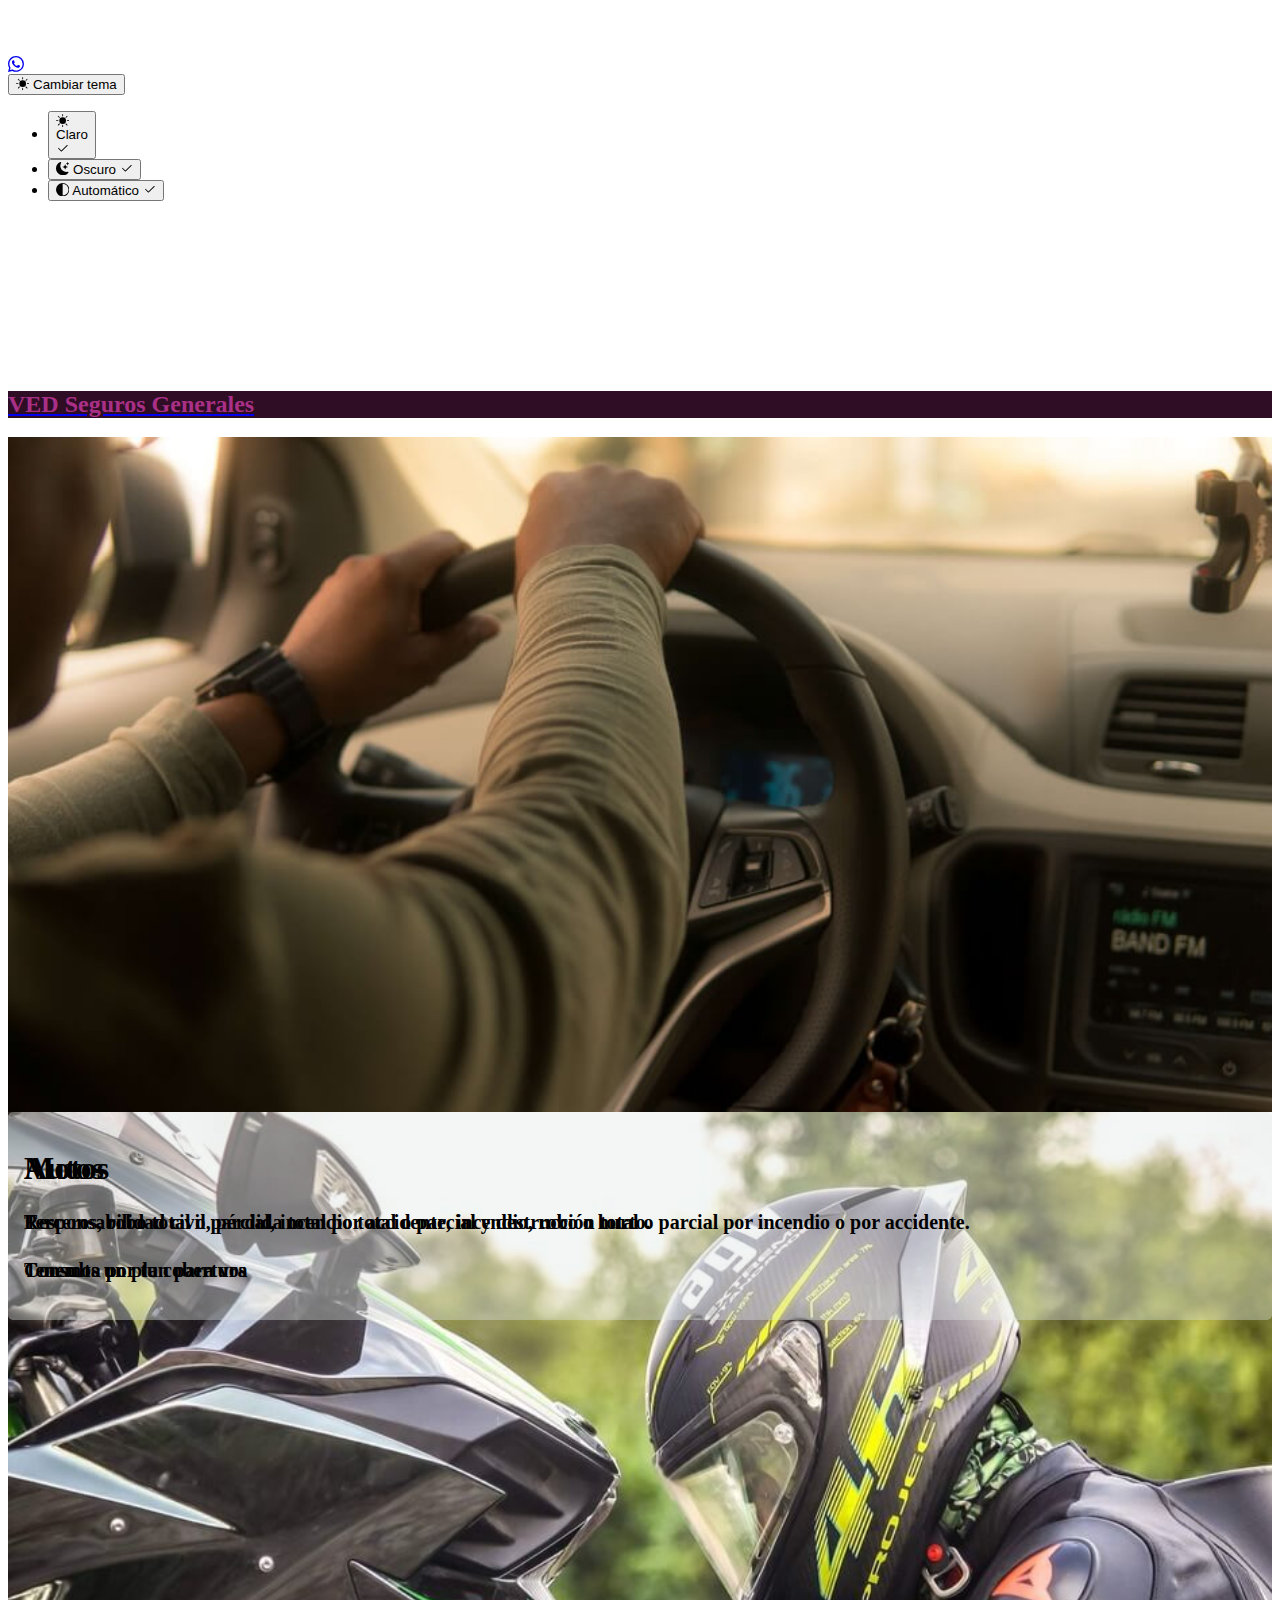
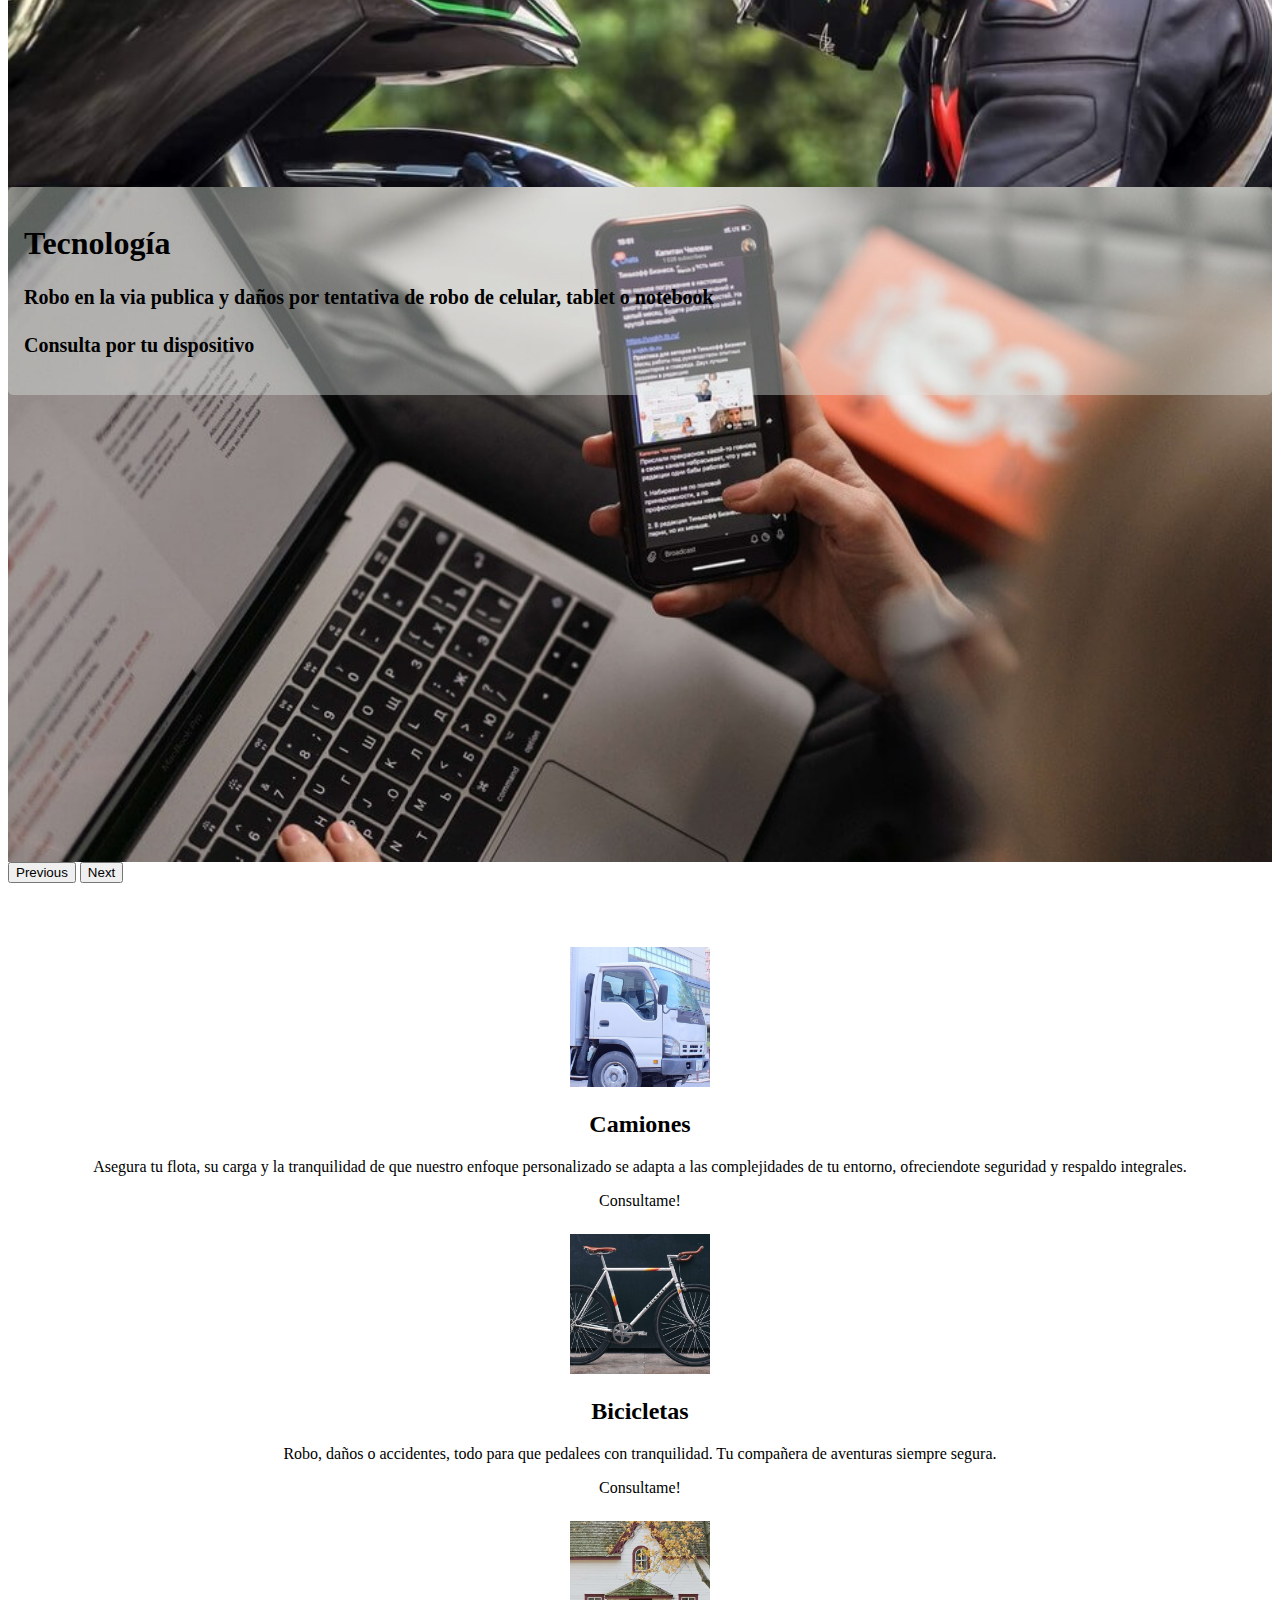
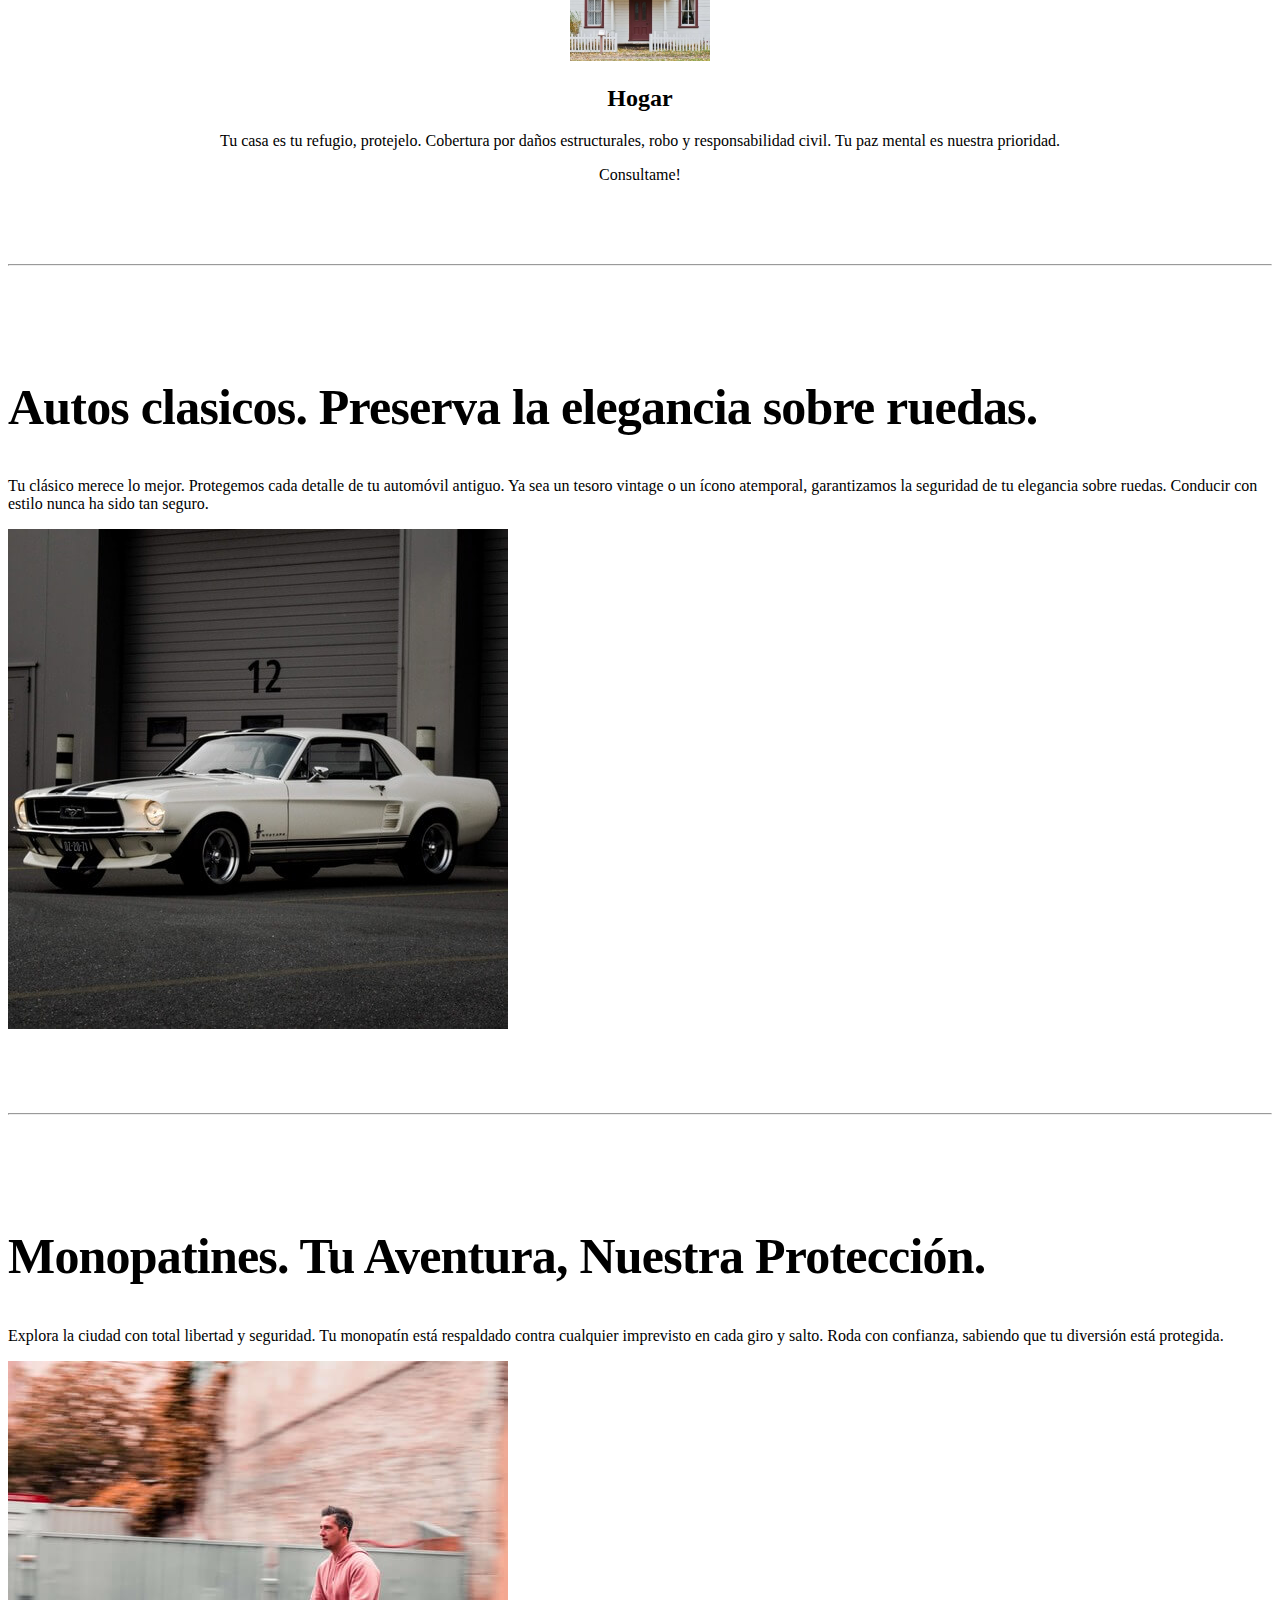
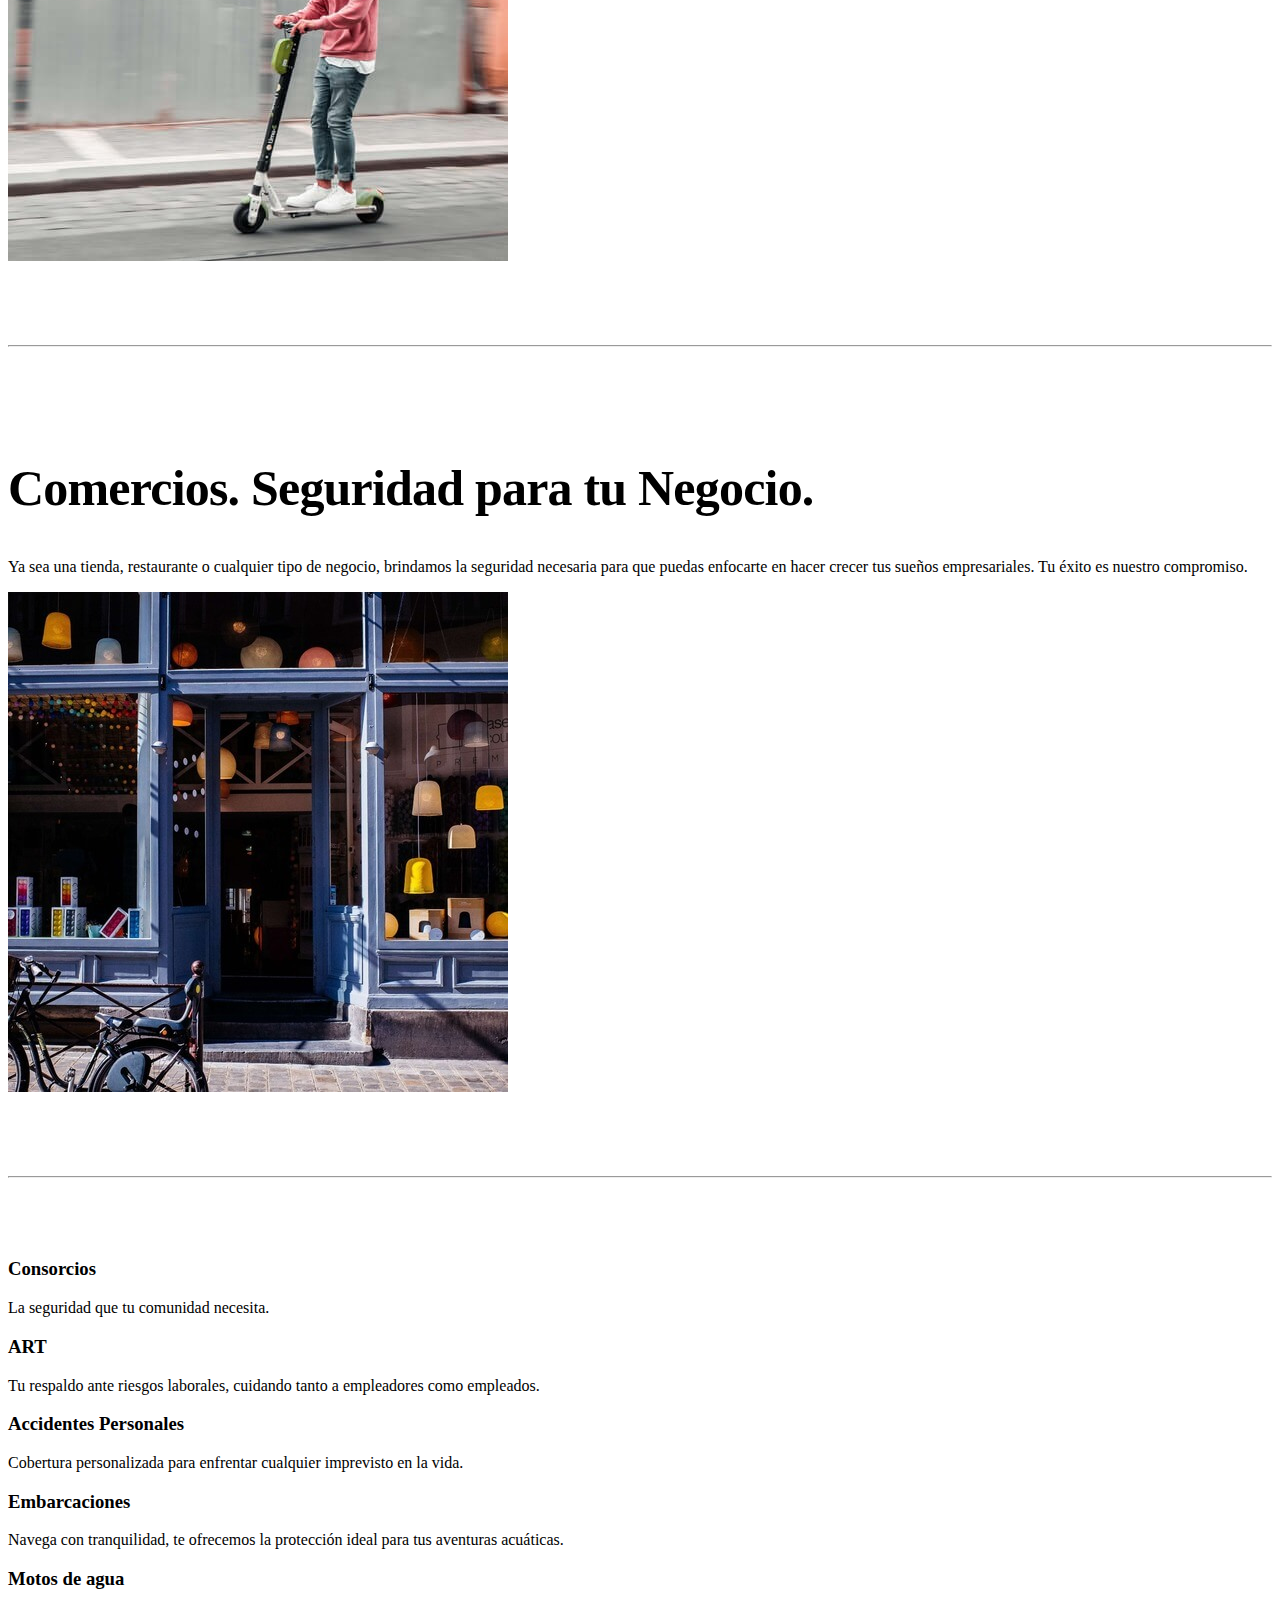
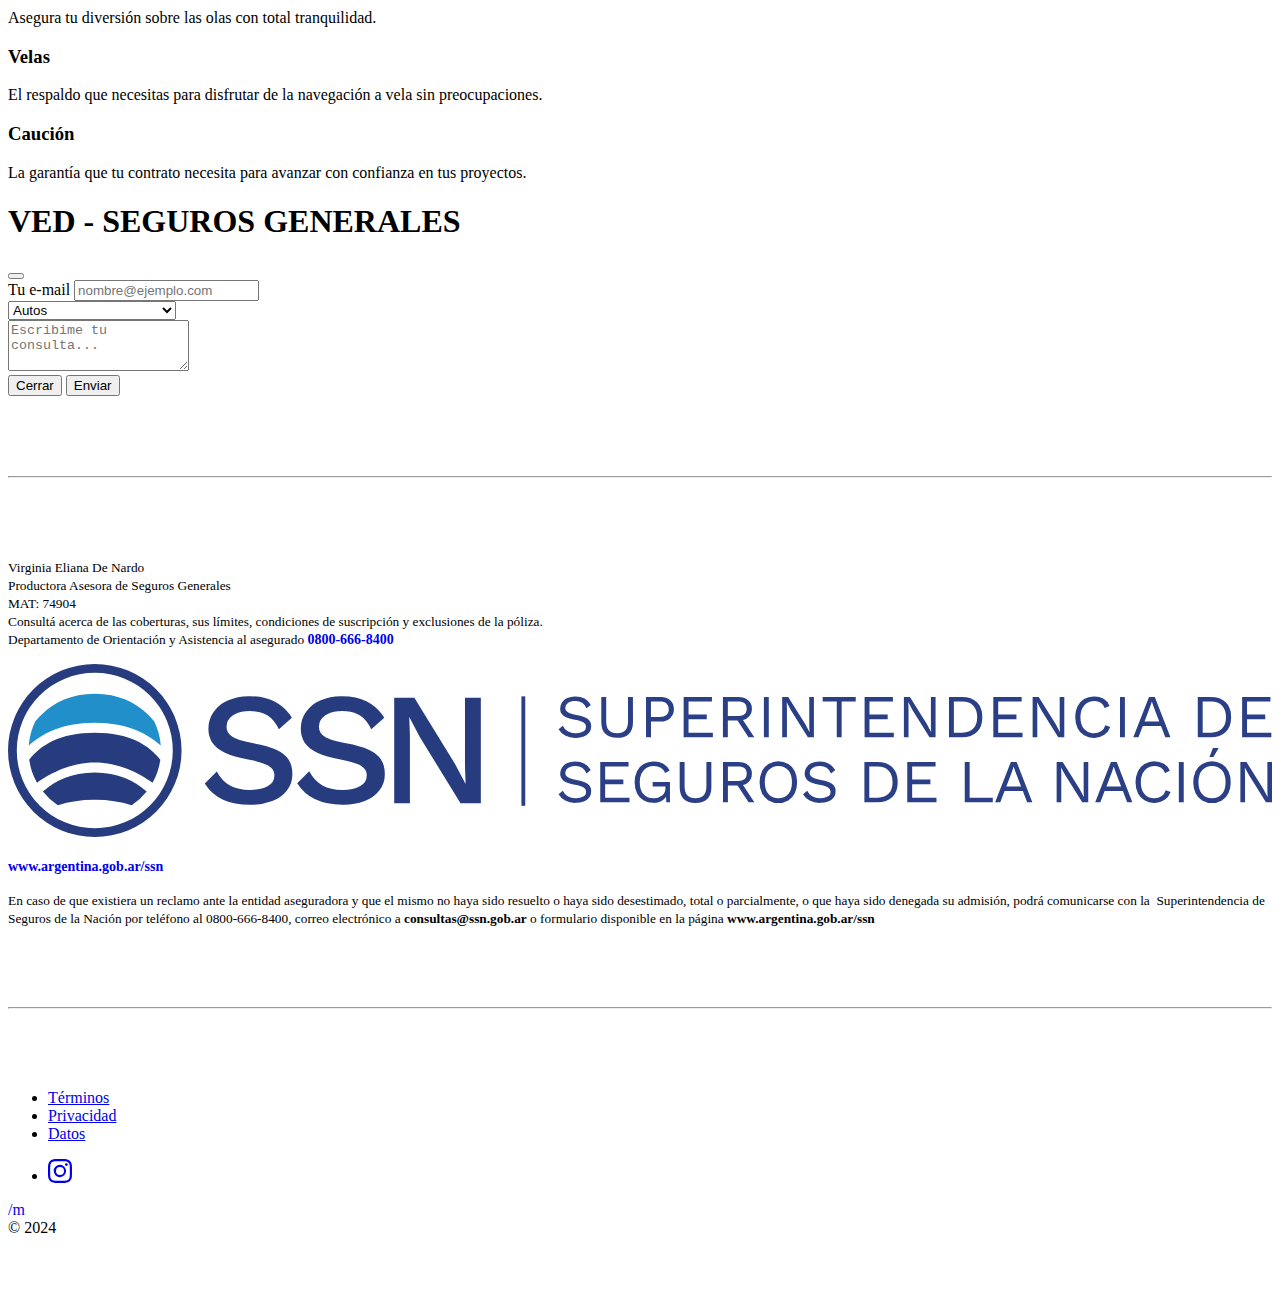
==== commit a429a4c7: "html compress" ====
--- a/index.html
+++ b/index.html
@@ -1,441 +1,374 @@
-<!-- LANDING PAGE -->
 <!DOCTYPE html>
-<html lang="en" data-bs-theme="auto">
+<html lang=en data-bs-theme=auto>
 <head>
-  <!-- Meta tags for character set-->
-  <meta charset="utf-8">
-  <meta name="viewport" content="width=device-width, initial-scale=1">
-  <!-- Primary Meta Tags -->
-  <title>VED Seguros Generales Automotor Moto Tecnología Accidentes Personales Hogar Integral
-    Comercio Consorcio</title>
-  <meta name="title" content="VED Seguros Generales Automotor Moto Tecnología Accidentes Personales Hogar Integral
+<meta charset=utf-8>
+<meta name=viewport content="width=device-width, initial-scale=1">
+<title>VED Seguros Generales Automotor Moto Tecnología Accidentes Personales Hogar Integral
+Comercio Consorcio</title>
+<meta name=title content="VED Seguros Generales Automotor Moto Tecnología Accidentes Personales Hogar Integral
   Comercio Consorcio">
-  <!-- Description for search engines and social media -->
-  <meta name="description" content="Seguros Generales Automotor Moto Tecnología Accidentes Personales Hogar Integral
+<meta name=description content="Seguros Generales Automotor Moto Tecnología Accidentes Personales Hogar Integral
   Comercio Consorcio">
-  <!-- Favicon links -->
-  <link rel="apple-touch-icon" sizes="180x180" href="favicon/apple-touch-icon.png">
-  <link rel="icon" type="image/png" sizes="32x32" href="favicon/favicon-32x32.png">
-  <link rel="icon" type="image/png" sizes="16x16" href="favicon/favicon-16x16.png">
-  <link rel="manifest" href="favicon/site.webmanifest">
-  <!-- Open Graph / Facebook -->
-  <meta property="og:type" content="website" />
-  <meta property="og:url" content="http://vedasesoresdeseguros.com.ar/" />
-  <meta property="og:title" content="VED Seguros Generales Automotor Moto Tecnología Accidentes Personales Hogar Integral
+<link rel=apple-touch-icon sizes=180x180 href=favicon/apple-touch-icon.png>
+<link rel=icon type=image/png sizes=32x32 href=favicon/favicon-32x32.png>
+<link rel=icon type=image/png sizes=16x16 href=favicon/favicon-16x16.png>
+<link rel=manifest href=favicon/site.webmanifest>
+<meta property=og:type content=website />
+<meta property=og:url content=http://vedasesoresdeseguros.com.ar/ />
+<meta property=og:title content="VED Seguros Generales Automotor Moto Tecnología Accidentes Personales Hogar Integral
   Comercio Consorcio" />
-  <meta property="og:description" content="Seguros Generales Automotor Moto Tecnología Accidentes Personales Hogar Integral
+<meta property=og:description content="Seguros Generales Automotor Moto Tecnología Accidentes Personales Hogar Integral
     Comercio Consorcio" />
-  <meta property="og:image" content="http://vedasesoresdeseguros.com.ar/favicon/android-chrome-512x512.png" />
-  <!-- Twitter -->
-  <meta property="twitter:card" content="summary_large_image" />
-  <meta property="twitter:url" content="http://vedasesoresdeseguros.com.ar/" />
-  <meta property="twitter:title" content="VED Seguros Generales Automotor Moto Tecnología Accidentes Personales Hogar Integral
+<meta property=og:image content=http://vedasesoresdeseguros.com.ar/favicon/android-chrome-512x512.png />
+<meta property=twitter:card content=summary_large_image />
+<meta property=twitter:url content=http://vedasesoresdeseguros.com.ar/ />
+<meta property=twitter:title content="VED Seguros Generales Automotor Moto Tecnología Accidentes Personales Hogar Integral
   Comercio Consorcio" />
-  <meta property="twitter:description" content="Seguros Generales Automotor Moto Tecnología Accidentes Personales Hogar Integral
+<meta property=twitter:description content="Seguros Generales Automotor Moto Tecnología Accidentes Personales Hogar Integral
   Comercio Consorcio" />
-  <meta property="twitter:image" content="http://vedasesoresdeseguros.com.ar/favicon/android-chrome-512x512.png" />
-  <!-- Stylesheets -->
-  <link href="https://cdn.jsdelivr.net/npm/bootstrap@5.3.2/dist/css/bootstrap.min.css" rel="stylesheet"
-    integrity="sha384-T3c6CoIi6uLrA9TneNEoa7RxnatzjcDSCmG1MXxSR1GAsXEV/Dwwykc2MPK8M2HN" crossorigin="anonymous">
-  <script src="js/color-modes.js"></script>
-  <link rel="stylesheet" href="css/custom.css">
-  <link rel="stylesheet" href="css/colors.css">
+<meta property=twitter:image content=http://vedasesoresdeseguros.com.ar/favicon/android-chrome-512x512.png />
+<link href=https://cdn.jsdelivr.net/npm/bootstrap@5.3.2/dist/css/bootstrap.min.css rel=stylesheet integrity=sha384-T3c6CoIi6uLrA9TneNEoa7RxnatzjcDSCmG1MXxSR1GAsXEV/Dwwykc2MPK8M2HN crossorigin=anonymous>
+<script src=js/color-modes.js></script>
+<link rel=stylesheet href=css/custom.css>
 </head>
 <body>
-  <header>
-    <!-- Loader animation -->
-    <div id="loader">
-      <div class="loadingio-spinner-rolling-dbbyt9o1214">
-        <div class="ldio-lhtc1ypfhfm">
-          <div></div>
-        </div>
-      </div>
-    </div>
-    <!-- Toggler -->
-    <section>
-      <div class="btn-toolbar position-fixed bottom-0 end-0 mb-3 me-3 dropdown" role="toolbar">
-        <a type="button" class="btn btn-success py-2 d-flex align-items-center me-3" href="https://wa.me/5491134974022"
-          target="_blank" type="button">
-          <svg class="bi" width="1em" height="1em">
-            <use xlink:href="#wa" />
-          </svg>
-        </a>
-
-
-        
-        <div class="dropdown bd-mode-toggle">
-          <button class="btn btn-bd-primary py-2 dropdown-toggle d-flex align-items-center" id="bd-theme" type="button"
-            aria-expanded="false" data-bs-toggle="dropdown" aria-label="Toggle theme (auto)">
-            <svg class="bi my-1 theme-icon-active" width="1em" height="1em">
-              <use href="#circle-half"></use>
-            </svg>
-            <span class="visually-hidden" id="bd-theme-text">Cambiar tema</span>
-          </button>
-          <ul class="dropdown-menu dropdown-menu-end shadow" aria-labelledby="bd-theme-text">
-            <li>
-              <button type="button" class="dropdown-item d-flex align-items-center" data-bs-theme-value="light"
-                aria-pressed="false">
-                <svg class="bi me-2 opacity-50 theme-icon" width="1em" height="1em">
-                  <use href="#sun-fill"></use>
-                </svg>
-                Claro
-                <svg class="bi ms-auto d-none" width="1em" height="1em">
-                  <use href="#check2"></use>
-                </svg>
-              </button>
-            </li>
-            <li>
-              <button type="button" class="dropdown-item d-flex align-items-center" data-bs-theme-value="dark"
-                aria-pressed="false">
-                <svg class="bi me-2 opacity-50 theme-icon" width="1em" height="1em">
-                  <use href="#moon-stars-fill"></use>
-                </svg>
-                Oscuro
-                <svg class="bi ms-auto d-none" width="1em" height="1em">
-                  <use href="#check2"></use>
-                </svg>
-              </button>
-            </li>
-            <li>
-              <button type="button" class="dropdown-item d-flex align-items-center active" data-bs-theme-value="auto"
-                aria-pressed="true">
-                <svg class="bi me-2 opacity-50 theme-icon" width="1em" height="1em">
-                  <use href="#circle-half"></use>
-                </svg>
-                Automático
-                <svg class="bi ms-auto d-none" width="1em" height="1em">
-                  <use href="#check2"></use>
-                </svg>
-              </button>
-            </li>
-          </ul>
-        </div>
-      </div>
-    </section>
-    <!-- SVG -->
-    <svg xmlns="http://www.w3.org/2000/svg" class="d-none">
-      <symbol id="bootstrap" viewBox="0 0 118 94">
-        <title>Bootstrap</title>
-        <path fill-rule="evenodd" clip-rule="evenodd"
-          d="M24.509 0c-6.733 0-11.715 5.893-11.492 12.284.214 6.14-.064 14.092-2.066 20.577C8.943 39.365 5.547 43.485 0 44.014v5.972c5.547.529 8.943 4.649 10.951 11.153 2.002 6.485 2.28 14.437 2.066 20.577C12.794 88.106 17.776 94 24.51 94H93.5c6.733 0 11.714-5.893 11.491-12.284-.214-6.14.064-14.092 2.066-20.577 2.009-6.504 5.396-10.624 10.943-11.153v-5.972c-5.547-.529-8.934-4.649-10.943-11.153-2.002-6.484-2.28-14.437-2.066-20.577C105.214 5.894 100.233 0 93.5 0H24.508zM80 57.863C80 66.663 73.436 72 62.543 72H44a2 2 0 01-2-2V24a2 2 0 012-2h18.437c9.083 0 15.044 4.92 15.044 12.474 0 5.302-4.01 10.049-9.119 10.88v.277C75.317 46.394 80 51.21 80 57.863zM60.521 28.34H49.948v14.934h8.905c6.884 0 10.68-2.772 10.68-7.727 0-4.643-3.264-7.207-9.012-7.207zM49.948 49.2v16.458H60.91c7.167 0 10.964-2.876 10.964-8.281 0-5.406-3.903-8.178-11.425-8.178H49.948z">
-        </path>
-      </symbol>
-      <symbol id="facebook" viewBox="0 0 16 16">
-        <path
-          d="M16 8.049c0-4.446-3.582-8.05-8-8.05C3.58 0-.002 3.603-.002 8.05c0 4.017 2.926 7.347 6.75 7.951v-5.625h-2.03V8.05H6.75V6.275c0-2.017 1.195-3.131 3.022-3.131.876 0 1.791.157 1.791.157v1.98h-1.009c-.993 0-1.303.621-1.303 1.258v1.51h2.218l-.354 2.326H9.25V16c3.824-.604 6.75-3.934 6.75-7.951z" />
-      </symbol>
-      <symbol id="instagram" viewBox="0 0 16 16">
-        <path
-          d="M8 0C5.829 0 5.556.01 4.703.048 3.85.088 3.269.222 2.76.42a3.917 3.917 0 0 0-1.417.923A3.927 3.927 0 0 0 .42 2.76C.222 3.268.087 3.85.048 4.7.01 5.555 0 5.827 0 8.001c0 2.172.01 2.444.048 3.297.04.852.174 1.433.372 1.942.205.526.478.972.923 1.417.444.445.89.719 1.416.923.51.198 1.09.333 1.942.372C5.555 15.99 5.827 16 8 16s2.444-.01 3.298-.048c.851-.04 1.434-.174 1.943-.372a3.916 3.916 0 0 0 1.416-.923c.445-.445.718-.891.923-1.417.197-.509.332-1.09.372-1.942C15.99 10.445 16 10.173 16 8s-.01-2.445-.048-3.299c-.04-.851-.175-1.433-.372-1.941a3.926 3.926 0 0 0-.923-1.417A3.911 3.911 0 0 0 13.24.42c-.51-.198-1.092-.333-1.943-.372C10.443.01 10.172 0 7.998 0h.003zm-.717 1.442h.718c2.136 0 2.389.007 3.232.046.78.035 1.204.166 1.486.275.373.145.64.319.92.599.28.28.453.546.598.92.11.281.24.705.275 1.485.039.843.047 1.096.047 3.231s-.008 2.389-.047 3.232c-.035.78-.166 1.203-.275 1.485a2.47 2.47 0 0 1-.599.919c-.28.28-.546.453-.92.598-.28.11-.704.24-1.485.276-.843.038-1.096.047-3.232.047s-2.39-.009-3.233-.047c-.78-.036-1.203-.166-1.485-.276a2.478 2.478 0 0 1-.92-.598 2.48 2.48 0 0 1-.6-.92c-.109-.281-.24-.705-.275-1.485-.038-.843-.046-1.096-.046-3.233 0-2.136.008-2.388.046-3.231.036-.78.166-1.204.276-1.486.145-.373.319-.64.599-.92.28-.28.546-.453.92-.598.282-.11.705-.24 1.485-.276.738-.034 1.024-.044 2.515-.045v.002zm4.988 1.328a.96.96 0 1 0 0 1.92.96.96 0 0 0 0-1.92zm-4.27 1.122a4.109 4.109 0 1 0 0 8.217 4.109 4.109 0 0 0 0-8.217zm0 1.441a2.667 2.667 0 1 1 0 5.334 2.667 2.667 0 0 1 0-5.334z" />
-      </symbol>
-      <symbol id="twitter" viewBox="0 0 16 16">
-        <path
-          d="M5.026 15c6.038 0 9.341-5.003 9.341-9.334 0-.14 0-.282-.006-.422A6.685 6.685 0 0 0 16 3.542a6.658 6.658 0 0 1-1.889.518 3.301 3.301 0 0 0 1.447-1.817 6.533 6.533 0 0 1-2.087.793A3.286 3.286 0 0 0 7.875 6.03a9.325 9.325 0 0 1-6.767-3.429 3.289 3.289 0 0 0 1.018 4.382A3.323 3.323 0 0 1 .64 6.575v.045a3.288 3.288 0 0 0 2.632 3.218 3.203 3.203 0 0 1-.865.115 3.23 3.23 0 0 1-.614-.057 3.283 3.283 0 0 0 3.067 2.277A6.588 6.588 0 0 1 .78 13.58a6.32 6.32 0 0 1-.78-.045A9.344 9.344 0 0 0 5.026 15z" />
-      </symbol>
-      <symbol id="wa" viewBox="0 0 16 16">
-        <path
-          d="M13.601 2.326A7.85 7.85 0 0 0 7.994 0C3.627 0 .068 3.558.064 7.926c0 1.399.366 2.76 1.057 3.965L0 16l4.204-1.102a7.9 7.9 0 0 0 3.79.965h.004c4.368 0 7.926-3.558 7.93-7.93A7.9 7.9 0 0 0 13.6 2.326zM7.994 14.521a6.6 6.6 0 0 1-3.356-.92l-.24-.144-2.494.654.666-2.433-.156-.251a6.56 6.56 0 0 1-1.007-3.505c0-3.626 2.957-6.584 6.591-6.584a6.56 6.56 0 0 1 4.66 1.931 6.56 6.56 0 0 1 1.928 4.66c-.004 3.639-2.961 6.592-6.592 6.592m3.615-4.934c-.197-.099-1.17-.578-1.353-.646-.182-.065-.315-.099-.445.099-.133.197-.513.646-.627.775-.114.133-.232.148-.43.05-.197-.1-.836-.308-1.592-.985-.59-.525-.985-1.175-1.103-1.372-.114-.198-.011-.304.088-.403.087-.088.197-.232.296-.346.1-.114.133-.198.198-.33.065-.134.034-.248-.015-.347-.05-.099-.445-1.076-.612-1.47-.16-.389-.323-.335-.445-.34-.114-.007-.247-.007-.38-.007a.73.73 0 0 0-.529.247c-.182.198-.691.677-.691 1.654s.71 1.916.81 2.049c.098.133 1.394 2.132 3.383 2.992.47.205.84.326 1.129.418.475.152.904.129 1.246.08.38-.058 1.171-.48 1.338-.943.164-.464.164-.86.114-.943-.049-.084-.182-.133-.38-.232" />
-      </symbol>
-      <symbol id="check2" viewBox="0 0 16 16">
-        <path
-          d="M13.854 3.646a.5.5 0 0 1 0 .708l-7 7a.5.5 0 0 1-.708 0l-3.5-3.5a.5.5 0 1 1 .708-.708L6.5 10.293l6.646-6.647a.5.5 0 0 1 .708 0z" />
-      </symbol>
-      <symbol id="circle-half" viewBox="0 0 16 16">
-        <path d="M8 15A7 7 0 1 0 8 1v14zm0 1A8 8 0 1 1 8 0a8 8 0 0 1 0 16z" />
-      </symbol>
-      <symbol id="moon-stars-fill" viewBox="0 0 16 16">
-        <path
-          d="M6 .278a.768.768 0 0 1 .08.858 7.208 7.208 0 0 0-.878 3.46c0 4.021 3.278 7.277 7.318 7.277.527 0 1.04-.055 1.533-.16a.787.787 0 0 1 .81.316.733.733 0 0 1-.031.893A8.349 8.349 0 0 1 8.344 16C3.734 16 0 12.286 0 7.71 0 4.266 2.114 1.312 5.124.06A.752.752 0 0 1 6 .278z" />
-        <path
-          d="M10.794 3.148a.217.217 0 0 1 .412 0l.387 1.162c.173.518.579.924 1.097 1.097l1.162.387a.217.217 0 0 1 0 .412l-1.162.387a1.734 1.734 0 0 0-1.097 1.097l-.387 1.162a.217.217 0 0 1-.412 0l-.387-1.162A1.734 1.734 0 0 0 9.31 6.593l-1.162-.387a.217.217 0 0 1 0-.412l1.162-.387a1.734 1.734 0 0 0 1.097-1.097l.387-1.162zM13.863.099a.145.145 0 0 1 .274 0l.258.774c.115.346.386.617.732.732l.774.258a.145.145 0 0 1 0 .274l-.774.258a1.156 1.156 0 0 0-.732.732l-.258.774a.145.145 0 0 1-.274 0l-.258-.774a1.156 1.156 0 0 0-.732-.732l-.774-.258a.145.145 0 0 1 0-.274l.774-.258c.346-.115.617-.386.732-.732L13.863.1z" />
-      </symbol>
-      <symbol id="sun-fill" viewBox="0 0 16 16">
-        <path
-          d="M8 12a4 4 0 1 0 0-8 4 4 0 0 0 0 8zM8 0a.5.5 0 0 1 .5.5v2a.5.5 0 0 1-1 0v-2A.5.5 0 0 1 8 0zm0 13a.5.5 0 0 1 .5.5v2a.5.5 0 0 1-1 0v-2A.5.5 0 0 1 8 13zm8-5a.5.5 0 0 1-.5.5h-2a.5.5 0 0 1 0-1h2a.5.5 0 0 1 .5.5zM3 8a.5.5 0 0 1-.5.5h-2a.5.5 0 0 1 0-1h2A.5.5 0 0 1 3 8zm10.657-5.657a.5.5 0 0 1 0 .707l-1.414 1.415a.5.5 0 1 1-.707-.708l1.414-1.414a.5.5 0 0 1 .707 0zm-9.193 9.193a.5.5 0 0 1 0 .707L3.05 13.657a.5.5 0 0 1-.707-.707l1.414-1.414a.5.5 0 0 1 .707 0zm9.193 2.121a.5.5 0 0 1-.707 0l-1.414-1.414a.5.5 0 0 1 .707-.707l1.414 1.414a.5.5 0 0 1 0 .707zM4.464 4.465a.5.5 0 0 1-.707 0L2.343 3.05a.5.5 0 1 1 .707-.707l1.414 1.414a.5.5 0 0 1 0 .708z" />
-      </symbol>
-    </svg>
-
-  </header>
-  <main>
-    <nav class="navbar navbar-expand-md fixed-top">
-      <div class="container-fluid justify-content-center">
-        <a class="navbar-brand" href="#">
-          <h2>VED Seguros Generales</h2>
-        </a>
-      </div>
-    </nav>
-    <!-- Carousel -->
-    <div id="myCarousel" class="carousel slide carousel-fade" data-bs-ride="carousel">
-      <div class="carousel-inner">
-        <!-- Item 1 AUTO-->
-        <div class="carousel-item active">
-          <div id="image" style="background-image:url(/img/car.jpg)" fetchpriority="high">
-          </div>
-          <div class="carousel-caption text-start ">
-            <h1>Autos</h1>
-            <p> Terceros, robo total o parcial, incendio total o parcial y destrucción total
-              o parcial por incendio o por accidente.</p>
-            <p><a class="btn btn-lg btn-primary" data-bs-toggle="modal" data-bs-target="#staticBackdrop">Consulta por tu
-                cobertura</a></p>
-          </div>
-        </div>
-        <!-- Item 2 MOTO-->
-        <div class="carousel-item">
-          <div id="image" style="background-image:url(/img/prey.jpg)">
-            <div class="carousel-caption">
-              <h1>Motos</h1>
-              <p>Responsabilidad civil, pérdida total por accidente, incendio, robo o hurto.</p>
-              <p><a class="btn btn-lg btn-primary" data-bs-toggle="modal" data-bs-target="#staticBackdrop">Tenemos un
-                  plan para vos</a></p>
-            </div>
-          </div>
-        </div>
-        <!-- Item 3 Tecnologia-->
-        <div class="carousel-item">
-          <div id="image" style="background-image:url(/img/tecnologia.jpg)">
-            <div class="carousel-caption text-end">
-              <h1>Tecnología</h1>
-              <p>Robo en la via publica y daños por tentativa de robo de celular, tablet o notebook</p>
-              <p><a class="btn btn-lg btn-primary" data-bs-toggle="modal" data-bs-target="#staticBackdrop">Consulta
-                  por
-                  tu dispositivo</a></p>
-            </div>
-          </div>
-        </div>
-      </div><!-- inner END-->
-      <!-- carousel CONTROLS -->
-      <button class="carousel-control-prev" type="button" data-bs-target="#myCarousel" data-bs-slide="prev">
-        <span class="carousel-control-prev-icon" aria-hidden="true"></span>
-        <span class="visually-hidden">Previous</span>
-      </button>
-      <button class="carousel-control-next" type="button" data-bs-target="#myCarousel" data-bs-slide="next">
-        <span class="carousel-control-next-icon" aria-hidden="true"></span>
-        <span class="visually-hidden">Next</span>
-      </button>
-    </div> <!-- carousel END -->
-    <div class="container marketing"><!-- Marketing messaging and featurettes -->
-      <!-- Three columns of text below the carousel -->
-      <div class="row">
-        <div class="col-lg-4">
-          <img class=" rounded-circle mx-auto d-block" width="140" height="140" src="/img/camion (1).jpg">
-          <h2 class="fw-normal">Camiones</h2>
-          <p>Asegura tu flota, su carga y la tranquilidad de que nuestro enfoque personalizado se adapta a las
-            complejidades de tu entorno, ofreciendote seguridad y respaldo integrales. </p>
-          <p><a class="btn btn-secondary" data-bs-toggle="modal" data-bs-target="#staticBackdrop">Consultame!</a>
-          </p>
-        </div><!-- /.col-lg-4 -->
-
-        <div class="col-lg-4">
-          <img class=" rounded-circle mx-auto d-block" width="140" height="140" src="/img/bici (2).jpg">
-          <h2 class="fw-normal">Bicicletas</h2>
-          <p>Robo, daños o accidentes, todo para que pedalees con tranquilidad. Tu compañera de aventuras siempre
-            segura.</p>
-          <p><a class="btn btn-secondary" data-bs-toggle="modal" data-bs-target="#staticBackdrop">Consultame!</a>
-          </p>
-        </div><!-- /.col-lg-4 -->
-
-        <div class="col-lg-4">
-          <img class=" rounded-circle mx-auto d-block" width="140" height="140" src="/img/casa (1).jpg">
-          <h2 class="fw-normal">Hogar</h2>
-          <p>Tu casa es tu refugio, protejelo. Cobertura por daños estructurales, robo y responsabilidad civil. Tu
-            paz
-            mental es nuestra prioridad.</p>
-          <p><a class="btn btn-secondary" data-bs-toggle="modal" data-bs-target="#staticBackdrop">Consultame!</a>
-          </p>
-        </div><!-- /.col-lg-4 -->
-      </div><!-- /.row -->
-
-      <!-- START THE FEATURETTES -->
-      <hr class="featurette-divider">
-
-      <div class="row featurette">
-        <div class="col-md-7">
-          <h2 class="featurette-heading fw-normal lh-1">Autos clasicos. <span class="text-body-secondary">Preserva
-              la
-              elegancia sobre ruedas.</span></h2>
-          <p class="lead">Tu clásico merece lo mejor. Protegemos cada detalle de tu automóvil
-            antiguo. Ya sea un tesoro vintage o un ícono atemporal, garantizamos la seguridad de tu elegancia sobre
-            ruedas. Conducir con estilo nunca ha sido tan seguro.</p>
-        </div>
-        <div class="col-md-5">
-          <img class="bd-placeholder-img bd-placeholder-img-lg featurette-image img-fluid mx-auto" width="500"
-            height="500" src="/img/muscle.jpg">
-        </div>
-      </div>
-
-      <hr class="featurette-divider">
-
-      <div class="row featurette">
-        <div class="col-md-7 order-md-2">
-          <h2 class="featurette-heading fw-normal lh-1">Monopatines. <span class="text-body-secondary">Tu
-              Aventura, Nuestra Protección.</span></h2>
-          <p class="lead">Explora la ciudad con total libertad y seguridad. Tu monopatín está respaldado
-            contra cualquier imprevisto en cada giro y salto. Roda con confianza, sabiendo que tu diversión está
-            protegida.</p>
-        </div>
-        <div class="col-md-5 order-md-1">
-          <img class="bd-placeholder-img bd-placeholder-img-lg featurette-image img-fluid mx-auto" width="500"
-            height="500" src="/img/monop (1).jpg">
-        </div>
-      </div>
-
-      <hr class="featurette-divider">
-
-      <div class="row featurette">
-        <div class="col-md-7">
-          <h2 class="featurette-heading fw-normal lh-1">Comercios. <span class="text-body-secondary">Seguridad para
-              tu
-              Negocio.</span></h2>
-          <p class="lead"> Ya sea una tienda, restaurante o cualquier tipo de negocio, brindamos la seguridad
-            necesaria
-            para que puedas enfocarte en hacer crecer tus sueños empresariales. Tu éxito es nuestro compromiso.</p>
-        </div>
-        <div class="col-md-5">
-          <img class="bd-placeholder-img bd-placeholder-img-lg featurette-image img-fluid mx-auto" width="500"
-            height="500" src="/img/negocio1.jpg">
-        </div>
-      </div>
-      <!-- /END THE FEATURETTES -->
-      <hr class="featurette-divider">
-    </div><!-- Marketing END-->
-    <!-- Grid -->
-    <div class="container px-3 py-1" id="icon-grid">
-      <div class="row row-cols-1 row-cols-sm-2 row-cols-md-3 row-cols-lg-4 g-4 py-1">
-        <div class="col d-flex align-items-start">
-          <div>
-            <h3 class="fw-bold mb-0 fs-4 text-body-emphasis">Consorcios</h3>
-            <p>La seguridad que tu comunidad necesita.</p>
-          </div>
-        </div>
-        <div class="col d-flex align-items-start">
-          <div>
-            <h3 class="fw-bold mb-0 fs-4 text-body-emphasis">ART</h3>
-            <p>Tu respaldo ante riesgos laborales, cuidando tanto a empleadores como empleados.</p>
-          </div>
-        </div>
-        <div class="col d-flex align-items-start">
-          <div>
-            <h3 class="fw-bold mb-0 fs-4 text-body-emphasis">Accidentes Personales</h3>
-            <p>Cobertura personalizada para enfrentar cualquier imprevisto en la vida.</p>
-          </div>
-        </div>
-        <div class="col d-flex align-items-start">
-          <div>
-            <h3 class="fw-bold mb-0 fs-4 text-body-emphasis">Embarcaciones</h3>
-            <p>Navega con tranquilidad, te ofrecemos la protección ideal para tus aventuras acuáticas.</p>
-          </div>
-        </div>
-        <div class="col d-flex align-items-start">
-          <div>
-            <h3 class="fw-bold mb-0 fs-4 text-body-emphasis">Motos de agua</h3>
-            <p>Asegura tu diversión sobre las olas con total tranquilidad.</p>
-          </div>
-        </div>
-        <div class="col d-flex align-items-start">
-          <div>
-            <h3 class="fw-bold mb-0 fs-4 text-body-emphasis">Velas</h3>
-            <p>El respaldo que necesitas para disfrutar de la navegación a vela sin preocupaciones.</p>
-          </div>
-        </div>
-        <div class="col d-flex align-items-start">
-          <div>
-            <h3 class="fw-bold mb-0 fs-4 text-body-emphasis">Caución</h3>
-            <p>La garantía que tu contrato necesita para avanzar con confianza en tus proyectos.</p>
-          </div>
-        </div>
-      </div>
-      <hr class="featurette-divider">
-    </div>
-    <!-- Modal -->
-    <div class="modal fade" id="staticBackdrop" data-bs-backdrop="static" data-bs-keyboard="false" tabindex="-1"
-      aria-labelledby="staticBackdropLabel" aria-hidden="true">
-      <div class="modal-dialog">
-        <div class="modal-content">
-          <div class="modal-header">
-            <h1 class="modal-title fs-5" id="staticBackdropLabel">VED - SEGUROS GENERALES</h1>
-            <button type="button" class="btn-close" data-bs-dismiss="modal" aria-label="Close"></button>
-          </div>
-          <div class="modal-body">
-            <!--FORM -->
-            <form method="post" action="https://forms.un-static.com/forms/0fe29011df28ec48e0001a849d6a64d0fecbd915">
-              <div class="mb-3">
-
-                <label for="exampleFormControlInput1" class="form-label">Tu e-mail</label>
-                <input type="email" class="form-control" id="exampleFormControlInput1" name="email"
-                  placeholder="nombre@ejemplo.com" required autocomplete="on">
-              </div>
-              <select class="form-select" name="Asunto" aria-label="">
-                <option selected value="Autos">Autos</option>
-                <option value="Motos">Motos</option>
-                <option value="Camiones">Camiones</option>
-                <option value="Dispositivos electrónicos">Dispositivos electrónicos</option>
-                <option value="Otros">Otros</option>
-              </select>
-              <div class=" mb-3">
-                <label for="exampleFormControlTextarea1" class="form-label"></label>
-                <textarea class="form-control" name="Consulta" id="exampleFormControlTextarea1"
-                  placeholder="Escribime tu consulta..." rows="3"></textarea>
-              </div>
-              <div class="modal-footer">
-                <button type="button" class="btn btn-secondary" data-bs-dismiss="modal">Cerrar</button>
-                <button type="submit" class="btn btn-primary">Enviar</button>
-              </div>
-            </form>
-            <!--FORM end-->
-          </div>
-        </div>
-      </div>
-    </div>
-  </main>
-
-  <!-- FOOTER -->
-  <footer class="py-3 my-4 d-block container">
-    <p><small>Virginia Eliana De Nardo <br>
-        Productora Asesora de Seguros Generales <br>
-        MAT: 74904 <br>
-        Consultá acerca de las coberturas, sus límites, condiciones de suscripción y exclusiones de la póliza.
-        <br>
-        Departamento de Orientación y Asistencia al asegurado <strong
-          style="text-decoration: none; color: #29abe2; font-size: 14px;"><a style="text-decoration: none;"
-            href="tel:08006668400">0800-666-8400</a></strong>
-      </small></p>
-    <div class="col-md-3 col-xs-8 mg-b">
-      <img alt="SSN" src="img/LogoSSN.svg">
-    </div>
-    <div class="border-bottom">
-      <p><strong style="color: #29abe2; font-size: 14px;"><a style="text-decoration: none;"
-            href="https://www.argentina.gob.ar/ssn" target="_blank">www.argentina.gob.ar/ssn</a></strong></p>
-      <p><small>En caso de que existiera un reclamo ante la entidad aseguradora y que el mismo no haya sido resuelto
-          o
-          haya sido desestimado, total o parcialmente, o que haya sido denegada su admisión, podrá comunicarse con
-          la&nbsp;&nbsp;Superintendencia de Seguros de la Nación por teléfono al 0800-666-8400, correo electrónico
-          a
-          <strong>consultas@ssn.gob.ar</strong> o formulario disponible en la
-          página&nbsp;<strong>www.argentina.gob.ar/ssn</strong></small></p>
-    </div>
-    <ul class="nav justify-content-center pb-3 ">
-      <li class="nav-item"><a href="tyc.html" class="nav-link px-2 text-body-secondary">Términos</a></li>
-      <li class="nav-item"><a href="privacy.html" class="nav-link px-2 text-body-secondary">Privacidad</a></li>
-      <li class="nav-item"><a href="datos.html" class="nav-link px-2 text-body-secondary">Datos</a></li>
-    </ul>
-    <ul class="nav justify-content-center pb-3 ">
-      <li class="ms-3"><a class="text-body-secondary" href="https://www.instagram.com/ved.segurosgenerales/"
-          target="_blank"><svg class="bi" width="24" height="24">
-            <use xlink:href="#instagram" />
-          </svg></a></li>
-    </ul>
-    <div>
-      <p><a class="badge rounded-pill text-bg-secondary" href="https://matipretz.ar/" style="text-decoration: none;"
-          target="_blank">
-          /m</strong></->
-        </a><br>
-        &copy; 2024</p>
-    </div>
-  </footer>
-
-  <script src="https://cdn.jsdelivr.net/npm/bootstrap@5.3.2/dist/js/bootstrap.bundle.min.js"
-    integrity="sha384-C6RzsynM9kWDrMNeT87bh95OGNyZPhcTNXj1NW7RuBCsyN/o0jlpcV8Qyq46cDfL"
-    crossorigin="anonymous"></script>
-  <script src="/js/loader.js"></script>
+<header>
+<div id=loader>
+<div class=loadingio-spinner-rolling-dbbyt9o1214>
+<div class=ldio-lhtc1ypfhfm>
+<div></div>
+</div>
+</div>
+</div>
+<section>
+<div class="btn-toolbar position-fixed bottom-0 end-0 mb-3 me-3 dropdown" role=toolbar>
+<a type=button class="btn btn-success py-2 d-flex align-items-center me-3" href=https://wa.me/5491134974022 target=_blank type=button>
+<svg class=bi width=1em height=1em>
+<use xlink:href=#wa />
+</svg>
+</a>
+<div class="dropdown bd-mode-toggle">
+<button class="btn btn-bd-primary py-2 dropdown-toggle d-flex align-items-center" id=bd-theme type=button aria-expanded=false data-bs-toggle=dropdown aria-label="Toggle theme (auto)">
+<svg class="bi my-1 theme-icon-active" width=1em height=1em>
+<use href=#circle-half></use>
+</svg>
+<span class=visually-hidden id=bd-theme-text>Cambiar tema</span>
+</button>
+<ul class="dropdown-menu dropdown-menu-end shadow" aria-labelledby=bd-theme-text>
+<li>
+<button type=button class="dropdown-item d-flex align-items-center" data-bs-theme-value=light aria-pressed=false>
+<svg class="bi me-2 opacity-50 theme-icon" width=1em height=1em>
+<use href=#sun-fill></use>
+</svg>
+Claro
+<svg class="bi ms-auto d-none" width=1em height=1em>
+<use href=#check2></use>
+</svg>
+</button>
+</li>
+<li>
+<button type=button class="dropdown-item d-flex align-items-center" data-bs-theme-value=dark aria-pressed=false>
+<svg class="bi me-2 opacity-50 theme-icon" width=1em height=1em>
+<use href=#moon-stars-fill></use>
+</svg>
+Oscuro
+<svg class="bi ms-auto d-none" width=1em height=1em>
+<use href=#check2></use>
+</svg>
+</button>
+</li>
+<li>
+<button type=button class="dropdown-item d-flex align-items-center active" data-bs-theme-value=auto aria-pressed=true>
+<svg class="bi me-2 opacity-50 theme-icon" width=1em height=1em>
+<use href=#circle-half></use>
+</svg>
+Automático
+<svg class="bi ms-auto d-none" width=1em height=1em>
+<use href=#check2></use>
+</svg>
+</button>
+</li>
+</ul>
+</div>
+</div>
+</section>
+<svg xmlns=http://www.w3.org/2000/svg class=d-none>
+<symbol id=bootstrap viewBox="0 0 118 94">
+<title>Bootstrap</title>
+<path fill-rule=evenodd clip-rule=evenodd d="M24.509 0c-6.733 0-11.715 5.893-11.492 12.284.214 6.14-.064 14.092-2.066 20.577C8.943 39.365 5.547 43.485 0 44.014v5.972c5.547.529 8.943 4.649 10.951 11.153 2.002 6.485 2.28 14.437 2.066 20.577C12.794 88.106 17.776 94 24.51 94H93.5c6.733 0 11.714-5.893 11.491-12.284-.214-6.14.064-14.092 2.066-20.577 2.009-6.504 5.396-10.624 10.943-11.153v-5.972c-5.547-.529-8.934-4.649-10.943-11.153-2.002-6.484-2.28-14.437-2.066-20.577C105.214 5.894 100.233 0 93.5 0H24.508zM80 57.863C80 66.663 73.436 72 62.543 72H44a2 2 0 01-2-2V24a2 2 0 012-2h18.437c9.083 0 15.044 4.92 15.044 12.474 0 5.302-4.01 10.049-9.119 10.88v.277C75.317 46.394 80 51.21 80 57.863zM60.521 28.34H49.948v14.934h8.905c6.884 0 10.68-2.772 10.68-7.727 0-4.643-3.264-7.207-9.012-7.207zM49.948 49.2v16.458H60.91c7.167 0 10.964-2.876 10.964-8.281 0-5.406-3.903-8.178-11.425-8.178H49.948z">
+</path>
+</symbol>
+<symbol id=facebook viewBox="0 0 16 16">
+<path d="M16 8.049c0-4.446-3.582-8.05-8-8.05C3.58 0-.002 3.603-.002 8.05c0 4.017 2.926 7.347 6.75 7.951v-5.625h-2.03V8.05H6.75V6.275c0-2.017 1.195-3.131 3.022-3.131.876 0 1.791.157 1.791.157v1.98h-1.009c-.993 0-1.303.621-1.303 1.258v1.51h2.218l-.354 2.326H9.25V16c3.824-.604 6.75-3.934 6.75-7.951z" />
+</symbol>
+<symbol id=instagram viewBox="0 0 16 16">
+<path d="M8 0C5.829 0 5.556.01 4.703.048 3.85.088 3.269.222 2.76.42a3.917 3.917 0 0 0-1.417.923A3.927 3.927 0 0 0 .42 2.76C.222 3.268.087 3.85.048 4.7.01 5.555 0 5.827 0 8.001c0 2.172.01 2.444.048 3.297.04.852.174 1.433.372 1.942.205.526.478.972.923 1.417.444.445.89.719 1.416.923.51.198 1.09.333 1.942.372C5.555 15.99 5.827 16 8 16s2.444-.01 3.298-.048c.851-.04 1.434-.174 1.943-.372a3.916 3.916 0 0 0 1.416-.923c.445-.445.718-.891.923-1.417.197-.509.332-1.09.372-1.942C15.99 10.445 16 10.173 16 8s-.01-2.445-.048-3.299c-.04-.851-.175-1.433-.372-1.941a3.926 3.926 0 0 0-.923-1.417A3.911 3.911 0 0 0 13.24.42c-.51-.198-1.092-.333-1.943-.372C10.443.01 10.172 0 7.998 0h.003zm-.717 1.442h.718c2.136 0 2.389.007 3.232.046.78.035 1.204.166 1.486.275.373.145.64.319.92.599.28.28.453.546.598.92.11.281.24.705.275 1.485.039.843.047 1.096.047 3.231s-.008 2.389-.047 3.232c-.035.78-.166 1.203-.275 1.485a2.47 2.47 0 0 1-.599.919c-.28.28-.546.453-.92.598-.28.11-.704.24-1.485.276-.843.038-1.096.047-3.232.047s-2.39-.009-3.233-.047c-.78-.036-1.203-.166-1.485-.276a2.478 2.478 0 0 1-.92-.598 2.48 2.48 0 0 1-.6-.92c-.109-.281-.24-.705-.275-1.485-.038-.843-.046-1.096-.046-3.233 0-2.136.008-2.388.046-3.231.036-.78.166-1.204.276-1.486.145-.373.319-.64.599-.92.28-.28.546-.453.92-.598.282-.11.705-.24 1.485-.276.738-.034 1.024-.044 2.515-.045v.002zm4.988 1.328a.96.96 0 1 0 0 1.92.96.96 0 0 0 0-1.92zm-4.27 1.122a4.109 4.109 0 1 0 0 8.217 4.109 4.109 0 0 0 0-8.217zm0 1.441a2.667 2.667 0 1 1 0 5.334 2.667 2.667 0 0 1 0-5.334z" />
+</symbol>
+<symbol id=twitter viewBox="0 0 16 16">
+<path d="M5.026 15c6.038 0 9.341-5.003 9.341-9.334 0-.14 0-.282-.006-.422A6.685 6.685 0 0 0 16 3.542a6.658 6.658 0 0 1-1.889.518 3.301 3.301 0 0 0 1.447-1.817 6.533 6.533 0 0 1-2.087.793A3.286 3.286 0 0 0 7.875 6.03a9.325 9.325 0 0 1-6.767-3.429 3.289 3.289 0 0 0 1.018 4.382A3.323 3.323 0 0 1 .64 6.575v.045a3.288 3.288 0 0 0 2.632 3.218 3.203 3.203 0 0 1-.865.115 3.23 3.23 0 0 1-.614-.057 3.283 3.283 0 0 0 3.067 2.277A6.588 6.588 0 0 1 .78 13.58a6.32 6.32 0 0 1-.78-.045A9.344 9.344 0 0 0 5.026 15z" />
+</symbol>
+<symbol id=wa viewBox="0 0 16 16">
+<path d="M13.601 2.326A7.85 7.85 0 0 0 7.994 0C3.627 0 .068 3.558.064 7.926c0 1.399.366 2.76 1.057 3.965L0 16l4.204-1.102a7.9 7.9 0 0 0 3.79.965h.004c4.368 0 7.926-3.558 7.93-7.93A7.9 7.9 0 0 0 13.6 2.326zM7.994 14.521a6.6 6.6 0 0 1-3.356-.92l-.24-.144-2.494.654.666-2.433-.156-.251a6.56 6.56 0 0 1-1.007-3.505c0-3.626 2.957-6.584 6.591-6.584a6.56 6.56 0 0 1 4.66 1.931 6.56 6.56 0 0 1 1.928 4.66c-.004 3.639-2.961 6.592-6.592 6.592m3.615-4.934c-.197-.099-1.17-.578-1.353-.646-.182-.065-.315-.099-.445.099-.133.197-.513.646-.627.775-.114.133-.232.148-.43.05-.197-.1-.836-.308-1.592-.985-.59-.525-.985-1.175-1.103-1.372-.114-.198-.011-.304.088-.403.087-.088.197-.232.296-.346.1-.114.133-.198.198-.33.065-.134.034-.248-.015-.347-.05-.099-.445-1.076-.612-1.47-.16-.389-.323-.335-.445-.34-.114-.007-.247-.007-.38-.007a.73.73 0 0 0-.529.247c-.182.198-.691.677-.691 1.654s.71 1.916.81 2.049c.098.133 1.394 2.132 3.383 2.992.47.205.84.326 1.129.418.475.152.904.129 1.246.08.38-.058 1.171-.48 1.338-.943.164-.464.164-.86.114-.943-.049-.084-.182-.133-.38-.232" />
+</symbol>
+<symbol id=check2 viewBox="0 0 16 16">
+<path d="M13.854 3.646a.5.5 0 0 1 0 .708l-7 7a.5.5 0 0 1-.708 0l-3.5-3.5a.5.5 0 1 1 .708-.708L6.5 10.293l6.646-6.647a.5.5 0 0 1 .708 0z" />
+</symbol>
+<symbol id=circle-half viewBox="0 0 16 16">
+<path d="M8 15A7 7 0 1 0 8 1v14zm0 1A8 8 0 1 1 8 0a8 8 0 0 1 0 16z" />
+</symbol>
+<symbol id=moon-stars-fill viewBox="0 0 16 16">
+<path d="M6 .278a.768.768 0 0 1 .08.858 7.208 7.208 0 0 0-.878 3.46c0 4.021 3.278 7.277 7.318 7.277.527 0 1.04-.055 1.533-.16a.787.787 0 0 1 .81.316.733.733 0 0 1-.031.893A8.349 8.349 0 0 1 8.344 16C3.734 16 0 12.286 0 7.71 0 4.266 2.114 1.312 5.124.06A.752.752 0 0 1 6 .278z" />
+<path d="M10.794 3.148a.217.217 0 0 1 .412 0l.387 1.162c.173.518.579.924 1.097 1.097l1.162.387a.217.217 0 0 1 0 .412l-1.162.387a1.734 1.734 0 0 0-1.097 1.097l-.387 1.162a.217.217 0 0 1-.412 0l-.387-1.162A1.734 1.734 0 0 0 9.31 6.593l-1.162-.387a.217.217 0 0 1 0-.412l1.162-.387a1.734 1.734 0 0 0 1.097-1.097l.387-1.162zM13.863.099a.145.145 0 0 1 .274 0l.258.774c.115.346.386.617.732.732l.774.258a.145.145 0 0 1 0 .274l-.774.258a1.156 1.156 0 0 0-.732.732l-.258.774a.145.145 0 0 1-.274 0l-.258-.774a1.156 1.156 0 0 0-.732-.732l-.774-.258a.145.145 0 0 1 0-.274l.774-.258c.346-.115.617-.386.732-.732L13.863.1z" />
+</symbol>
+<symbol id=sun-fill viewBox="0 0 16 16">
+<path d="M8 12a4 4 0 1 0 0-8 4 4 0 0 0 0 8zM8 0a.5.5 0 0 1 .5.5v2a.5.5 0 0 1-1 0v-2A.5.5 0 0 1 8 0zm0 13a.5.5 0 0 1 .5.5v2a.5.5 0 0 1-1 0v-2A.5.5 0 0 1 8 13zm8-5a.5.5 0 0 1-.5.5h-2a.5.5 0 0 1 0-1h2a.5.5 0 0 1 .5.5zM3 8a.5.5 0 0 1-.5.5h-2a.5.5 0 0 1 0-1h2A.5.5 0 0 1 3 8zm10.657-5.657a.5.5 0 0 1 0 .707l-1.414 1.415a.5.5 0 1 1-.707-.708l1.414-1.414a.5.5 0 0 1 .707 0zm-9.193 9.193a.5.5 0 0 1 0 .707L3.05 13.657a.5.5 0 0 1-.707-.707l1.414-1.414a.5.5 0 0 1 .707 0zm9.193 2.121a.5.5 0 0 1-.707 0l-1.414-1.414a.5.5 0 0 1 .707-.707l1.414 1.414a.5.5 0 0 1 0 .707zM4.464 4.465a.5.5 0 0 1-.707 0L2.343 3.05a.5.5 0 1 1 .707-.707l1.414 1.414a.5.5 0 0 1 0 .708z" />
+</symbol>
+</svg>
+</header>
+<main>
+<nav class="navbar navbar-expand-md fixed-top">
+<div class="container-fluid justify-content-center">
+<a class=navbar-brand href=#>
+<h2>VED Seguros Generales</h2>
+</a>
+</div>
+</nav>
+<div id=myCarousel class="carousel slide carousel-fade" data-bs-ride=carousel>
+<div class=carousel-inner>
+<div class="carousel-item active">
+<div id=image style=background-image:url(/img/car.jpg) fetchpriority=high>
+</div>
+<div class="carousel-caption text-start">
+<h1>Autos</h1>
+<p> Terceros, robo total o parcial, incendio total o parcial y destrucción total
+o parcial por incendio o por accidente.</p>
+<p><a class="btn btn-lg btn-primary" data-bs-toggle=modal data-bs-target=#staticBackdrop>Consulta por tu
+cobertura</a></p>
+</div>
+</div>
+<div class=carousel-item>
+<div id=image style=background-image:url(/img/prey.jpg)>
+<div class=carousel-caption>
+<h1>Motos</h1>
+<p>Responsabilidad civil, pérdida total por accidente, incendio, robo o hurto.</p>
+<p><a class="btn btn-lg btn-primary" data-bs-toggle=modal data-bs-target=#staticBackdrop>Tenemos un
+plan para vos</a></p>
+</div>
+</div>
+</div>
+<div class=carousel-item>
+<div id=image style=background-image:url(/img/tecnologia.jpg)>
+<div class="carousel-caption text-end">
+<h1>Tecnología</h1>
+<p>Robo en la via publica y daños por tentativa de robo de celular, tablet o notebook</p>
+<p><a class="btn btn-lg btn-primary" data-bs-toggle=modal data-bs-target=#staticBackdrop>Consulta
+por
+tu dispositivo</a></p>
+</div>
+</div>
+</div>
+</div>
+<button class=carousel-control-prev type=button data-bs-target=#myCarousel data-bs-slide=prev>
+<span class=carousel-control-prev-icon aria-hidden=true></span>
+<span class=visually-hidden>Previous</span>
+</button>
+<button class=carousel-control-next type=button data-bs-target=#myCarousel data-bs-slide=next>
+<span class=carousel-control-next-icon aria-hidden=true></span>
+<span class=visually-hidden>Next</span>
+</button>
+</div>
+<div class="container marketing">
+<div class=row>
+<div class=col-lg-4>
+<img class="rounded-circle mx-auto d-block" width=140 height=140 src="/img/camion (1).jpg">
+<h2 class=fw-normal>Camiones</h2>
+<p>Asegura tu flota, su carga y la tranquilidad de que nuestro enfoque personalizado se adapta a las
+complejidades de tu entorno, ofreciendote seguridad y respaldo integrales. </p>
+<p><a class="btn btn-secondary" data-bs-toggle=modal data-bs-target=#staticBackdrop>Consultame!</a>
+</p>
+</div>
+<div class=col-lg-4>
+<img class="rounded-circle mx-auto d-block" width=140 height=140 src="/img/bici (2).jpg">
+<h2 class=fw-normal>Bicicletas</h2>
+<p>Robo, daños o accidentes, todo para que pedalees con tranquilidad. Tu compañera de aventuras siempre
+segura.</p>
+<p><a class="btn btn-secondary" data-bs-toggle=modal data-bs-target=#staticBackdrop>Consultame!</a>
+</p>
+</div>
+<div class=col-lg-4>
+<img class="rounded-circle mx-auto d-block" width=140 height=140 src="/img/casa (1).jpg">
+<h2 class=fw-normal>Hogar</h2>
+<p>Tu casa es tu refugio, protejelo. Cobertura por daños estructurales, robo y responsabilidad civil. Tu
+paz
+mental es nuestra prioridad.</p>
+<p><a class="btn btn-secondary" data-bs-toggle=modal data-bs-target=#staticBackdrop>Consultame!</a>
+</p>
+</div>
+</div>
+<hr class=featurette-divider>
+<div class="row featurette">
+<div class=col-md-7>
+<h2 class="featurette-heading fw-normal lh-1">Autos clasicos. <span class=text-body-secondary>Preserva
+la
+elegancia sobre ruedas.</span></h2>
+<p class=lead>Tu clásico merece lo mejor. Protegemos cada detalle de tu automóvil
+antiguo. Ya sea un tesoro vintage o un ícono atemporal, garantizamos la seguridad de tu elegancia sobre
+ruedas. Conducir con estilo nunca ha sido tan seguro.</p>
+</div>
+<div class=col-md-5>
+<img class="bd-placeholder-img bd-placeholder-img-lg featurette-image img-fluid mx-auto" width=500 height=500 src=/img/muscle.jpg>
+</div>
+</div>
+<hr class=featurette-divider>
+<div class="row featurette">
+<div class="col-md-7 order-md-2">
+<h2 class="featurette-heading fw-normal lh-1">Monopatines. <span class=text-body-secondary>Tu
+Aventura, Nuestra Protección.</span></h2>
+<p class=lead>Explora la ciudad con total libertad y seguridad. Tu monopatín está respaldado
+contra cualquier imprevisto en cada giro y salto. Roda con confianza, sabiendo que tu diversión está
+protegida.</p>
+</div>
+<div class="col-md-5 order-md-1">
+<img class="bd-placeholder-img bd-placeholder-img-lg featurette-image img-fluid mx-auto" width=500 height=500 src="/img/monop (1).jpg">
+</div>
+</div>
+<hr class=featurette-divider>
+<div class="row featurette">
+<div class=col-md-7>
+<h2 class="featurette-heading fw-normal lh-1">Comercios. <span class=text-body-secondary>Seguridad para
+tu
+Negocio.</span></h2>
+<p class=lead> Ya sea una tienda, restaurante o cualquier tipo de negocio, brindamos la seguridad
+necesaria
+para que puedas enfocarte en hacer crecer tus sueños empresariales. Tu éxito es nuestro compromiso.</p>
+</div>
+<div class=col-md-5>
+<img class="bd-placeholder-img bd-placeholder-img-lg featurette-image img-fluid mx-auto" width=500 height=500 src=/img/negocio1.jpg>
+</div>
+</div>
+<hr class=featurette-divider>
+</div>
+<div class="container px-3 py-1" id=icon-grid>
+<div class="row row-cols-1 row-cols-sm-2 row-cols-md-3 row-cols-lg-4 g-4 py-1">
+<div class="col d-flex align-items-start">
+<div>
+<h3 class="fw-bold mb-0 fs-4 text-body-emphasis">Consorcios</h3>
+<p>La seguridad que tu comunidad necesita.</p>
+</div>
+</div>
+<div class="col d-flex align-items-start">
+<div>
+<h3 class="fw-bold mb-0 fs-4 text-body-emphasis">ART</h3>
+<p>Tu respaldo ante riesgos laborales, cuidando tanto a empleadores como empleados.</p>
+</div>
+</div>
+<div class="col d-flex align-items-start">
+<div>
+<h3 class="fw-bold mb-0 fs-4 text-body-emphasis">Accidentes Personales</h3>
+<p>Cobertura personalizada para enfrentar cualquier imprevisto en la vida.</p>
+</div>
+</div>
+<div class="col d-flex align-items-start">
+<div>
+<h3 class="fw-bold mb-0 fs-4 text-body-emphasis">Embarcaciones</h3>
+<p>Navega con tranquilidad, te ofrecemos la protección ideal para tus aventuras acuáticas.</p>
+</div>
+</div>
+<div class="col d-flex align-items-start">
+<div>
+<h3 class="fw-bold mb-0 fs-4 text-body-emphasis">Motos de agua</h3>
+<p>Asegura tu diversión sobre las olas con total tranquilidad.</p>
+</div>
+</div>
+<div class="col d-flex align-items-start">
+<div>
+<h3 class="fw-bold mb-0 fs-4 text-body-emphasis">Velas</h3>
+<p>El respaldo que necesitas para disfrutar de la navegación a vela sin preocupaciones.</p>
+</div>
+</div>
+<div class="col d-flex align-items-start">
+<div>
+<h3 class="fw-bold mb-0 fs-4 text-body-emphasis">Caución</h3>
+<p>La garantía que tu contrato necesita para avanzar con confianza en tus proyectos.</p>
+</div>
+</div>
+</div>
+</div>
+<div class="modal fade" id=staticBackdrop data-bs-backdrop=static data-bs-keyboard=false tabindex=-1 aria-labelledby=staticBackdropLabel aria-hidden=true>
+<div class=modal-dialog>
+<div class=modal-content>
+<div class=modal-header>
+<h1 class="modal-title fs-5" id=staticBackdropLabel>VED - SEGUROS GENERALES</h1>
+<button type=button class=btn-close data-bs-dismiss=modal aria-label=Close></button>
+</div>
+<div class=modal-body>
+<form method=post action=https://forms.un-static.com/forms/0fe29011df28ec48e0001a849d6a64d0fecbd915>
+<div class=mb-3>
+<label for=exampleFormControlInput1 class=form-label>Tu e-mail</label>
+<input type=email class=form-control id=exampleFormControlInput1 name=email placeholder=nombre@ejemplo.com required autocomplete=on>
+</div>
+<select class=form-select name=Asunto aria-label>
+<option selected value=Autos>Autos</option>
+<option value=Motos>Motos</option>
+<option value=Camiones>Camiones</option>
+<option value="Dispositivos electrónicos">Dispositivos electrónicos</option>
+<option value=Otros>Otros</option>
+</select>
+<div class=mb-3>
+<label for=exampleFormControlTextarea1 class=form-label></label>
+<textarea class=form-control name=Consulta id=exampleFormControlTextarea1 placeholder="Escribime tu consulta..." rows=3></textarea>
+</div>
+<div class=modal-footer>
+<button type=button class="btn btn-secondary" data-bs-dismiss=modal>Cerrar</button>
+<button type=submit class="btn btn-primary">Enviar</button>
+</div>
+</form>
+</div>
+</div>
+</div>
+</div>
+</main>
+<footer class="py-3 my-4 d-block container">
+<hr class=featurette-divider>
+<p><small>Virginia Eliana De Nardo <br>
+Productora Asesora de Seguros Generales <br>
+MAT: 74904 <br>
+Consultá acerca de las coberturas, sus límites, condiciones de suscripción y exclusiones de la póliza.
+<br>
+Departamento de Orientación y Asistencia al asegurado <strong style=text-decoration:none;color:#29abe2;font-size:14px><a style=text-decoration:none href=tel:08006668400>0800-666-8400</a></strong>
+</small></p>
+<div class="col-md-3 col-xs-8 mg-b">
+<img alt=SSN src=img/LogoSSN.svg>
+</div>
+<div>
+<p><strong style=color:#29abe2;font-size:14px><a style=text-decoration:none href=https://www.argentina.gob.ar/ssn target=_blank>www.argentina.gob.ar/ssn</a></strong></p>
+<p><small>En caso de que existiera un reclamo ante la entidad aseguradora y que el mismo no haya sido resuelto
+o
+haya sido desestimado, total o parcialmente, o que haya sido denegada su admisión, podrá comunicarse con
+la&nbsp;&nbsp;Superintendencia de Seguros de la Nación por teléfono al 0800-666-8400, correo electrónico
+a
+<strong>consultas@ssn.gob.ar</strong> o formulario disponible en la
+página&nbsp;<strong>www.argentina.gob.ar/ssn</strong></small></p>
+</div>
+<hr class=featurette-divider>
+<ul class="nav justify-content-center pb-3">
+<li class=nav-item><a href=tyc.html class="nav-link px-2 text-body-secondary">Términos</a></li>
+<li class=nav-item><a href=privacy.html class="nav-link px-2 text-body-secondary">Privacidad</a></li>
+<li class=nav-item><a href=datos.html class="nav-link px-2 text-body-secondary">Datos</a></li>
+</ul>
+<ul class="nav justify-content-center pb-3">
+<li class=ms-3><a class=text-body-secondary href=https://www.instagram.com/ved.segurosgenerales/ target=_blank><svg class=bi width=24 height=24>
+<use xlink:href=#instagram />
+</svg></a></li>
+</ul>
+<div>
+<p><a class="badge rounded-pill text-bg-secondary" href=https://matipretz.ar/ style=text-decoration:none target=_blank>
+/m</strong></->
+</a><br>
+&copy; 2024</p>
+</div>
+</footer>
+<script src=https://cdn.jsdelivr.net/npm/bootstrap@5.3.2/dist/js/bootstrap.bundle.min.js integrity=sha384-C6RzsynM9kWDrMNeT87bh95OGNyZPhcTNXj1NW7RuBCsyN/o0jlpcV8Qyq46cDfL crossorigin=anonymous></script>
+<script src=/js/loader.js fetchpriority=high></script>
 </body>
 </html>